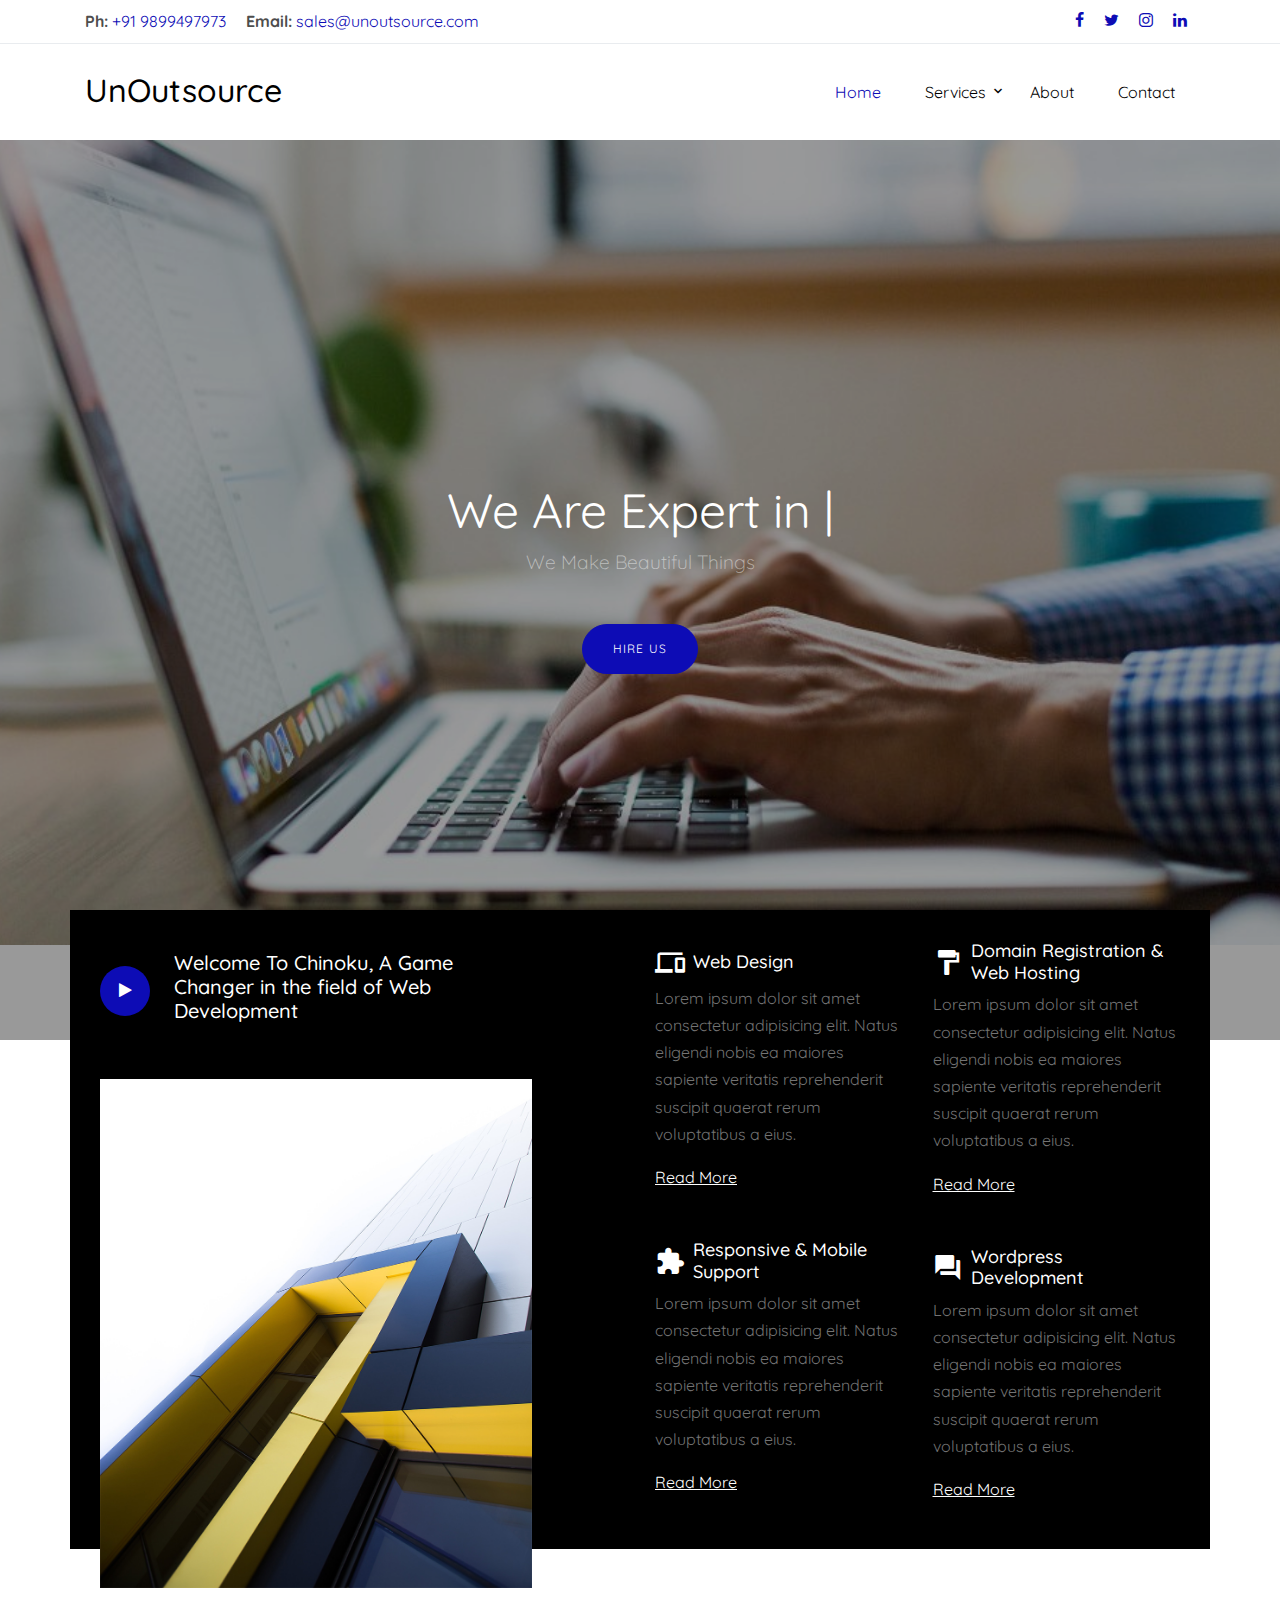
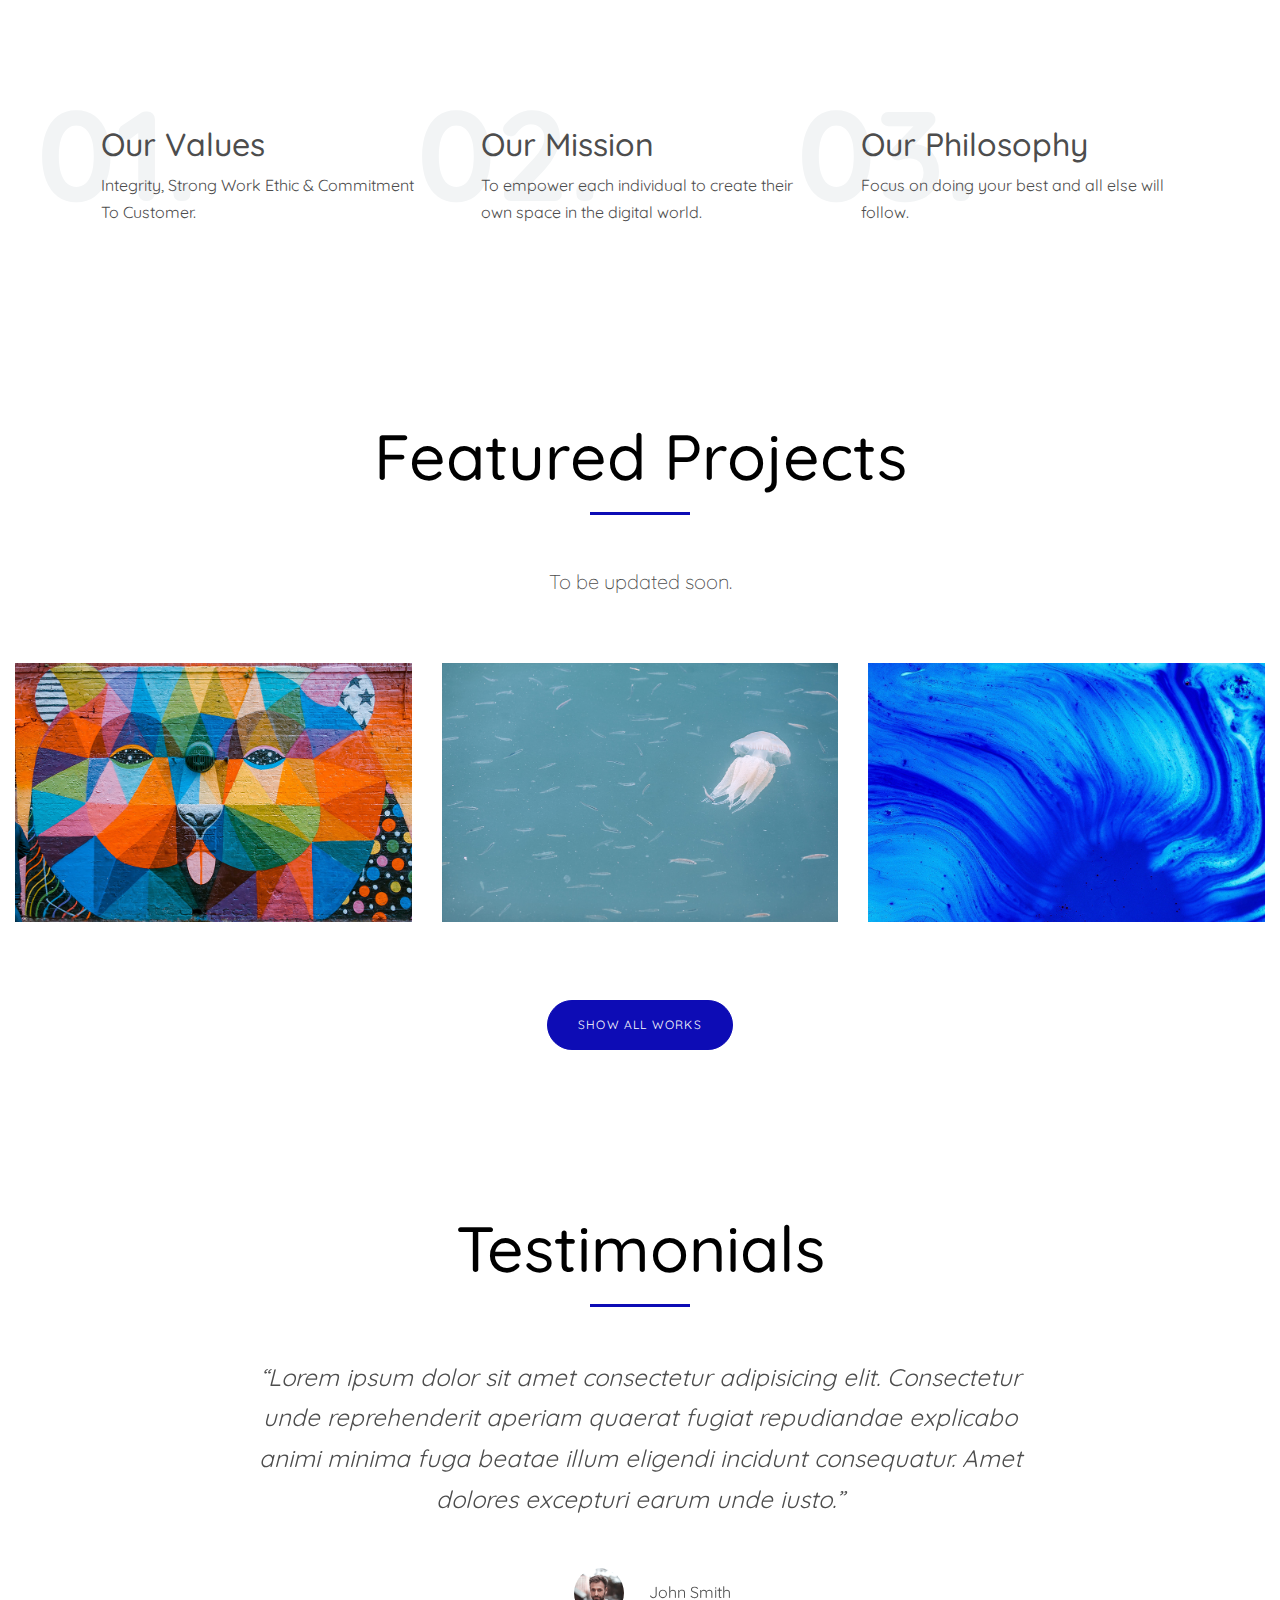
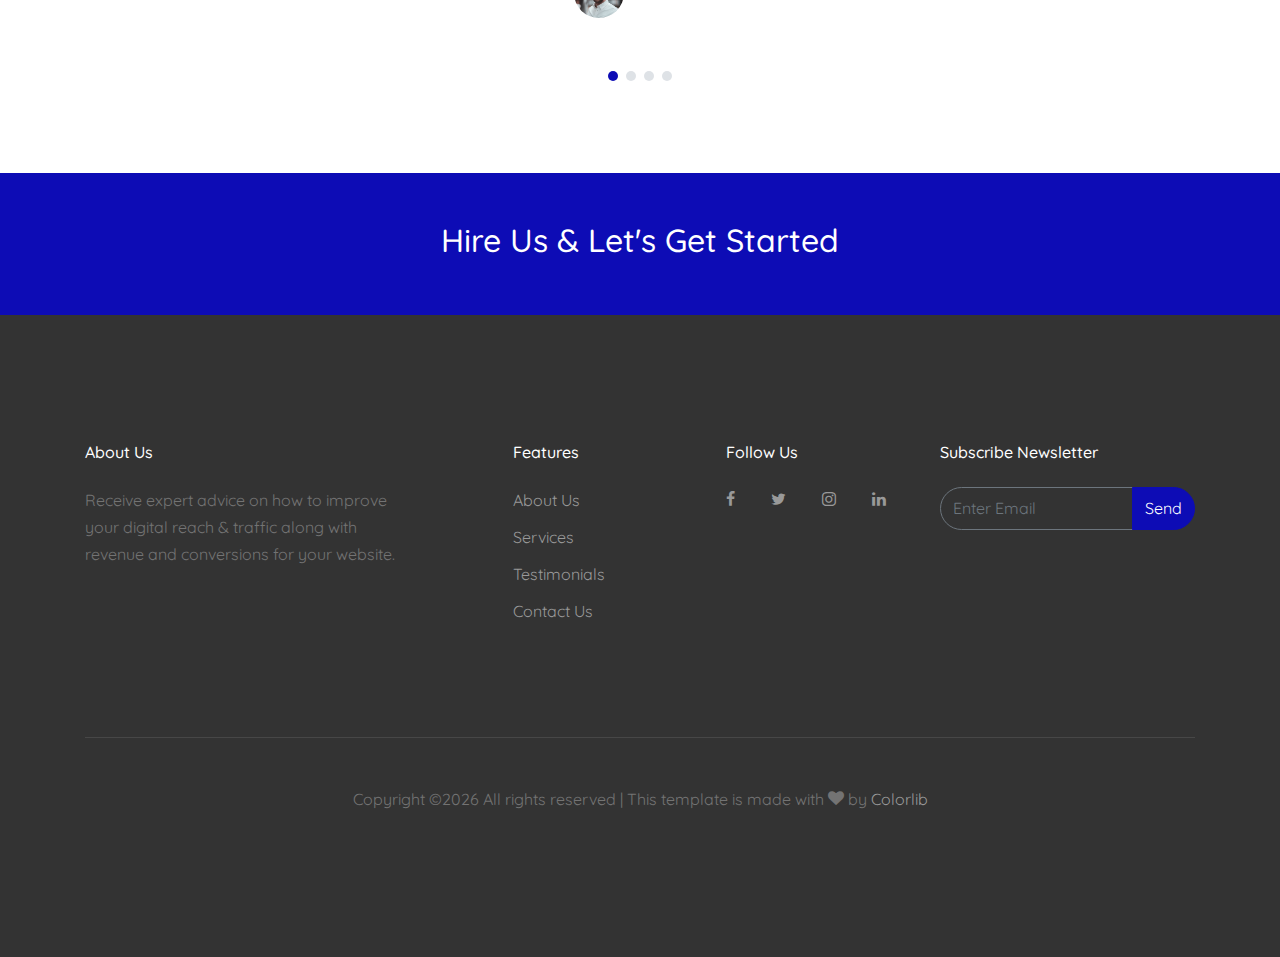
==== index.html @ d6436824 "About me" ====
<!DOCTYPE html>
<html lang="en">
  <head>
    <title>UnOutsource &mdash; Build colorful websites</title>
    <meta charset="utf-8">
    <meta name="viewport" content="width=device-width, initial-scale=1, shrink-to-fit=no">

    <link href="https://fonts.googleapis.com/css?family=Quicksand:300,400,500,700,900" rel="stylesheet">
    <link rel="stylesheet" href="fonts/icomoon/style.css">

    <link rel="stylesheet" href="css/bootstrap.min.css">
    <link rel="stylesheet" href="css/magnific-popup.css">
    <link rel="stylesheet" href="css/jquery-ui.css">
    <link rel="stylesheet" href="css/owl.carousel.min.css">
    <link rel="stylesheet" href="css/owl.theme.default.min.css">

    <link rel="stylesheet" href="css/bootstrap-datepicker.css">

    <link rel="stylesheet" href="fonts/flaticon/font/flaticon.css">

    <link rel="stylesheet" href="css/aos.css">

    <link rel="stylesheet" href="css/style.css">
    
  </head>
  <body>
  
  <div class="site-wrap">

    <div class="site-mobile-menu">
      <div class="site-mobile-menu-header">
        <div class="site-mobile-menu-close mt-3">
          <span class="icon-close2 js-menu-toggle"></span>
        </div>
      </div>
      <div class="site-mobile-menu-body"></div>
    </div>
   
    <div class="border-bottom top-bar py-2">
      <div class="container">
        <div class="row">
          <div class="col-md-6">
            <p class="mb-0">
              <span class="mr-3"><strong>Ph:</strong> <a href="tel://+919899497973">+91 9899497973</a></span>
              <span><strong>Email:</strong> <a href="mailto:sales@unoutsource.com">sales@unoutsource.com</a></span>
            </p>
          </div>
          <div class="col-md-6">
            <ul class="social-media">
              <li><a href="#" class="p-2"><span class="icon-facebook"></span></a></li>
              <li><a href="#" class="p-2"><span class="icon-twitter"></span></a></li>
              <li><a href="#" class="p-2"><span class="icon-instagram"></span></a></li>
              <li><a href="#" class="p-2"><span class="icon-linkedin"></span></a></li>
            </ul>
          </div>
        </div>
      </div> 
    </div>
    <header class="site-navbar py-4 bg-white" role="banner">

      <div class="container">
        <div class="row align-items-center">
          
          <div class="col-11 col-xl-2">
            <h1 class="mb-0 site-logo"><a href="index.html" class="text-black h2 mb-0">UnOutsource</a></h1>
          </div>
          <div class="col-12 col-md-10 d-none d-xl-block">
            <nav class="site-navigation position-relative text-right" role="navigation">

              <ul class="site-menu js-clone-nav mr-auto d-none d-lg-block">
                <li class="active"><a href="index.html">Home</a></li>
                <!-- <li><a href="work.html">Work</a></li> -->
                <li class="has-children">
                  <a href="services.html">Services</a>
                  <ul class="dropdown">
                    <li><a href="services.html">Web Applications</a></li>
                    <li><a href="services.html">WordPress Dev</a></li>
                    <li><a href="services.html">Mobile Applications</a></li>
                    <li><a href="services.html">eCommerce</a></li>
                  </ul>
                </li>
                <li><a href="about.html">About</a></li>
                <!-- <li><a href="blog.html">Blog</a></li> -->
                <li><a href="contact.html">Contact</a></li>
              </ul>
            </nav>
          </div>


          <div class="d-inline-block d-xl-none ml-md-0 mr-auto py-3" style="position: relative; top: 3px;"><a href="#" class="site-menu-toggle js-menu-toggle text-black"><span class="icon-menu h3"></span></a></div>

          </div>

        </div>
      </div>
      
    </header>

  

    <div class="site-blocks-cover overlay" style="background-image: url(images/hero_1.jpg);" data-aos="fade" data-stellar-background-ratio="0.5">
      <div class="container">
        <div class="row align-items-center justify-content-center text-center">

          <div class="col-md-12" data-aos="fade-up" data-aos-delay="400">
                        
            <div class="row justify-content-center mb-4">
              <div class="col-md-8 text-center">
                <h1>We Are Expert in <span class="typed-words"></span></h1>
                <p class="lead mb-5">We Make Beautiful Things</p>
                <div><a href="contact.html" class="btn btn-primary btn-md">Hire Us</a></div>
              </div>
            </div>

          </div>
        </div>
      </div>
    </div>  


    <section class="section ft-feature-1">
      <div class="container">
        <div class="row align-items-stretch">
          <div class="col-12 bg-black w-100 ft-feature-1-content">
            <div class="row align-items-center">
              <div class="col-lg-5">
                <div class="h-100">
                  <div class="mb-5 d-flex align-items-center">
                    <div>
                      <a href="https://vimeo.com/317571768" class="popup-vimeo d-block play"><span class="icon-play"></span></a>
                    </div>
                    <h2>Welcome To Chinoku, A Game Changer in the field of Web Development</h2>
                  </div>
                  <img src="images/about_1.jpg" alt="Image" class="img-feature img-fluid">
                </div>
              </div>
              <div class="col-lg-3 ml-auto">
                <div class="mb-5">
                  <h3 class="d-flex align-items-center"><span class="icon icon-phonelink mr-2"></span><span>Web Design</span></h3>
                  <p>Lorem ipsum dolor sit amet consectetur adipisicing elit. Natus eligendi nobis ea maiores sapiente veritatis reprehenderit suscipit quaerat rerum voluptatibus a eius.</p>
                  <p><a href="#">Read More</a></p>
                </div>

                <div>
                  <h3 class="d-flex align-items-center"><span class="icon icon-extension mr-2"></span><span>Responsive &amp; Mobile Support</span></h3>
                  <p>Lorem ipsum dolor sit amet consectetur adipisicing elit. Natus eligendi nobis ea maiores sapiente veritatis reprehenderit suscipit quaerat rerum voluptatibus a eius.</p>
                  <p><a href="#">Read More</a></p>
                </div>

              </div>
              <div class="col-lg-3">
                <div class="mb-5">
                  <h3 class="d-flex align-items-center"><span class="icon icon-format_paint mr-2"></span><span>Domain Registration &amp; Web Hosting</span></h3>
                  <p>Lorem ipsum dolor sit amet consectetur adipisicing elit. Natus eligendi nobis ea maiores sapiente veritatis reprehenderit suscipit quaerat rerum voluptatibus a eius.</p>
                  <p><a href="#">Read More</a></p>
                </div>

                <div>
                  <h3 class="d-flex align-items-center"><span class="icon icon-question_answer mr-2"></span><span>Wordpress Development</span></h3>
                  <p>Lorem ipsum dolor sit amet consectetur adipisicing elit. Natus eligendi nobis ea maiores sapiente veritatis reprehenderit suscipit quaerat rerum voluptatibus a eius.</p>
                  <p><a href="#">Read More</a></p>
                </div>
              </div>
            </div>
          </div>
        </div>
      </div>
    </section>


    <section class="site-section">
      <div class="container">
        <div class="row">
          <div class="col-md-6 col-lg-4">
            <div class="p-3 box-with-humber">
              <div class="number-behind">01.</div>
              <h2>Our Values</h2>
              <p>Integrity, Strong Work Ethic &amp; Commitment To Customer.</p>
            </div>
          </div>

          <div class="col-md-6 col-lg-4">
            <div class="p-3 box-with-humber">
              <div class="number-behind">02.</div>
              <h2>Our Mission</h2>
              <p>To empower each individual to create their own space in the digital world.</p>
            </div>
          </div>

          <div class="col-md-6 col-lg-4">
            <div class="p-3 box-with-humber">
              <div class="number-behind">03.</div>
              <h2>Our Philosophy</h2>
              <p>Focus on doing your best and all else will follow.</p>
            </div>
          </div>
        </div>
      </div>
    </section>

    <section class="site-section">
      <div class="container">
        <div class="row mb-5 justify-content-center">
          <div class="col-md-8 text-center">
            <h2 class="text-black h1 site-section-heading text-center">Featured Projects</h2>
            <p class="lead">To be updated soon.</p>
          </div>
        </div>
      </div>
      <div class="container-fluid">
        <div class="row">
          <div class="col-md-6 col-lg-4">
            <a href="#" class="media-1">
              <img src="images/img_1.jpg" alt="Image" class="img-fluid">
              <div class="media-1-content">
                <h2>Project Name 1</h2>
                <span class="category">Web Application</span>
              </div>
            </a>
          </div>
          <div class="col-md-6 col-lg-4">
            <a href="#" class="media-1">
              <img src="images/img_2.jpg" alt="Image" class="img-fluid">
              <div class="media-1-content">
                <h2>Project Name 2</h2>
                <span class="category">Branding</span>
              </div>
            </a>
          </div>
          <div class="col-md-6 col-lg-4">
            <a href="#" class="media-1">
              <img src="images/img_3.jpg" alt="Image" class="img-fluid">
              <div class="media-1-content">
                <h2>Project Name 3</h2>
                <span class="category">Website</span>
              </div>
            </a>
          </div>

          <div class="col-12 text-center mt-5">
            <a href="#" class="btn btn-primary btn-md">Show All Works</a>
          </div>

          
        </div>
      </div>
    </section>


    <section class="site-section testimonial-wrap">
      <div class="container">
        <div class="row justify-content-center">
          <div class="col-md-8 text-center">
            <h2 class="text-black h1 site-section-heading text-center">Testimonials</h2>
          </div>
        </div>
      </div>
      <div class="slide-one-item home-slider owl-carousel">
          <div>
            <div class="testimonial">
              
              <blockquote class="mb-5">
                <p>&ldquo;Lorem ipsum dolor sit amet consectetur adipisicing elit. Consectetur unde reprehenderit aperiam quaerat fugiat repudiandae explicabo animi minima fuga beatae illum eligendi incidunt consequatur. Amet dolores excepturi earum unde iusto.&rdquo;</p>
              </blockquote>

              <figure class="mb-4 d-flex align-items-center justify-content-center">
                <div><img src="images/person_3.jpg" alt="Image" class="w-50 img-fluid mb-3"></div>
                <p>John Smith</p>
              </figure>
            </div>
          </div>
          <div>
            <div class="testimonial">

              <blockquote class="mb-5">
                <p>&ldquo;Lorem ipsum dolor sit amet consectetur adipisicing elit. Consectetur unde reprehenderit aperiam quaerat fugiat repudiandae explicabo animi minima fuga beatae illum eligendi incidunt consequatur. Amet dolores excepturi earum unde iusto.&rdquo;</p>
              </blockquote>
              <figure class="mb-4 d-flex align-items-center justify-content-center">
                <div><img src="images/person_2.jpg" alt="Image" class="w-50 img-fluid mb-3"></div>
                <p>Christine Aguilar</p>
              </figure>
              
            </div>
          </div>

          <div>
            <div class="testimonial">

              <blockquote class="mb-5">
                <p>&ldquo;Lorem ipsum dolor sit amet consectetur adipisicing elit. Consectetur unde reprehenderit aperiam quaerat fugiat repudiandae explicabo animi minima fuga beatae illum eligendi incidunt consequatur. Amet dolores excepturi earum unde iusto.&rdquo;</p>
              </blockquote>
              <figure class="mb-4 d-flex align-items-center justify-content-center">
                <div><img src="images/person_4.jpg" alt="Image" class="w-50 img-fluid mb-3"></div>
                <p>Robert Spears</p>
              </figure>

              
            </div>
          </div>

          <div>
            <div class="testimonial">

              <blockquote class="mb-5">
                <p>&ldquo;Lorem ipsum dolor sit amet consectetur adipisicing elit. Consectetur unde reprehenderit aperiam quaerat fugiat repudiandae explicabo animi minima fuga beatae illum eligendi incidunt consequatur. Amet dolores excepturi earum unde iusto.&rdquo;</p>
              </blockquote>
              <figure class="mb-4 d-flex align-items-center justify-content-center">
                <div><img src="images/person_5.jpg" alt="Image" class="w-50 img-fluid mb-3"></div>
                <p>Bruce Rogers</p>
              </figure>

            </div>
          </div>

        </div>
    </section>

    <!-- <section class="site-section bg-light">
      <div class="container">
        <div class="row justify-content-center">
          <div class="col-md-8 text-center">
            <h2 class="text-black h1 site-section-heading text-center">Blog</h2>
          </div>
        </div>

        <div class="row">
          <div class="col-md-6 col-lg-4 mb-4 mb-lg-4">
            <div class="h-entry">
              <img src="images/img_1.jpg" alt="Image" class="img-fluid">
              <h2 class="font-size-regular"><a href="#">Create Beautiful Website In Less Than An Hour</a></h2>
              <div class="meta mb-4">Ham Brook <span class="mx-2">&bullet;</span> Jan 18, 2019<span class="mx-2">&bullet;</span> <a href="#">News</a></div>
              <p>Lorem ipsum dolor sit amet consectetur adipisicing elit. Natus eligendi nobis ea maiores sapiente veritatis reprehenderit suscipit quaerat rerum voluptatibus a eius.</p>
              <p><a href="#">Continue Reading...</a></p>
            </div> 
          </div>
          <div class="col-md-6 col-lg-4 mb-4 mb-lg-4">
            <div class="h-entry">
              <img src="images/img_2.jpg" alt="Image" class="img-fluid">
              <h2 class="font-size-regular"><a href="#">Create Beautiful Website In Less Than An Hour</a></h2>
              <div class="meta mb-4">James Phelps <span class="mx-2">&bullet;</span> Jan 18, 2019<span class="mx-2">&bullet;</span> <a href="#">News</a></div>
              <p>Lorem ipsum dolor sit amet consectetur adipisicing elit. Natus eligendi nobis ea maiores sapiente veritatis reprehenderit suscipit quaerat rerum voluptatibus a eius.</p>
              <p><a href="#">Continue Reading...</a></p>
            </div>
          </div>
          <div class="col-md-6 col-lg-4 mb-4 mb-lg-4">
            <div class="h-entry">
              <img src="images/img_1.jpg" alt="Image" class="img-fluid">
              <h2 class="font-size-regular"><a href="#">Create Beautiful Website In Less Than An Hour</a></h2>
              <div class="meta mb-4">James Phelps <span class="mx-2">&bullet;</span> Jan 18, 2019<span class="mx-2">&bullet;</span> <a href="#">News</a></div>
              <p>Lorem ipsum dolor sit amet consectetur adipisicing elit. Natus eligendi nobis ea maiores sapiente veritatis reprehenderit suscipit quaerat rerum voluptatibus a eius.</p>
              <p><a href="#">Continue Reading...</a></p>
            </div> 
          </div>
          
        </div>
      </div>
    </section> -->

    <a href="#" class="bg-primary py-5 d-block">
      <div class="container">
        <div class="row justify-content-center">
          <div class="col-md10"><h2 class="text-white">Hire Us &amp; Let's Get Started</h2></div>
        </div>
      </div>  
    </a>
    
    <footer class="site-footer">
      <div class="container">
        <div class="row">
          <div class="col-md-9">
            <div class="row">
              <div class="col-md-5">
                <h2 class="footer-heading mb-4">About Us</h2>
                <p>Receive expert advice on how to improve your digital reach &amp; traffic along with revenue and conversions for your website.</p>
              </div>
              <div class="col-md-3 ml-auto">
                <h2 class="footer-heading mb-4">Features</h2>
                <ul class="list-unstyled">
                  <li><a href="about.html">About Us</a></li>
                  <li><a href="services.html">Services</a></li>
                  <li><a href="#">Testimonials</a></li>
                  <li><a href="contact.html">Contact Us</a></li>
                </ul>
              </div>
              <div class="col-md-3">
                <h2 class="footer-heading mb-4">Follow Us</h2>
                <a href="#" class="pl-0 pr-3"><span class="icon-facebook"></span></a>
                <a href="#" class="pl-3 pr-3"><span class="icon-twitter"></span></a>
                <a href="#" class="pl-3 pr-3"><span class="icon-instagram"></span></a>
                <a href="#" class="pl-3 pr-3"><span class="icon-linkedin"></span></a>
              </div>
            </div>
          </div>
          <div class="col-md-3">
            <h2 class="footer-heading mb-4">Subscribe Newsletter</h2>
            <form action="#" method="post">
              <div class="input-group mb-3">
                <input type="text" class="form-control border-secondary text-white bg-transparent" placeholder="Enter Email" aria-label="Enter Email" aria-describedby="button-addon2">
                <div class="input-group-append">
                  <button class="btn btn-primary text-white" type="button" id="button-addon2">Send</button>
                </div>
              </div>
            </form>
          </div>
        </div>
        <div class="row pt-5 mt-5 text-center">
          <div class="col-md-12">
            <div class="border-top pt-5">
            <p>
            <!-- Link back to Colorlib can't be removed. Template is licensed under CC BY 3.0. -->
            Copyright &copy;<script>document.write(new Date().getFullYear());</script> All rights reserved | This template is made with <i class="icon-heart" aria-hidden="true"></i> by <a href="https://colorlib.com" target="_blank" >Colorlib</a>
            <!-- Link back to Colorlib can't be removed. Template is licensed under CC BY 3.0. -->
            </p>
            </div>
          </div>
          
        </div>
      </div>
    </footer>
  </div>

  <script src="js/jquery-3.3.1.min.js"></script>
  <script src="js/jquery-migrate-3.0.1.min.js"></script>
  <script src="js/jquery-ui.js"></script>
  <script src="js/popper.min.js"></script>
  <script src="js/bootstrap.min.js"></script>
  <script src="js/owl.carousel.min.js"></script>
  <script src="js/jquery.stellar.min.js"></script>
  <script src="js/jquery.countdown.min.js"></script>
  <script src="js/jquery.magnific-popup.min.js"></script>
  <script src="js/bootstrap-datepicker.min.js"></script>
  <script src="js/aos.js"></script>

  <script src="js/typed.js"></script>
            <script>
            var typed = new Typed('.typed-words', {
            strings: ["Web Apps"," WordPress"," Mobile Apps"],
            typeSpeed: 80,
            backSpeed: 80,
            backDelay: 4000,
            startDelay: 1000,
            loop: true,
            showCursor: true
            });
            </script>

  <script src="js/main.js"></script>
    
  </body>
</html>
---- fonts/icomoon/style.css ----
@font-face {
  font-family: 'icomoon';
  src:  url('fonts/icomoon.eot?10si43');
  src:  url('fonts/icomoon.eot?10si43#iefix') format('embedded-opentype'),
    url('fonts/icomoon.ttf?10si43') format('truetype'),
    url('fonts/icomoon.woff?10si43') format('woff'),
    url('fonts/icomoon.svg?10si43#icomoon') format('svg');
  font-weight: normal;
  font-style: normal;
}

[class^="icon-"], [class*=" icon-"] {
  /* use !important to prevent issues with browser extensions that change fonts */
  font-family: 'icomoon' !important;
  speak: none;
  font-style: normal;
  font-weight: normal;
  font-variant: normal;
  text-transform: none;
  line-height: 1;

  /* Better Font Rendering =========== */
  -webkit-font-smoothing: antialiased;
  -moz-osx-font-smoothing: grayscale;
}

.icon-asterisk:before {
  content: "\f069";
}
.icon-plus:before {
  content: "\f067";
}
.icon-question:before {
  content: "\f128";
}
.icon-minus:before {
  content: "\f068";
}
.icon-glass:before {
  content: "\f000";
}
.icon-music:before {
  content: "\f001";
}
.icon-search:before {
  content: "\f002";
}
.icon-envelope-o:before {
  content: "\f003";
}
.icon-heart:before {
  content: "\f004";
}
.icon-star:before {
  content: "\f005";
}
.icon-star-o:before {
  content: "\f006";
}
.icon-user:before {
  content: "\f007";
}
.icon-film:before {
  content: "\f008";
}
.icon-th-large:before {
  content: "\f009";
}
.icon-th:before {
  content: "\f00a";
}
.icon-th-list:before {
  content: "\f00b";
}
.icon-check:before {
  content: "\f00c";
}
.icon-close:before {
  content: "\f00d";
}
.icon-remove:before {
  content: "\f00d";
}
.icon-times:before {
  content: "\f00d";
}
.icon-search-plus:before {
  content: "\f00e";
}
.icon-search-minus:before {
  content: "\f010";
}
.icon-power-off:before {
  content: "\f011";
}
.icon-signal:before {
  content: "\f012";
}
.icon-cog:before {
  content: "\f013";
}
.icon-gear:before {
  content: "\f013";
}
.icon-trash-o:before {
  content: "\f014";
}
.icon-home:before {
  content: "\f015";
}
.icon-file-o:before {
  content: "\f016";
}
.icon-clock-o:before {
  content: "\f017";
}
.icon-road:before {
  content: "\f018";
}
.icon-download:before {
  content: "\f019";
}
.icon-arrow-circle-o-down:before {
  content: "\f01a";
}
.icon-arrow-circle-o-up:before {
  content: "\f01b";
}
.icon-inbox:before {
  content: "\f01c";
}
.icon-play-circle-o:before {
  content: "\f01d";
}
.icon-repeat:before {
  content: "\f01e";
}
.icon-rotate-right:before {
  content: "\f01e";
}
.icon-refresh:before {
  content: "\f021";
}
.icon-list-alt:before {
  content: "\f022";
}
.icon-lock:before {
  content: "\f023";
}
.icon-flag:before {
  content: "\f024";
}
.icon-headphones:before {
  content: "\f025";
}
.icon-volume-off:before {
  content: "\f026";
}
.icon-volume-down:before {
  content: "\f027";
}
.icon-volume-up:before {
  content: "\f028";
}
.icon-qrcode:before {
  content: "\f029";
}
.icon-barcode:before {
  content: "\f02a";
}
.icon-tag:before {
  content: "\f02b";
}
.icon-tags:before {
  content: "\f02c";
}
.icon-book:before {
  content: "\f02d";
}
.icon-bookmark:before {
  content: "\f02e";
}
.icon-print:before {
  content: "\f02f";
}
.icon-camera:before {
  content: "\f030";
}
.icon-font:before {
  content: "\f031";
}
.icon-bold:before {
  content: "\f032";
}
.icon-italic:before {
  content: "\f033";
}
.icon-text-height:before {
  content: "\f034";
}
.icon-text-width:before {
  content: "\f035";
}
.icon-align-left:before {
  content: "\f036";
}
.icon-align-center:before {
  content: "\f037";
}
.icon-align-right:before {
  content: "\f038";
}
.icon-align-justify:before {
  content: "\f039";
}
.icon-list:before {
  content: "\f03a";
}
.icon-dedent:before {
  content: "\f03b";
}
.icon-outdent:before {
  content: "\f03b";
}
.icon-indent:before {
  content: "\f03c";
}
.icon-video-camera:before {
  content: "\f03d";
}
.icon-image:before {
  content: "\f03e";
}
.icon-photo:before {
  content: "\f03e";
}
.icon-picture-o:before {
  content: "\f03e";
}
.icon-pencil:before {
  content: "\f040";
}
.icon-map-marker:before {
  content: "\f041";
}
.icon-adjust:before {
  content: "\f042";
}
.icon-tint:before {
  content: "\f043";
}
.icon-edit:before {
  content: "\f044";
}
.icon-pencil-square-o:before {
  content: "\f044";
}
.icon-share-square-o:before {
  content: "\f045";
}
.icon-check-square-o:before {
  content: "\f046";
}
.icon-arrows:before {
  content: "\f047";
}
.icon-step-backward:before {
  content: "\f048";
}
.icon-fast-backward:before {
  content: "\f049";
}
.icon-backward:before {
  content: "\f04a";
}
.icon-play:before {
  content: "\f04b";
}
.icon-pause:before {
  content: "\f04c";
}
.icon-stop:before {
  content: "\f04d";
}
.icon-forward:before {
  content: "\f04e";
}
.icon-fast-forward:before {
  content: "\f050";
}
.icon-step-forward:before {
  content: "\f051";
}
.icon-eject:before {
  content: "\f052";
}
.icon-chevron-left:before {
  content: "\f053";
}
.icon-chevron-right:before {
  content: "\f054";
}
.icon-plus-circle:before {
  content: "\f055";
}
.icon-minus-circle:before {
  content: "\f056";
}
.icon-times-circle:before {
  content: "\f057";
}
.icon-check-circle:before {
  content: "\f058";
}
.icon-question-circle:before {
  content: "\f059";
}
.icon-info-circle:before {
  content: "\f05a";
}
.icon-crosshairs:before {
  content: "\f05b";
}
.icon-times-circle-o:before {
  content: "\f05c";
}
.icon-check-circle-o:before {
  content: "\f05d";
}
.icon-ban:before {
  content: "\f05e";
}
.icon-arrow-left:before {
  content: "\f060";
}
.icon-arrow-right:before {
  content: "\f061";
}
.icon-arrow-up:before {
  content: "\f062";
}
.icon-arrow-down:before {
  content: "\f063";
}
.icon-mail-forward:before {
  content: "\f064";
}
.icon-share:before {
  content: "\f064";
}
.icon-expand:before {
  content: "\f065";
}
.icon-compress:before {
  content: "\f066";
}
.icon-exclamation-circle:before {
  content: "\f06a";
}
.icon-gift:before {
  content: "\f06b";
}
.icon-leaf:before {
  content: "\f06c";
}
.icon-fire:before {
  content: "\f06d";
}
.icon-eye:before {
  content: "\f06e";
}
.icon-eye-slash:before {
  content: "\f070";
}
.icon-exclamation-triangle:before {
  content: "\f071";
}
.icon-warning:before {
  content: "\f071";
}
.icon-plane:before {
  content: "\f072";
}
.icon-calendar:before {
  content: "\f073";
}
.icon-random:before {
  content: "\f074";
}
.icon-comment:before {
  content: "\f075";
}
.icon-magnet:before {
  content: "\f076";
}
.icon-chevron-up:before {
  content: "\f077";
}
.icon-chevron-down:before {
  content: "\f078";
}
.icon-retweet:before {
  content: "\f079";
}
.icon-shopping-cart:before {
  content: "\f07a";
}
.icon-folder:before {
  content: "\f07b";
}
.icon-folder-open:before {
  content: "\f07c";
}
.icon-arrows-v:before {
  content: "\f07d";
}
.icon-arrows-h:before {
  content: "\f07e";
}
.icon-bar-chart:before {
  content: "\f080";
}
.icon-bar-chart-o:before {
  content: "\f080";
}
.icon-twitter-square:before {
  content: "\f081";
}
.icon-facebook-square:before {
  content: "\f082";
}
.icon-camera-retro:before {
  content: "\f083";
}
.icon-key:before {
  content: "\f084";
}
.icon-cogs:before {
  content: "\f085";
}
.icon-gears:before {
  content: "\f085";
}
.icon-comments:before {
  content: "\f086";
}
.icon-thumbs-o-up:before {
  content: "\f087";
}
.icon-thumbs-o-down:before {
  content: "\f088";
}
.icon-star-half:before {
  content: "\f089";
}
.icon-heart-o:before {
  content: "\f08a";
}
.icon-sign-out:before {
  content: "\f08b";
}
.icon-linkedin-square:before {
  content: "\f08c";
}
.icon-thumb-tack:before {
  content: "\f08d";
}
.icon-external-link:before {
  content: "\f08e";
}
.icon-sign-in:before {
  content: "\f090";
}
.icon-trophy:before {
  content: "\f091";
}
.icon-github-square:before {
  content: "\f092";
}
.icon-upload:before {
  content: "\f093";
}
.icon-lemon-o:before {
  content: "\f094";
}
.icon-phone:before {
  content: "\f095";
}
.icon-square-o:before {
  content: "\f096";
}
.icon-bookmark-o:before {
  content: "\f097";
}
.icon-phone-square:before {
  content: "\f098";
}
.icon-twitter:before {
  content: "\f099";
}
.icon-facebook:before {
  content: "\f09a";
}
.icon-facebook-f:before {
  content: "\f09a";
}
.icon-github:before {
  content: "\f09b";
}
.icon-unlock:before {
  content: "\f09c";
}
.icon-credit-card:before {
  content: "\f09d";
}
.icon-feed:before {
  content: "\f09e";
}
.icon-rss:before {
  content: "\f09e";
}
.icon-hdd-o:before {
  content: "\f0a0";
}
.icon-bullhorn:before {
  content: "\f0a1";
}
.icon-bell-o:before {
  content: "\f0a2";
}
.icon-certificate:before {
  content: "\f0a3";
}
.icon-hand-o-right:before {
  content: "\f0a4";
}
.icon-hand-o-left:before {
  content: "\f0a5";
}
.icon-hand-o-up:before {
  content: "\f0a6";
}
.icon-hand-o-down:before {
  content: "\f0a7";
}
.icon-arrow-circle-left:before {
  content: "\f0a8";
}
.icon-arrow-circle-right:before {
  content: "\f0a9";
}
.icon-arrow-circle-up:before {
  content: "\f0aa";
}
.icon-arrow-circle-down:before {
  content: "\f0ab";
}
.icon-globe:before {
  content: "\f0ac";
}
.icon-wrench:before {
  content: "\f0ad";
}
.icon-tasks:before {
  content: "\f0ae";
}
.icon-filter:before {
  content: "\f0b0";
}
.icon-briefcase:before {
  content: "\f0b1";
}
.icon-arrows-alt:before {
  content: "\f0b2";
}
.icon-group:before {
  content: "\f0c0";
}
.icon-users:before {
  content: "\f0c0";
}
.icon-chain:before {
  content: "\f0c1";
}
.icon-link:before {
  content: "\f0c1";
}
.icon-cloud:before {
  content: "\f0c2";
}
.icon-flask:before {
  content: "\f0c3";
}
.icon-cut:before {
  content: "\f0c4";
}
.icon-scissors:before {
  content: "\f0c4";
}
.icon-copy:before {
  content: "\f0c5";
}
.icon-files-o:before {
  content: "\f0c5";
}
.icon-paperclip:before {
  content: "\f0c6";
}
.icon-floppy-o:before {
  content: "\f0c7";
}
.icon-save:before {
  content: "\f0c7";
}
.icon-square:before {
  content: "\f0c8";
}
.icon-bars:before {
  content: "\f0c9";
}
.icon-navicon:before {
  content: "\f0c9";
}
.icon-reorder:before {
  content: "\f0c9";
}
.icon-list-ul:before {
  content: "\f0ca";
}
.icon-list-ol:before {
  content: "\f0cb";
}
.icon-strikethrough:before {
  content: "\f0cc";
}
.icon-underline:before {
  content: "\f0cd";
}
.icon-table:before {
  content: "\f0ce";
}
.icon-magic:before {
  content: "\f0d0";
}
.icon-truck:before {
  content: "\f0d1";
}
.icon-pinterest:before {
  content: "\f0d2";
}
.icon-pinterest-square:before {
  content: "\f0d3";
}
.icon-google-plus-square:before {
  content: "\f0d4";
}
.icon-google-plus:before {
  content: "\f0d5";
}
.icon-money:before {
  content: "\f0d6";
}
.icon-caret-down:before {
  content: "\f0d7";
}
.icon-caret-up:before {
  content: "\f0d8";
}
.icon-caret-left:before {
  content: "\f0d9";
}
.icon-caret-right:before {
  content: "\f0da";
}
.icon-columns:before {
  content: "\f0db";
}
.icon-sort:before {
  content: "\f0dc";
}
.icon-unsorted:before {
  content: "\f0dc";
}
.icon-sort-desc:before {
  content: "\f0dd";
}
.icon-sort-down:before {
  content: "\f0dd";
}
.icon-sort-asc:before {
  content: "\f0de";
}
.icon-sort-up:before {
  content: "\f0de";
}
.icon-envelope:before {
  content: "\f0e0";
}
.icon-linkedin:before {
  content: "\f0e1";
}
.icon-rotate-left:before {
  content: "\f0e2";
}
.icon-undo:before {
  content: "\f0e2";
}
.icon-gavel:before {
  content: "\f0e3";
}
.icon-legal:before {
  content: "\f0e3";
}
.icon-dashboard:before {
  content: "\f0e4";
}
.icon-tachometer:before {
  content: "\f0e4";
}
.icon-comment-o:before {
  content: "\f0e5";
}
.icon-comments-o:before {
  content: "\f0e6";
}
.icon-bolt:before {
  content: "\f0e7";
}
.icon-flash:before {
  content: "\f0e7";
}
.icon-sitemap:before {
  content: "\f0e8";
}
.icon-umbrella:before {
  content: "\f0e9";
}
.icon-clipboard:before {
  content: "\f0ea";
}
.icon-paste:before {
  content: "\f0ea";
}
.icon-lightbulb-o:before {
  content: "\f0eb";
}
.icon-exchange:before {
  content: "\f0ec";
}
.icon-cloud-download:before {
  content: "\f0ed";
}
.icon-cloud-upload:before {
  content: "\f0ee";
}
.icon-user-md:before {
  content: "\f0f0";
}
.icon-stethoscope:before {
  content: "\f0f1";
}
.icon-suitcase:before {
  content: "\f0f2";
}
.icon-bell:before {
  content: "\f0f3";
}
.icon-coffee:before {
  content: "\f0f4";
}
.icon-cutlery:before {
  content: "\f0f5";
}
.icon-file-text-o:before {
  content: "\f0f6";
}
.icon-building-o:before {
  content: "\f0f7";
}
.icon-hospital-o:before {
  content: "\f0f8";
}
.icon-ambulance:before {
  content: "\f0f9";
}
.icon-medkit:before {
  content: "\f0fa";
}
.icon-fighter-jet:before {
  content: "\f0fb";
}
.icon-beer:before {
  content: "\f0fc";
}
.icon-h-square:before {
  content: "\f0fd";
}
.icon-plus-square:before {
  content: "\f0fe";
}
.icon-angle-double-left:before {
  content: "\f100";
}
.icon-angle-double-right:before {
  content: "\f101";
}
.icon-angle-double-up:before {
  content: "\f102";
}
.icon-angle-double-down:before {
  content: "\f103";
}
.icon-angle-left:before {
  content: "\f104";
}
.icon-angle-right:before {
  content: "\f105";
}
.icon-angle-up:before {
  content: "\f106";
}
.icon-angle-down:before {
  content: "\f107";
}
.icon-desktop:before {
  content: "\f108";
}
.icon-laptop:before {
  content: "\f109";
}
.icon-tablet:before {
  content: "\f10a";
}
.icon-mobile:before {
  content: "\f10b";
}
.icon-mobile-phone:before {
  content: "\f10b";
}
.icon-circle-o:before {
  content: "\f10c";
}
.icon-quote-left:before {
  content: "\f10d";
}
.icon-quote-right:before {
  content: "\f10e";
}
.icon-spinner:before {
  content: "\f110";
}
.icon-circle:before {
  content: "\f111";
}
.icon-mail-reply:before {
  content: "\f112";
}
.icon-reply:before {
  content: "\f112";
}
.icon-github-alt:before {
  content: "\f113";
}
.icon-folder-o:before {
  content: "\f114";
}
.icon-folder-open-o:before {
  content: "\f115";
}
.icon-smile-o:before {
  content: "\f118";
}
.icon-frown-o:before {
  content: "\f119";
}
.icon-meh-o:before {
  content: "\f11a";
}
.icon-gamepad:before {
  content: "\f11b";
}
.icon-keyboard-o:before {
  content: "\f11c";
}
.icon-flag-o:before {
  content: "\f11d";
}
.icon-flag-checkered:before {
  content: "\f11e";
}
.icon-terminal:before {
  content: "\f120";
}
.icon-code:before {
  content: "\f121";
}
.icon-mail-reply-all:before {
  content: "\f122";
}
.icon-reply-all:before {
  content: "\f122";
}
.icon-star-half-empty:before {
  content: "\f123";
}
.icon-star-half-full:before {
  content: "\f123";
}
.icon-star-half-o:before {
  content: "\f123";
}
.icon-location-arrow:before {
  content: "\f124";
}
.icon-crop:before {
  content: "\f125";
}
.icon-code-fork:before {
  content: "\f126";
}
.icon-chain-broken:before {
  content: "\f127";
}
.icon-unlink:before {
  content: "\f127";
}
.icon-info:before {
  content: "\f129";
}
.icon-exclamation:before {
  content: "\f12a";
}
.icon-superscript:before {
  content: "\f12b";
}
.icon-subscript:before {
  content: "\f12c";
}
.icon-eraser:before {
  content: "\f12d";
}
.icon-puzzle-piece:before {
  content: "\f12e";
}
.icon-microphone:before {
  content: "\f130";
}
.icon-microphone-slash:before {
  content: "\f131";
}
.icon-shield:before {
  content: "\f132";
}
.icon-calendar-o:before {
  content: "\f133";
}
.icon-fire-extinguisher:before {
  content: "\f134";
}
.icon-rocket:before {
  content: "\f135";
}
.icon-maxcdn:before {
  content: "\f136";
}
.icon-chevron-circle-left:before {
  content: "\f137";
}
.icon-chevron-circle-right:before {
  content: "\f138";
}
.icon-chevron-circle-up:before {
  content: "\f139";
}
.icon-chevron-circle-down:before {
  content: "\f13a";
}
.icon-html5:before {
  content: "\f13b";
}
.icon-css3:before {
  content: "\f13c";
}
.icon-anchor:before {
  content: "\f13d";
}
.icon-unlock-alt:before {
  content: "\f13e";
}
.icon-bullseye:before {
  content: "\f140";
}
.icon-ellipsis-h:before {
  content: "\f141";
}
.icon-ellipsis-v:before {
  content: "\f142";
}
.icon-rss-square:before {
  content: "\f143";
}
.icon-play-circle:before {
  content: "\f144";
}
.icon-ticket:before {
  content: "\f145";
}
.icon-minus-square:before {
  content: "\f146";
}
.icon-minus-square-o:before {
  content: "\f147";
}
.icon-level-up:before {
  content: "\f148";
}
.icon-level-down:before {
  content: "\f149";
}
.icon-check-square:before {
  content: "\f14a";
}
.icon-pencil-square:before {
  content: "\f14b";
}
.icon-external-link-square:before {
  content: "\f14c";
}
.icon-share-square:before {
  content: "\f14d";
}
.icon-compass:before {
  content: "\f14e";
}
.icon-caret-square-o-down:before {
  content: "\f150";
}
.icon-toggle-down:before {
  content: "\f150";
}
.icon-caret-square-o-up:before {
  content: "\f151";
}
.icon-toggle-up:before {
  content: "\f151";
}
.icon-caret-square-o-right:before {
  content: "\f152";
}
.icon-toggle-right:before {
  content: "\f152";
}
.icon-eur:before {
  content: "\f153";
}
.icon-euro:before {
  content: "\f153";
}
.icon-gbp:before {
  content: "\f154";
}
.icon-dollar:before {
  content: "\f155";
}
.icon-usd:before {
  content: "\f155";
}
.icon-inr:before {
  content: "\f156";
}
.icon-rupee:before {
  content: "\f156";
}
.icon-cny:before {
  content: "\f157";
}
.icon-jpy:before {
  content: "\f157";
}
.icon-rmb:before {
  content: "\f157";
}
.icon-yen:before {
  content: "\f157";
}
.icon-rouble:before {
  content: "\f158";
}
.icon-rub:before {
  content: "\f158";
}
.icon-ruble:before {
  content: "\f158";
}
.icon-krw:before {
  content: "\f159";
}
.icon-won:before {
  content: "\f159";
}
.icon-bitcoin:before {
  content: "\f15a";
}
.icon-btc:before {
  content: "\f15a";
}
.icon-file:before {
  content: "\f15b";
}
.icon-file-text:before {
  content: "\f15c";
}
.icon-sort-alpha-asc:before {
  content: "\f15d";
}
.icon-sort-alpha-desc:before {
  content: "\f15e";
}
.icon-sort-amount-asc:before {
  content: "\f160";
}
.icon-sort-amount-desc:before {
  content: "\f161";
}
.icon-sort-numeric-asc:before {
  content: "\f162";
}
.icon-sort-numeric-desc:before {
  content: "\f163";
}
.icon-thumbs-up:before {
  content: "\f164";
}
.icon-thumbs-down:before {
  content: "\f165";
}
.icon-youtube-square:before {
  content: "\f166";
}
.icon-youtube:before {
  content: "\f167";
}
.icon-xing:before {
  content: "\f168";
}
.icon-xing-square:before {
  content: "\f169";
}
.icon-youtube-play:before {
  content: "\f16a";
}
.icon-dropbox:before {
  content: "\f16b";
}
.icon-stack-overflow:before {
  content: "\f16c";
}
.icon-instagram:before {
  content: "\f16d";
}
.icon-flickr:before {
  content: "\f16e";
}
.icon-adn:before {
  content: "\f170";
}
.icon-bitbucket:before {
  content: "\f171";
}
.icon-bitbucket-square:before {
  content: "\f172";
}
.icon-tumblr:before {
  content: "\f173";
}
.icon-tumblr-square:before {
  content: "\f174";
}
.icon-long-arrow-down:before {
  content: "\f175";
}
.icon-long-arrow-up:before {
  content: "\f176";
}
.icon-long-arrow-left:before {
  content: "\f177";
}
.icon-long-arrow-right:before {
  content: "\f178";
}
.icon-apple:before {
  content: "\f179";
}
.icon-windows:before {
  content: "\f17a";
}
.icon-android:before {
  content: "\f17b";
}
.icon-linux:before {
  content: "\f17c";
}
.icon-dribbble:before {
  content: "\f17d";
}
.icon-skype:before {
  content: "\f17e";
}
.icon-foursquare:before {
  content: "\f180";
}
.icon-trello:before {
  content: "\f181";
}
.icon-female:before {
  content: "\f182";
}
.icon-male:before {
  content: "\f183";
}
.icon-gittip:before {
  content: "\f184";
}
.icon-gratipay:before {
  content: "\f184";
}
.icon-sun-o:before {
  content: "\f185";
}
.icon-moon-o:before {
  content: "\f186";
}
.icon-archive:before {
  content: "\f187";
}
.icon-bug:before {
  content: "\f188";
}
.icon-vk:before {
  content: "\f189";
}
.icon-weibo:before {
  content: "\f18a";
}
.icon-renren:before {
  content: "\f18b";
}
.icon-pagelines:before {
  content: "\f18c";
}
.icon-stack-exchange:before {
  content: "\f18d";
}
.icon-arrow-circle-o-right:before {
  content: "\f18e";
}
.icon-arrow-circle-o-left:before {
  content: "\f190";
}
.icon-caret-square-o-left:before {
  content: "\f191";
}
.icon-toggle-left:before {
  content: "\f191";
}
.icon-dot-circle-o:before {
  content: "\f192";
}
.icon-wheelchair:before {
  content: "\f193";
}
.icon-vimeo-square:before {
  content: "\f194";
}
.icon-try:before {
  content: "\f195";
}
.icon-turkish-lira:before {
  content: "\f195";
}
.icon-plus-square-o:before {
  content: "\f196";
}
.icon-space-shuttle:before {
  content: "\f197";
}
.icon-slack:before {
  content: "\f198";
}
.icon-envelope-square:before {
  content: "\f199";
}
.icon-wordpress:before {
  content: "\f19a";
}
.icon-openid:before {
  content: "\f19b";
}
.icon-bank:before {
  content: "\f19c";
}
.icon-institution:before {
  content: "\f19c";
}
.icon-university:before {
  content: "\f19c";
}
.icon-graduation-cap:before {
  content: "\f19d";
}
.icon-mortar-board:before {
  content: "\f19d";
}
.icon-yahoo:before {
  content: "\f19e";
}
.icon-google:before {
  content: "\f1a0";
}
.icon-reddit:before {
  content: "\f1a1";
}
.icon-reddit-square:before {
  content: "\f1a2";
}
.icon-stumbleupon-circle:before {
  content: "\f1a3";
}
.icon-stumbleupon:before {
  content: "\f1a4";
}
.icon-delicious:before {
  content: "\f1a5";
}
.icon-digg:before {
  content: "\f1a6";
}
.icon-pied-piper-pp:before {
  content: "\f1a7";
}
.icon-pied-piper-alt:before {
  content: "\f1a8";
}
.icon-drupal:before {
  content: "\f1a9";
}
.icon-joomla:before {
  content: "\f1aa";
}
.icon-language:before {
  content: "\f1ab";
}
.icon-fax:before {
  content: "\f1ac";
}
.icon-building:before {
  content: "\f1ad";
}
.icon-child:before {
  content: "\f1ae";
}
.icon-paw:before {
  content: "\f1b0";
}
.icon-spoon:before {
  content: "\f1b1";
}
.icon-cube:before {
  content: "\f1b2";
}
.icon-cubes:before {
  content: "\f1b3";
}
.icon-behance:before {
  content: "\f1b4";
}
.icon-behance-square:before {
  content: "\f1b5";
}
.icon-steam:before {
  content: "\f1b6";
}
.icon-steam-square:before {
  content: "\f1b7";
}
.icon-recycle:before {
  content: "\f1b8";
}
.icon-automobile:before {
  content: "\f1b9";
}
.icon-car:before {
  content: "\f1b9";
}
.icon-cab:before {
  content: "\f1ba";
}
.icon-taxi:before {
  content: "\f1ba";
}
.icon-tree:before {
  content: "\f1bb";
}
.icon-spotify:before {
  content: "\f1bc";
}
.icon-deviantart:before {
  content: "\f1bd";
}
.icon-soundcloud:before {
  content: "\f1be";
}
.icon-database:before {
  content: "\f1c0";
}
.icon-file-pdf-o:before {
  content: "\f1c1";
}
.icon-file-word-o:before {
  content: "\f1c2";
}
.icon-file-excel-o:before {
  content: "\f1c3";
}
.icon-file-powerpoint-o:before {
  content: "\f1c4";
}
.icon-file-image-o:before {
  content: "\f1c5";
}
.icon-file-photo-o:before {
  content: "\f1c5";
}
.icon-file-picture-o:before {
  content: "\f1c5";
}
.icon-file-archive-o:before {
  content: "\f1c6";
}
.icon-file-zip-o:before {
  content: "\f1c6";
}
.icon-file-audio-o:before {
  content: "\f1c7";
}
.icon-file-sound-o:before {
  content: "\f1c7";
}
.icon-file-movie-o:before {
  content: "\f1c8";
}
.icon-file-video-o:before {
  content: "\f1c8";
}
.icon-file-code-o:before {
  content: "\f1c9";
}
.icon-vine:before {
  content: "\f1ca";
}
.icon-codepen:before {
  content: "\f1cb";
}
.icon-jsfiddle:before {
  content: "\f1cc";
}
.icon-life-bouy:before {
  content: "\f1cd";
}
.icon-life-buoy:before {
  content: "\f1cd";
}
.icon-life-ring:before {
  content: "\f1cd";
}
.icon-life-saver:before {
  content: "\f1cd";
}
.icon-support:before {
  content: "\f1cd";
}
.icon-circle-o-notch:before {
  content: "\f1ce";
}
.icon-ra:before {
  content: "\f1d0";
}
.icon-rebel:before {
  content: "\f1d0";
}
.icon-resistance:before {
  content: "\f1d0";
}
.icon-empire:before {
  content: "\f1d1";
}
.icon-ge:before {
  content: "\f1d1";
}
.icon-git-square:before {
  content: "\f1d2";
}
.icon-git:before {
  content: "\f1d3";
}
.icon-hacker-news:before {
  content: "\f1d4";
}
.icon-y-combinator-square:before {
  content: "\f1d4";
}
.icon-yc-square:before {
  content: "\f1d4";
}
.icon-tencent-weibo:before {
  content: "\f1d5";
}
.icon-qq:before {
  content: "\f1d6";
}
.icon-wechat:before {
  content: "\f1d7";
}
.icon-weixin:before {
  content: "\f1d7";
}
.icon-paper-plane:before {
  content: "\f1d8";
}
.icon-send:before {
  content: "\f1d8";
}
.icon-paper-plane-o:before {
  content: "\f1d9";
}
.icon-send-o:before {
  content: "\f1d9";
}
.icon-history:before {
  content: "\f1da";
}
.icon-circle-thin:before {
  content: "\f1db";
}
.icon-header:before {
  content: "\f1dc";
}
.icon-paragraph:before {
  content: "\f1dd";
}
.icon-sliders:before {
  content: "\f1de";
}
.icon-share-alt:before {
  content: "\f1e0";
}
.icon-share-alt-square:before {
  content: "\f1e1";
}
.icon-bomb:before {
  content: "\f1e2";
}
.icon-futbol-o:before {
  content: "\f1e3";
}
.icon-soccer-ball-o:before {
  content: "\f1e3";
}
.icon-tty:before {
  content: "\f1e4";
}
.icon-binoculars:before {
  content: "\f1e5";
}
.icon-plug:before {
  content: "\f1e6";
}
.icon-slideshare:before {
  content: "\f1e7";
}
.icon-twitch:before {
  content: "\f1e8";
}
.icon-yelp:before {
  content: "\f1e9";
}
.icon-newspaper-o:before {
  content: "\f1ea";
}
.icon-wifi:before {
  content: "\f1eb";
}
.icon-calculator:before {
  content: "\f1ec";
}
.icon-paypal:before {
  content: "\f1ed";
}
.icon-google-wallet:before {
  content: "\f1ee";
}
.icon-cc-visa:before {
  content: "\f1f0";
}
.icon-cc-mastercard:before {
  content: "\f1f1";
}
.icon-cc-discover:before {
  content: "\f1f2";
}
.icon-cc-amex:before {
  content: "\f1f3";
}
.icon-cc-paypal:before {
  content: "\f1f4";
}
.icon-cc-stripe:before {
  content: "\f1f5";
}
.icon-bell-slash:before {
  content: "\f1f6";
}
.icon-bell-slash-o:before {
  content: "\f1f7";
}
.icon-trash:before {
  content: "\f1f8";
}
.icon-copyright:before {
  content: "\f1f9";
}
.icon-at:before {
  content: "\f1fa";
}
.icon-eyedropper:before {
  content: "\f1fb";
}
.icon-paint-brush:before {
  content: "\f1fc";
}
.icon-birthday-cake:before {
  content: "\f1fd";
}
.icon-area-chart:before {
  content: "\f1fe";
}
.icon-pie-chart:before {
  content: "\f200";
}
.icon-line-chart:before {
  content: "\f201";
}
.icon-lastfm:before {
  content: "\f202";
}
.icon-lastfm-square:before {
  content: "\f203";
}
.icon-toggle-off:before {
  content: "\f204";
}
.icon-toggle-on:before {
  content: "\f205";
}
.icon-bicycle:before {
  content: "\f206";
}
.icon-bus:before {
  content: "\f207";
}
.icon-ioxhost:before {
  content: "\f208";
}
.icon-angellist:before {
  content: "\f209";
}
.icon-cc:before {
  content: "\f20a";
}
.icon-ils:before {
  content: "\f20b";
}
.icon-shekel:before {
  content: "\f20b";
}
.icon-sheqel:before {
  content: "\f20b";
}
.icon-meanpath:before {
  content: "\f20c";
}
.icon-buysellads:before {
  content: "\f20d";
}
.icon-connectdevelop:before {
  content: "\f20e";
}
.icon-dashcube:before {
  content: "\f210";
}
.icon-forumbee:before {
  content: "\f211";
}
.icon-leanpub:before {
  content: "\f212";
}
.icon-sellsy:before {
  content: "\f213";
}
.icon-shirtsinbulk:before {
  content: "\f214";
}
.icon-simplybuilt:before {
  content: "\f215";
}
.icon-skyatlas:before {
  content: "\f216";
}
.icon-cart-plus:before {
  content: "\f217";
}
.icon-cart-arrow-down:before {
  content: "\f218";
}
.icon-diamond:before {
  content: "\f219";
}
.icon-ship:before {
  content: "\f21a";
}
.icon-user-secret:before {
  content: "\f21b";
}
.icon-motorcycle:before {
  content: "\f21c";
}
.icon-street-view:before {
  content: "\f21d";
}
.icon-heartbeat:before {
  content: "\f21e";
}
.icon-venus:before {
  content: "\f221";
}
.icon-mars:before {
  content: "\f222";
}
.icon-mercury:before {
  content: "\f223";
}
.icon-intersex:before {
  content: "\f224";
}
.icon-transgender:before {
  content: "\f224";
}
.icon-transgender-alt:before {
  content: "\f225";
}
.icon-venus-double:before {
  content: "\f226";
}
.icon-mars-double:before {
  content: "\f227";
}
.icon-venus-mars:before {
  content: "\f228";
}
.icon-mars-stroke:before {
  content: "\f229";
}
.icon-mars-stroke-v:before {
  content: "\f22a";
}
.icon-mars-stroke-h:before {
  content: "\f22b";
}
.icon-neuter:before {
  content: "\f22c";
}
.icon-genderless:before {
  content: "\f22d";
}
.icon-facebook-official:before {
  content: "\f230";
}
.icon-pinterest-p:before {
  content: "\f231";
}
.icon-whatsapp:before {
  content: "\f232";
}
.icon-server:before {
  content: "\f233";
}
.icon-user-plus:before {
  content: "\f234";
}
.icon-user-times:before {
  content: "\f235";
}
.icon-bed:before {
  content: "\f236";
}
.icon-hotel:before {
  content: "\f236";
}
.icon-viacoin:before {
  content: "\f237";
}
.icon-train:before {
  content: "\f238";
}
.icon-subway:before {
  content: "\f239";
}
.icon-medium:before {
  content: "\f23a";
}
.icon-y-combinator:before {
  content: "\f23b";
}
.icon-yc:before {
  content: "\f23b";
}
.icon-optin-monster:before {
  content: "\f23c";
}
.icon-opencart:before {
  content: "\f23d";
}
.icon-expeditedssl:before {
  content: "\f23e";
}
.icon-battery:before {
  content: "\f240";
}
.icon-battery-4:before {
  content: "\f240";
}
.icon-battery-full:before {
  content: "\f240";
}
.icon-battery-3:before {
  content: "\f241";
}
.icon-battery-three-quarters:before {
  content: "\f241";
}
.icon-battery-2:before {
  content: "\f242";
}
.icon-battery-half:before {
  content: "\f242";
}
.icon-battery-1:before {
  content: "\f243";
}
.icon-battery-quarter:before {
  content: "\f243";
}
.icon-battery-0:before {
  content: "\f244";
}
.icon-battery-empty:before {
  content: "\f244";
}
.icon-mouse-pointer:before {
  content: "\f245";
}
.icon-i-cursor:before {
  content: "\f246";
}
.icon-object-group:before {
  content: "\f247";
}
.icon-object-ungroup:before {
  content: "\f248";
}
.icon-sticky-note:before {
  content: "\f249";
}
.icon-sticky-note-o:before {
  content: "\f24a";
}
.icon-cc-jcb:before {
  content: "\f24b";
}
.icon-cc-diners-club:before {
  content: "\f24c";
}
.icon-clone:before {
  content: "\f24d";
}
.icon-balance-scale:before {
  content: "\f24e";
}
.icon-hourglass-o:before {
  content: "\f250";
}
.icon-hourglass-1:before {
  content: "\f251";
}
.icon-hourglass-start:before {
  content: "\f251";
}
.icon-hourglass-2:before {
  content: "\f252";
}
.icon-hourglass-half:before {
  content: "\f252";
}
.icon-hourglass-3:before {
  content: "\f253";
}
.icon-hourglass-end:before {
  content: "\f253";
}
.icon-hourglass:before {
  content: "\f254";
}
.icon-hand-grab-o:before {
  content: "\f255";
}
.icon-hand-rock-o:before {
  content: "\f255";
}
.icon-hand-paper-o:before {
  content: "\f256";
}
.icon-hand-stop-o:before {
  content: "\f256";
}
.icon-hand-scissors-o:before {
  content: "\f257";
}
.icon-hand-lizard-o:before {
  content: "\f258";
}
.icon-hand-spock-o:before {
  content: "\f259";
}
.icon-hand-pointer-o:before {
  content: "\f25a";
}
.icon-hand-peace-o:before {
  content: "\f25b";
}
.icon-trademark:before {
  content: "\f25c";
}
.icon-registered:before {
  content: "\f25d";
}
.icon-creative-commons:before {
  content: "\f25e";
}
.icon-gg:before {
  content: "\f260";
}
.icon-gg-circle:before {
  content: "\f261";
}
.icon-tripadvisor:before {
  content: "\f262";
}
.icon-odnoklassniki:before {
  content: "\f263";
}
.icon-odnoklassniki-square:before {
  content: "\f264";
}
.icon-get-pocket:before {
  content: "\f265";
}
.icon-wikipedia-w:before {
  content: "\f266";
}
.icon-safari:before {
  content: "\f267";
}
.icon-chrome:before {
  content: "\f268";
}
.icon-firefox:before {
  content: "\f269";
}
.icon-opera:before {
  content: "\f26a";
}
.icon-internet-explorer:before {
  content: "\f26b";
}
.icon-television:before {
  content: "\f26c";
}
.icon-tv:before {
  content: "\f26c";
}
.icon-contao:before {
  content: "\f26d";
}
.icon-500px:before {
  content: "\f26e";
}
.icon-amazon:before {
  content: "\f270";
}
.icon-calendar-plus-o:before {
  content: "\f271";
}
.icon-calendar-minus-o:before {
  content: "\f272";
}
.icon-calendar-times-o:before {
  content: "\f273";
}
.icon-calendar-check-o:before {
  content: "\f274";
}
.icon-industry:before {
  content: "\f275";
}
.icon-map-pin:before {
  content: "\f276";
}
.icon-map-signs:before {
  content: "\f277";
}
.icon-map-o:before {
  content: "\f278";
}
.icon-map:before {
  content: "\f279";
}
.icon-commenting:before {
  content: "\f27a";
}
.icon-commenting-o:before {
  content: "\f27b";
}
.icon-houzz:before {
  content: "\f27c";
}
.icon-vimeo:before {
  content: "\f27d";
}
.icon-black-tie:before {
  content: "\f27e";
}
.icon-fonticons:before {
  content: "\f280";
}
.icon-reddit-alien:before {
  content: "\f281";
}
.icon-edge:before {
  content: "\f282";
}
.icon-credit-card-alt:before {
  content: "\f283";
}
.icon-codiepie:before {
  content: "\f284";
}
.icon-modx:before {
  content: "\f285";
}
.icon-fort-awesome:before {
  content: "\f286";
}
.icon-usb:before {
  content: "\f287";
}
.icon-product-hunt:before {
  content: "\f288";
}
.icon-mixcloud:before {
  content: "\f289";
}
.icon-scribd:before {
  content: "\f28a";
}
.icon-pause-circle:before {
  content: "\f28b";
}
.icon-pause-circle-o:before {
  content: "\f28c";
}
.icon-stop-circle:before {
  content: "\f28d";
}
.icon-stop-circle-o:before {
  content: "\f28e";
}
.icon-shopping-bag:before {
  content: "\f290";
}
.icon-shopping-basket:before {
  content: "\f291";
}
.icon-hashtag:before {
  content: "\f292";
}
.icon-bluetooth:before {
  content: "\f293";
}
.icon-bluetooth-b:before {
  content: "\f294";
}
.icon-percent:before {
  content: "\f295";
}
.icon-gitlab:before {
  content: "\f296";
}
.icon-wpbeginner:before {
  content: "\f297";
}
.icon-wpforms:before {
  content: "\f298";
}
.icon-envira:before {
  content: "\f299";
}
.icon-universal-access:before {
  content: "\f29a";
}
.icon-wheelchair-alt:before {
  content: "\f29b";
}
.icon-question-circle-o:before {
  content: "\f29c";
}
.icon-blind:before {
  content: "\f29d";
}
.icon-audio-description:before {
  content: "\f29e";
}
.icon-volume-control-phone:before {
  content: "\f2a0";
}
.icon-braille:before {
  content: "\f2a1";
}
.icon-assistive-listening-systems:before {
  content: "\f2a2";
}
.icon-american-sign-language-interpreting:before {
  content: "\f2a3";
}
.icon-asl-interpreting:before {
  content: "\f2a3";
}
.icon-deaf:before {
  content: "\f2a4";
}
.icon-deafness:before {
  content: "\f2a4";
}
.icon-hard-of-hearing:before {
  content: "\f2a4";
}
.icon-glide:before {
  content: "\f2a5";
}
.icon-glide-g:before {
  content: "\f2a6";
}
.icon-sign-language:before {
  content: "\f2a7";
}
.icon-signing:before {
  content: "\f2a7";
}
.icon-low-vision:before {
  content: "\f2a8";
}
.icon-viadeo:before {
  content: "\f2a9";
}
.icon-viadeo-square:before {
  content: "\f2aa";
}
.icon-snapchat:before {
  content: "\f2ab";
}
.icon-snapchat-ghost:before {
  content: "\f2ac";
}
.icon-snapchat-square:before {
  content: "\f2ad";
}
.icon-pied-piper:before {
  content: "\f2ae";
}
.icon-first-order:before {
  content: "\f2b0";
}
.icon-yoast:before {
  content: "\f2b1";
}
.icon-themeisle:before {
  content: "\f2b2";
}
.icon-google-plus-circle:before {
  content: "\f2b3";
}
.icon-google-plus-official:before {
  content: "\f2b3";
}
.icon-fa:before {
  content: "\f2b4";
}
.icon-font-awesome:before {
  content: "\f2b4";
}
.icon-handshake-o:before {
  content: "\f2b5";
}
.icon-envelope-open:before {
  content: "\f2b6";
}
.icon-envelope-open-o:before {
  content: "\f2b7";
}
.icon-linode:before {
  content: "\f2b8";
}
.icon-address-book:before {
  content: "\f2b9";
}
.icon-address-book-o:before {
  content: "\f2ba";
}
.icon-address-card:before {
  content: "\f2bb";
}
.icon-vcard:before {
  content: "\f2bb";
}
.icon-address-card-o:before {
  content: "\f2bc";
}
.icon-vcard-o:before {
  content: "\f2bc";
}
.icon-user-circle:before {
  content: "\f2bd";
}
.icon-user-circle-o:before {
  content: "\f2be";
}
.icon-user-o:before {
  content: "\f2c0";
}
.icon-id-badge:before {
  content: "\f2c1";
}
.icon-drivers-license:before {
  content: "\f2c2";
}
.icon-id-card:before {
  content: "\f2c2";
}
.icon-drivers-license-o:before {
  content: "\f2c3";
}
.icon-id-card-o:before {
  content: "\f2c3";
}
.icon-quora:before {
  content: "\f2c4";
}
.icon-free-code-camp:before {
  content: "\f2c5";
}
.icon-telegram:before {
  content: "\f2c6";
}
.icon-thermometer:before {
  content: "\f2c7";
}
.icon-thermometer-4:before {
  content: "\f2c7";
}
.icon-thermometer-full:before {
  content: "\f2c7";
}
.icon-thermometer-3:before {
  content: "\f2c8";
}
.icon-thermometer-three-quarters:before {
  content: "\f2c8";
}
.icon-thermometer-2:before {
  content: "\f2c9";
}
.icon-thermometer-half:before {
  content: "\f2c9";
}
.icon-thermometer-1:before {
  content: "\f2ca";
}
.icon-thermometer-quarter:before {
  content: "\f2ca";
}
.icon-thermometer-0:before {
  content: "\f2cb";
}
.icon-thermometer-empty:before {
  content: "\f2cb";
}
.icon-shower:before {
  content: "\f2cc";
}
.icon-bath:before {
  content: "\f2cd";
}
.icon-bathtub:before {
  content: "\f2cd";
}
.icon-s15:before {
  content: "\f2cd";
}
.icon-podcast:before {
  content: "\f2ce";
}
.icon-window-maximize:before {
  content: "\f2d0";
}
.icon-window-minimize:before {
  content: "\f2d1";
}
.icon-window-restore:before {
  content: "\f2d2";
}
.icon-times-rectangle:before {
  content: "\f2d3";
}
.icon-window-close:before {
  content: "\f2d3";
}
.icon-times-rectangle-o:before {
  content: "\f2d4";
}
.icon-window-close-o:before {
  content: "\f2d4";
}
.icon-bandcamp:before {
  content: "\f2d5";
}
.icon-grav:before {
  content: "\f2d6";
}
.icon-etsy:before {
  content: "\f2d7";
}
.icon-imdb:before {
  content: "\f2d8";
}
.icon-ravelry:before {
  content: "\f2d9";
}
.icon-eercast:before {
  content: "\f2da";
}
.icon-microchip:before {
  content: "\f2db";
}
.icon-snowflake-o:before {
  content: "\f2dc";
}
.icon-superpowers:before {
  content: "\f2dd";
}
.icon-wpexplorer:before {
  content: "\f2de";
}
.icon-meetup:before {
  content: "\f2e0";
}
.icon-3d_rotation:before {
  content: "\e84d";
}
.icon-ac_unit:before {
  content: "\eb3b";
}
.icon-alarm:before {
  content: "\e855";
}
.icon-access_alarms:before {
  content: "\e191";
}
.icon-schedule:before {
  content: "\e8b5";
}
.icon-accessibility:before {
  content: "\e84e";
}
.icon-accessible:before {
  content: "\e914";
}
.icon-account_balance:before {
  content: "\e84f";
}
.icon-account_balance_wallet:before {
  content: "\e850";
}
.icon-account_box:before {
  content: "\e851";
}
.icon-account_circle:before {
  content: "\e853";
}
.icon-adb:before {
  content: "\e60e";
}
.icon-add:before {
  content: "\e145";
}
.icon-add_a_photo:before {
  content: "\e439";
}
.icon-alarm_add:before {
  content: "\e856";
}
.icon-add_alert:before {
  content: "\e003";
}
.icon-add_box:before {
  content: "\e146";
}
.icon-add_circle:before {
  content: "\e147";
}
.icon-control_point:before {
  content: "\e3ba";
}
.icon-add_location:before {
  content: "\e567";
}
.icon-add_shopping_cart:before {
  content: "\e854";
}
.icon-queue:before {
  content: "\e03c";
}
.icon-add_to_queue:before {
  content: "\e05c";
}
.icon-adjust2:before {
  content: "\e39e";
}
.icon-airline_seat_flat:before {
  content: "\e630";
}
.icon-airline_seat_flat_angled:before {
  content: "\e631";
}
.icon-airline_seat_individual_suite:before {
  content: "\e632";
}
.icon-airline_seat_legroom_extra:before {
  content: "\e633";
}
.icon-airline_seat_legroom_normal:before {
  content: "\e634";
}
.icon-airline_seat_legroom_reduced:before {
  content: "\e635";
}
.icon-airline_seat_recline_extra:before {
  content: "\e636";
}
.icon-airline_seat_recline_normal:before {
  content: "\e637";
}
.icon-flight:before {
  content: "\e539";
}
.icon-airplanemode_inactive:before {
  content: "\e194";
}
.icon-airplay:before {
  content: "\e055";
}
.icon-airport_shuttle:before {
  content: "\eb3c";
}
.icon-alarm_off:before {
  content: "\e857";
}
.icon-alarm_on:before {
  content: "\e858";
}
.icon-album:before {
  content: "\e019";
}
.icon-all_inclusive:before {
  content: "\eb3d";
}
.icon-all_out:before {
  content: "\e90b";
}
.icon-android2:before {
  content: "\e859";
}
.icon-announcement:before {
  content: "\e85a";
}
.icon-apps:before {
  content: "\e5c3";
}
.icon-archive2:before {
  content: "\e149";
}
.icon-arrow_back:before {
  content: "\e5c4";
}
.icon-arrow_downward:before {
  content: "\e5db";
}
.icon-arrow_drop_down:before {
  content: "\e5c5";
}
.icon-arrow_drop_down_circle:before {
  content: "\e5c6";
}
.icon-arrow_drop_up:before {
  content: "\e5c7";
}
.icon-arrow_forward:before {
  content: "\e5c8";
}
.icon-arrow_upward:before {
  content: "\e5d8";
}
.icon-art_track:before {
  content: "\e060";
}
.icon-aspect_ratio:before {
  content: "\e85b";
}
.icon-poll:before {
  content: "\e801";
}
.icon-assignment:before {
  content: "\e85d";
}
.icon-assignment_ind:before {
  content: "\e85e";
}
.icon-assignment_late:before {
  content: "\e85f";
}
.icon-assignment_return:before {
  content: "\e860";
}
.icon-assignment_returned:before {
  content: "\e861";
}
.icon-assignment_turned_in:before {
  content: "\e862";
}
.icon-assistant:before {
  content: "\e39f";
}
.icon-flag2:before {
  content: "\e153";
}
.icon-attach_file:before {
  content: "\e226";
}
.icon-attach_money:before {
  content: "\e227";
}
.icon-attachment:before {
  content: "\e2bc";
}
.icon-audiotrack:before {
  content: "\e3a1";
}
.icon-autorenew:before {
  content: "\e863";
}
.icon-av_timer:before {
  content: "\e01b";
}
.icon-backspace:before {
  content: "\e14a";
}
.icon-cloud_upload:before {
  content: "\e2c3";
}
.icon-battery_alert:before {
  content: "\e19c";
}
.icon-battery_charging_full:before {
  content: "\e1a3";
}
.icon-battery_std:before {
  content: "\e1a5";
}
.icon-battery_unknown:before {
  content: "\e1a6";
}
.icon-beach_access:before {
  content: "\eb3e";
}
.icon-beenhere:before {
  content: "\e52d";
}
.icon-block:before {
  content: "\e14b";
}
.icon-bluetooth2:before {
  content: "\e1a7";
}
.icon-bluetooth_searching:before {
  content: "\e1aa";
}
.icon-bluetooth_connected:before {
  content: "\e1a8";
}
.icon-bluetooth_disabled:before {
  content: "\e1a9";
}
.icon-blur_circular:before {
  content: "\e3a2";
}
.icon-blur_linear:before {
  content: "\e3a3";
}
.icon-blur_off:before {
  content: "\e3a4";
}
.icon-blur_on:before {
  content: "\e3a5";
}
.icon-class:before {
  content: "\e86e";
}
.icon-turned_in:before {
  content: "\e8e6";
}
.icon-turned_in_not:before {
  content: "\e8e7";
}
.icon-border_all:before {
  content: "\e228";
}
.icon-border_bottom:before {
  content: "\e229";
}
.icon-border_clear:before {
  content: "\e22a";
}
.icon-border_color:before {
  content: "\e22b";
}
.icon-border_horizontal:before {
  content: "\e22c";
}
.icon-border_inner:before {
  content: "\e22d";
}
.icon-border_left:before {
  content: "\e22e";
}
.icon-border_outer:before {
  content: "\e22f";
}
.icon-border_right:before {
  content: "\e230";
}
.icon-border_style:before {
  content: "\e231";
}
.icon-border_top:before {
  content: "\e232";
}
.icon-border_vertical:before {
  content: "\e233";
}
.icon-branding_watermark:before {
  content: "\e06b";
}
.icon-brightness_1:before {
  content: "\e3a6";
}
.icon-brightness_2:before {
  content: "\e3a7";
}
.icon-brightness_3:before {
  content: "\e3a8";
}
.icon-brightness_4:before {
  content: "\e3a9";
}
.icon-brightness_low:before {
  content: "\e1ad";
}
.icon-brightness_medium:before {
  content: "\e1ae";
}
.icon-brightness_high:before {
  content: "\e1ac";
}
.icon-brightness_auto:before {
  content: "\e1ab";
}
.icon-broken_image:before {
  content: "\e3ad";
}
.icon-brush:before {
  content: "\e3ae";
}
.icon-bubble_chart:before {
  content: "\e6dd";
}
.icon-bug_report:before {
  content: "\e868";
}
.icon-build:before {
  content: "\e869";
}
.icon-burst_mode:before {
  content: "\e43c";
}
.icon-domain:before {
  content: "\e7ee";
}
.icon-business_center:before {
  content: "\eb3f";
}
.icon-cached:before {
  content: "\e86a";
}
.icon-cake:before {
  content: "\e7e9";
}
.icon-phone2:before {
  content: "\e0cd";
}
.icon-call_end:before {
  content: "\e0b1";
}
.icon-call_made:before {
  content: "\e0b2";
}
.icon-merge_type:before {
  content: "\e252";
}
.icon-call_missed:before {
  content: "\e0b4";
}
.icon-call_missed_outgoing:before {
  content: "\e0e4";
}
.icon-call_received:before {
  content: "\e0b5";
}
.icon-call_split:before {
  content: "\e0b6";
}
.icon-call_to_action:before {
  content: "\e06c";
}
.icon-camera2:before {
  content: "\e3af";
}
.icon-photo_camera:before {
  content: "\e412";
}
.icon-camera_enhance:before {
  content: "\e8fc";
}
.icon-camera_front:before {
  content: "\e3b1";
}
.icon-camera_rear:before {
  content: "\e3b2";
}
.icon-camera_roll:before {
  content: "\e3b3";
}
.icon-cancel:before {
  content: "\e5c9";
}
.icon-redeem:before {
  content: "\e8b1";
}
.icon-card_membership:before {
  content: "\e8f7";
}
.icon-card_travel:before {
  content: "\e8f8";
}
.icon-casino:before {
  content: "\eb40";
}
.icon-cast:before {
  content: "\e307";
}
.icon-cast_connected:before {
  content: "\e308";
}
.icon-center_focus_strong:before {
  content: "\e3b4";
}
.icon-center_focus_weak:before {
  content: "\e3b5";
}
.icon-change_history:before {
  content: "\e86b";
}
.icon-chat:before {
  content: "\e0b7";
}
.icon-chat_bubble:before {
  content: "\e0ca";
}
.icon-chat_bubble_outline:before {
  content: "\e0cb";
}
.icon-check2:before {
  content: "\e5ca";
}
.icon-check_box:before {
  content: "\e834";
}
.icon-check_box_outline_blank:before {
  content: "\e835";
}
.icon-check_circle:before {
  content: "\e86c";
}
.icon-navigate_before:before {
  content: "\e408";
}
.icon-navigate_next:before {
  content: "\e409";
}
.icon-child_care:before {
  content: "\eb41";
}
.icon-child_friendly:before {
  content: "\eb42";
}
.icon-chrome_reader_mode:before {
  content: "\e86d";
}
.icon-close2:before {
  content: "\e5cd";
}
.icon-clear_all:before {
  content: "\e0b8";
}
.icon-closed_caption:before {
  content: "\e01c";
}
.icon-wb_cloudy:before {
  content: "\e42d";
}
.icon-cloud_circle:before {
  content: "\e2be";
}
.icon-cloud_done:before {
  content: "\e2bf";
}
.icon-cloud_download:before {
  content: "\e2c0";
}
.icon-cloud_off:before {
  content: "\e2c1";
}
.icon-cloud_queue:before {
  content: "\e2c2";
}
.icon-code2:before {
  content: "\e86f";
}
.icon-photo_library:before {
  content: "\e413";
}
.icon-collections_bookmark:before {
  content: "\e431";
}
.icon-palette:before {
  content: "\e40a";
}
.icon-colorize:before {
  content: "\e3b8";
}
.icon-comment2:before {
  content: "\e0b9";
}
.icon-compare:before {
  content: "\e3b9";
}
.icon-compare_arrows:before {
  content: "\e915";
}
.icon-laptop2:before {
  content: "\e31e";
}
.icon-confirmation_number:before {
  content: "\e638";
}
.icon-contact_mail:before {
  content: "\e0d0";
}
.icon-contact_phone:before {
  content: "\e0cf";
}
.icon-contacts:before {
  content: "\e0ba";
}
.icon-content_copy:before {
  content: "\e14d";
}
.icon-content_cut:before {
  content: "\e14e";
}
.icon-content_paste:before {
  content: "\e14f";
}
.icon-control_point_duplicate:before {
  content: "\e3bb";
}
.icon-copyright2:before {
  content: "\e90c";
}
.icon-mode_edit:before {
  content: "\e254";
}
.icon-create_new_folder:before {
  content: "\e2cc";
}
.icon-payment:before {
  content: "\e8a1";
}
.icon-crop2:before {
  content: "\e3be";
}
.icon-crop_16_9:before {
  content: "\e3bc";
}
.icon-crop_3_2:before {
  content: "\e3bd";
}
.icon-crop_landscape:before {
  content: "\e3c3";
}
.icon-crop_7_5:before {
  content: "\e3c0";
}
.icon-crop_din:before {
  content: "\e3c1";
}
.icon-crop_free:before {
  content: "\e3c2";
}
.icon-crop_original:before {
  content: "\e3c4";
}
.icon-crop_portrait:before {
  content: "\e3c5";
}
.icon-crop_rotate:before {
  content: "\e437";
}
.icon-crop_square:before {
  content: "\e3c6";
}
.icon-dashboard2:before {
  content: "\e871";
}
.icon-data_usage:before {
  content: "\e1af";
}
.icon-date_range:before {
  content: "\e916";
}
.icon-dehaze:before {
  content: "\e3c7";
}
.icon-delete:before {
  content: "\e872";
}
.icon-delete_forever:before {
  content: "\e92b";
}
.icon-delete_sweep:before {
  content: "\e16c";
}
.icon-description:before {
  content: "\e873";
}
.icon-desktop_mac:before {
  content: "\e30b";
}
.icon-desktop_windows:before {
  content: "\e30c";
}
.icon-details:before {
  content: "\e3c8";
}
.icon-developer_board:before {
  content: "\e30d";
}
.icon-developer_mode:before {
  content: "\e1b0";
}
.icon-device_hub:before {
  content: "\e335";
}
.icon-phonelink:before {
  content: "\e326";
}
.icon-devices_other:before {
  content: "\e337";
}
.icon-dialer_sip:before {
  content: "\e0bb";
}
.icon-dialpad:before {
  content: "\e0bc";
}
.icon-directions:before {
  content: "\e52e";
}
.icon-directions_bike:before {
  content: "\e52f";
}
.icon-directions_boat:before {
  content: "\e532";
}
.icon-directions_bus:before {
  content: "\e530";
}
.icon-directions_car:before {
  content: "\e531";
}
.icon-directions_railway:before {
  content: "\e534";
}
.icon-directions_run:before {
  content: "\e566";
}
.icon-directions_transit:before {
  content: "\e535";
}
.icon-directions_walk:before {
  content: "\e536";
}
.icon-disc_full:before {
  content: "\e610";
}
.icon-dns:before {
  content: "\e875";
}
.icon-not_interested:before {
  content: "\e033";
}
.icon-do_not_disturb_alt:before {
  content: "\e611";
}
.icon-do_not_disturb_off:before {
  content: "\e643";
}
.icon-remove_circle:before {
  content: "\e15c";
}
.icon-dock:before {
  content: "\e30e";
}
.icon-done:before {
  content: "\e876";
}
.icon-done_all:before {
  content: "\e877";
}
.icon-donut_large:before {
  content: "\e917";
}
.icon-donut_small:before {
  content: "\e918";
}
.icon-drafts:before {
  content: "\e151";
}
.icon-drag_handle:before {
  content: "\e25d";
}
.icon-time_to_leave:before {
  content: "\e62c";
}
.icon-dvr:before {
  content: "\e1b2";
}
.icon-edit_location:before {
  content: "\e568";
}
.icon-eject2:before {
  content: "\e8fb";
}
.icon-markunread:before {
  content: "\e159";
}
.icon-enhanced_encryption:before {
  content: "\e63f";
}
.icon-equalizer:before {
  content: "\e01d";
}
.icon-error:before {
  content: "\e000";
}
.icon-error_outline:before {
  content: "\e001";
}
.icon-euro_symbol:before {
  content: "\e926";
}
.icon-ev_station:before {
  content: "\e56d";
}
.icon-insert_invitation:before {
  content: "\e24f";
}
.icon-event_available:before {
  content: "\e614";
}
.icon-event_busy:before {
  content: "\e615";
}
.icon-event_note:before {
  content: "\e616";
}
.icon-event_seat:before {
  content: "\e903";
}
.icon-exit_to_app:before {
  content: "\e879";
}
.icon-expand_less:before {
  content: "\e5ce";
}
.icon-expand_more:before {
  content: "\e5cf";
}
.icon-explicit:before {
  content: "\e01e";
}
.icon-explore:before {
  content: "\e87a";
}
.icon-exposure:before {
  content: "\e3ca";
}
.icon-exposure_neg_1:before {
  content: "\e3cb";
}
.icon-exposure_neg_2:before {
  content: "\e3cc";
}
.icon-exposure_plus_1:before {
  content: "\e3cd";
}
.icon-exposure_plus_2:before {
  content: "\e3ce";
}
.icon-exposure_zero:before {
  content: "\e3cf";
}
.icon-extension:before {
  content: "\e87b";
}
.icon-face:before {
  content: "\e87c";
}
.icon-fast_forward:before {
  content: "\e01f";
}
.icon-fast_rewind:before {
  content: "\e020";
}
.icon-favorite:before {
  content: "\e87d";
}
.icon-favorite_border:before {
  content: "\e87e";
}
.icon-featured_play_list:before {
  content: "\e06d";
}
.icon-featured_video:before {
  content: "\e06e";
}
.icon-sms_failed:before {
  content: "\e626";
}
.icon-fiber_dvr:before {
  content: "\e05d";
}
.icon-fiber_manual_record:before {
  content: "\e061";
}
.icon-fiber_new:before {
  content: "\e05e";
}
.icon-fiber_pin:before {
  content: "\e06a";
}
.icon-fiber_smart_record:before {
  content: "\e062";
}
.icon-get_app:before {
  content: "\e884";
}
.icon-file_upload:before {
  content: "\e2c6";
}
.icon-filter2:before {
  content: "\e3d3";
}
.icon-filter_1:before {
  content: "\e3d0";
}
.icon-filter_2:before {
  content: "\e3d1";
}
.icon-filter_3:before {
  content: "\e3d2";
}
.icon-filter_4:before {
  content: "\e3d4";
}
.icon-filter_5:before {
  content: "\e3d5";
}
.icon-filter_6:before {
  content: "\e3d6";
}
.icon-filter_7:before {
  content: "\e3d7";
}
.icon-filter_8:before {
  content: "\e3d8";
}
.icon-filter_9:before {
  content: "\e3d9";
}
.icon-filter_9_plus:before {
  content: "\e3da";
}
.icon-filter_b_and_w:before {
  content: "\e3db";
}
.icon-filter_center_focus:before {
  content: "\e3dc";
}
.icon-filter_drama:before {
  content: "\e3dd";
}
.icon-filter_frames:before {
  content: "\e3de";
}
.icon-terrain:before {
  content: "\e564";
}
.icon-filter_list:before {
  content: "\e152";
}
.icon-filter_none:before {
  content: "\e3e0";
}
.icon-filter_tilt_shift:before {
  content: "\e3e2";
}
.icon-filter_vintage:before {
  content: "\e3e3";
}
.icon-find_in_page:before {
  content: "\e880";
}
.icon-find_replace:before {
  content: "\e881";
}
.icon-fingerprint:before {
  content: "\e90d";
}
.icon-first_page:before {
  content: "\e5dc";
}
.icon-fitness_center:before {
  content: "\eb43";
}
.icon-flare:before {
  content: "\e3e4";
}
.icon-flash_auto:before {
  content: "\e3e5";
}
.icon-flash_off:before {
  content: "\e3e6";
}
.icon-flash_on:before {
  content: "\e3e7";
}
.icon-flight_land:before {
  content: "\e904";
}
.icon-flight_takeoff:before {
  content: "\e905";
}
.icon-flip:before {
  content: "\e3e8";
}
.icon-flip_to_back:before {
  content: "\e882";
}
.icon-flip_to_front:before {
  content: "\e883";
}
.icon-folder2:before {
  content: "\e2c7";
}
.icon-folder_open:before {
  content: "\e2c8";
}
.icon-folder_shared:before {
  content: "\e2c9";
}
.icon-folder_special:before {
  content: "\e617";
}
.icon-font_download:before {
  content: "\e167";
}
.icon-format_align_center:before {
  content: "\e234";
}
.icon-format_align_justify:before {
  content: "\e235";
}
.icon-format_align_left:before {
  content: "\e236";
}
.icon-format_align_right:before {
  content: "\e237";
}
.icon-format_bold:before {
  content: "\e238";
}
.icon-format_clear:before {
  content: "\e239";
}
.icon-format_color_fill:before {
  content: "\e23a";
}
.icon-format_color_reset:before {
  content: "\e23b";
}
.icon-format_color_text:before {
  content: "\e23c";
}
.icon-format_indent_decrease:before {
  content: "\e23d";
}
.icon-format_indent_increase:before {
  content: "\e23e";
}
.icon-format_italic:before {
  content: "\e23f";
}
.icon-format_line_spacing:before {
  content: "\e240";
}
.icon-format_list_bulleted:before {
  content: "\e241";
}
.icon-format_list_numbered:before {
  content: "\e242";
}
.icon-format_paint:before {
  content: "\e243";
}
.icon-format_quote:before {
  content: "\e244";
}
.icon-format_shapes:before {
  content: "\e25e";
}
.icon-format_size:before {
  content: "\e245";
}
.icon-format_strikethrough:before {
  content: "\e246";
}
.icon-format_textdirection_l_to_r:before {
  content: "\e247";
}
.icon-format_textdirection_r_to_l:before {
  content: "\e248";
}
.icon-format_underlined:before {
  content: "\e249";
}
.icon-question_answer:before {
  content: "\e8af";
}
.icon-forward2:before {
  content: "\e154";
}
.icon-forward_10:before {
  content: "\e056";
}
.icon-forward_30:before {
  content: "\e057";
}
.icon-forward_5:before {
  content: "\e058";
}
.icon-free_breakfast:before {
  content: "\eb44";
}
.icon-fullscreen:before {
  content: "\e5d0";
}
.icon-fullscreen_exit:before {
  content: "\e5d1";
}
.icon-functions:before {
  content: "\e24a";
}
.icon-g_translate:before {
  content: "\e927";
}
.icon-games:before {
  content: "\e021";
}
.icon-gavel2:before {
  content: "\e90e";
}
.icon-gesture:before {
  content: "\e155";
}
.icon-gif:before {
  content: "\e908";
}
.icon-goat:before {
  content: "\e900";
}
.icon-golf_course:before {
  content: "\eb45";
}
.icon-my_location:before {
  content: "\e55c";
}
.icon-location_searching:before {
  content: "\e1b7";
}
.icon-location_disabled:before {
  content: "\e1b6";
}
.icon-star2:before {
  content: "\e838";
}
.icon-gradient:before {
  content: "\e3e9";
}
.icon-grain:before {
  content: "\e3ea";
}
.icon-graphic_eq:before {
  content: "\e1b8";
}
.icon-grid_off:before {
  content: "\e3eb";
}
.icon-grid_on:before {
  content: "\e3ec";
}
.icon-people:before {
  content: "\e7fb";
}
.icon-group_add:before {
  content: "\e7f0";
}
.icon-group_work:before {
  content: "\e886";
}
.icon-hd:before {
  content: "\e052";
}
.icon-hdr_off:before {
  content: "\e3ed";
}
.icon-hdr_on:before {
  content: "\e3ee";
}
.icon-hdr_strong:before {
  content: "\e3f1";
}
.icon-hdr_weak:before {
  content: "\e3f2";
}
.icon-headset:before {
  content: "\e310";
}
.icon-headset_mic:before {
  content: "\e311";
}
.icon-healing:before {
  content: "\e3f3";
}
.icon-hearing:before {
  content: "\e023";
}
.icon-help:before {
  content: "\e887";
}
.icon-help_outline:before {
  content: "\e8fd";
}
.icon-high_quality:before {
  content: "\e024";
}
.icon-highlight:before {
  content: "\e25f";
}
.icon-highlight_off:before {
  content: "\e888";
}
.icon-restore:before {
  content: "\e8b3";
}
.icon-home2:before {
  content: "\e88a";
}
.icon-hot_tub:before {
  content: "\eb46";
}
.icon-local_hotel:before {
  content: "\e549";
}
.icon-hourglass_empty:before {
  content: "\e88b";
}
.icon-hourglass_full:before {
  content: "\e88c";
}
.icon-http:before {
  content: "\e902";
}
.icon-lock2:before {
  content: "\e897";
}
.icon-photo2:before {
  content: "\e410";
}
.icon-image_aspect_ratio:before {
  content: "\e3f5";
}
.icon-import_contacts:before {
  content: "\e0e0";
}
.icon-import_export:before {
  content: "\e0c3";
}
.icon-important_devices:before {
  content: "\e912";
}
.icon-inbox2:before {
  content: "\e156";
}
.icon-indeterminate_check_box:before {
  content: "\e909";
}
.icon-info2:before {
  content: "\e88e";
}
.icon-info_outline:before {
  content: "\e88f";
}
.icon-input:before {
  content: "\e890";
}
.icon-insert_comment:before {
  content: "\e24c";
}
.icon-insert_drive_file:before {
  content: "\e24d";
}
.icon-tag_faces:before {
  content: "\e420";
}
.icon-link2:before {
  content: "\e157";
}
.icon-invert_colors:before {
  content: "\e891";
}
.icon-invert_colors_off:before {
  content: "\e0c4";
}
.icon-iso:before {
  content: "\e3f6";
}
.icon-keyboard:before {
  content: "\e312";
}
.icon-keyboard_arrow_down:before {
  content: "\e313";
}
.icon-keyboard_arrow_left:before {
  content: "\e314";
}
.icon-keyboard_arrow_right:before {
  content: "\e315";
}
.icon-keyboard_arrow_up:before {
  content: "\e316";
}
.icon-keyboard_backspace:before {
  content: "\e317";
}
.icon-keyboard_capslock:before {
  content: "\e318";
}
.icon-keyboard_hide:before {
  content: "\e31a";
}
.icon-keyboard_return:before {
  content: "\e31b";
}
.icon-keyboard_tab:before {
  content: "\e31c";
}
.icon-keyboard_voice:before {
  content: "\e31d";
}
.icon-kitchen:before {
  content: "\eb47";
}
.icon-label:before {
  content: "\e892";
}
.icon-label_outline:before {
  content: "\e893";
}
.icon-language2:before {
  content: "\e894";
}
.icon-laptop_chromebook:before {
  content: "\e31f";
}
.icon-laptop_mac:before {
  content: "\e320";
}
.icon-laptop_windows:before {
  content: "\e321";
}
.icon-last_page:before {
  content: "\e5dd";
}
.icon-open_in_new:before {
  content: "\e89e";
}
.icon-layers:before {
  content: "\e53b";
}
.icon-layers_clear:before {
  content: "\e53c";
}
.icon-leak_add:before {
  content: "\e3f8";
}
.icon-leak_remove:before {
  content: "\e3f9";
}
.icon-lens:before {
  content: "\e3fa";
}
.icon-library_books:before {
  content: "\e02f";
}
.icon-library_music:before {
  content: "\e030";
}
.icon-lightbulb_outline:before {
  content: "\e90f";
}
.icon-line_style:before {
  content: "\e919";
}
.icon-line_weight:before {
  content: "\e91a";
}
.icon-linear_scale:before {
  content: "\e260";
}
.icon-linked_camera:before {
  content: "\e438";
}
.icon-list2:before {
  content: "\e896";
}
.icon-live_help:before {
  content: "\e0c6";
}
.icon-live_tv:before {
  content: "\e639";
}
.icon-local_play:before {
  content: "\e553";
}
.icon-local_airport:before {
  content: "\e53d";
}
.icon-local_atm:before {
  content: "\e53e";
}
.icon-local_bar:before {
  content: "\e540";
}
.icon-local_cafe:before {
  content: "\e541";
}
.icon-local_car_wash:before {
  content: "\e542";
}
.icon-local_convenience_store:before {
  content: "\e543";
}
.icon-restaurant_menu:before {
  content: "\e561";
}
.icon-local_drink:before {
  content: "\e544";
}
.icon-local_florist:before {
  content: "\e545";
}
.icon-local_gas_station:before {
  content: "\e546";
}
.icon-shopping_cart:before {
  content: "\e8cc";
}
.icon-local_hospital:before {
  content: "\e548";
}
.icon-local_laundry_service:before {
  content: "\e54a";
}
.icon-local_library:before {
  content: "\e54b";
}
.icon-local_mall:before {
  content: "\e54c";
}
.icon-theaters:before {
  content: "\e8da";
}
.icon-local_offer:before {
  content: "\e54e";
}
.icon-local_parking:before {
  content: "\e54f";
}
.icon-local_pharmacy:before {
  content: "\e550";
}
.icon-local_pizza:before {
  content: "\e552";
}
.icon-print2:before {
  content: "\e8ad";
}
.icon-local_shipping:before {
  content: "\e558";
}
.icon-local_taxi:before {
  content: "\e559";
}
.icon-location_city:before {
  content: "\e7f1";
}
.icon-location_off:before {
  content: "\e0c7";
}
.icon-room:before {
  content: "\e8b4";
}
.icon-lock_open:before {
  content: "\e898";
}
.icon-lock_outline:before {
  content: "\e899";
}
.icon-looks:before {
  content: "\e3fc";
}
.icon-looks_3:before {
  content: "\e3fb";
}
.icon-looks_4:before {
  content: "\e3fd";
}
.icon-looks_5:before {
  content: "\e3fe";
}
.icon-looks_6:before {
  content: "\e3ff";
}
.icon-looks_one:before {
  content: "\e400";
}
.icon-looks_two:before {
  content: "\e401";
}
.icon-sync:before {
  content: "\e627";
}
.icon-loupe:before {
  content: "\e402";
}
.icon-low_priority:before {
  content: "\e16d";
}
.icon-loyalty:before {
  content: "\e89a";
}
.icon-mail_outline:before {
  content: "\e0e1";
}
.icon-map2:before {
  content: "\e55b";
}
.icon-markunread_mailbox:before {
  content: "\e89b";
}
.icon-memory:before {
  content: "\e322";
}
.icon-menu:before {
  content: "\e5d2";
}
.icon-message:before {
  content: "\e0c9";
}
.icon-mic:before {
  content: "\e029";
}
.icon-mic_none:before {
  content: "\e02a";
}
.icon-mic_off:before {
  content: "\e02b";
}
.icon-mms:before {
  content: "\e618";
}
.icon-mode_comment:before {
  content: "\e253";
}
.icon-monetization_on:before {
  content: "\e263";
}
.icon-money_off:before {
  content: "\e25c";
}
.icon-monochrome_photos:before {
  content: "\e403";
}
.icon-mood_bad:before {
  content: "\e7f3";
}
.icon-more:before {
  content: "\e619";
}
.icon-more_horiz:before {
  content: "\e5d3";
}
.icon-more_vert:before {
  content: "\e5d4";
}
.icon-motorcycle2:before {
  content: "\e91b";
}
.icon-mouse:before {
  content: "\e323";
}
.icon-move_to_inbox:before {
  content: "\e168";
}
.icon-movie_creation:before {
  content: "\e404";
}
.icon-movie_filter:before {
  content: "\e43a";
}
.icon-multiline_chart:before {
  content: "\e6df";
}
.icon-music_note:before {
  content: "\e405";
}
.icon-music_video:before {
  content: "\e063";
}
.icon-nature:before {
  content: "\e406";
}
.icon-nature_people:before {
  content: "\e407";
}
.icon-navigation:before {
  content: "\e55d";
}
.icon-near_me:before {
  content: "\e569";
}
.icon-network_cell:before {
  content: "\e1b9";
}
.icon-network_check:before {
  content: "\e640";
}
.icon-network_locked:before {
  content: "\e61a";
}
.icon-network_wifi:before {
  content: "\e1ba";
}
.icon-new_releases:before {
  content: "\e031";
}
.icon-next_week:before {
  content: "\e16a";
}
.icon-nfc:before {
  content: "\e1bb";
}
.icon-no_encryption:before {
  content: "\e641";
}
.icon-signal_cellular_no_sim:before {
  content: "\e1ce";
}
.icon-note:before {
  content: "\e06f";
}
.icon-note_add:before {
  content: "\e89c";
}
.icon-notifications:before {
  content: "\e7f4";
}
.icon-notifications_active:before {
  content: "\e7f7";
}
.icon-notifications_none:before {
  content: "\e7f5";
}
.icon-notifications_off:before {
  content: "\e7f6";
}
.icon-notifications_paused:before {
  content: "\e7f8";
}
.icon-offline_pin:before {
  content: "\e90a";
}
.icon-ondemand_video:before {
  content: "\e63a";
}
.icon-opacity:before {
  content: "\e91c";
}
.icon-open_in_browser:before {
  content: "\e89d";
}
.icon-open_with:before {
  content: "\e89f";
}
.icon-pages:before {
  content: "\e7f9";
}
.icon-pageview:before {
  content: "\e8a0";
}
.icon-pan_tool:before {
  content: "\e925";
}
.icon-panorama:before {
  content: "\e40b";
}
.icon-radio_button_unchecked:before {
  content: "\e836";
}
.icon-panorama_horizontal:before {
  content: "\e40d";
}
.icon-panorama_vertical:before {
  content: "\e40e";
}
.icon-panorama_wide_angle:before {
  content: "\e40f";
}
.icon-party_mode:before {
  content: "\e7fa";
}
.icon-pause2:before {
  content: "\e034";
}
.icon-pause_circle_filled:before {
  content: "\e035";
}
.icon-pause_circle_outline:before {
  content: "\e036";
}
.icon-people_outline:before {
  content: "\e7fc";
}
.icon-perm_camera_mic:before {
  content: "\e8a2";
}
.icon-perm_contact_calendar:before {
  content: "\e8a3";
}
.icon-perm_data_setting:before {
  content: "\e8a4";
}
.icon-perm_device_information:before {
  content: "\e8a5";
}
.icon-person_outline:before {
  content: "\e7ff";
}
.icon-perm_media:before {
  content: "\e8a7";
}
.icon-perm_phone_msg:before {
  content: "\e8a8";
}
.icon-perm_scan_wifi:before {
  content: "\e8a9";
}
.icon-person:before {
  content: "\e7fd";
}
.icon-person_add:before {
  content: "\e7fe";
}
.icon-person_pin:before {
  content: "\e55a";
}
.icon-person_pin_circle:before {
  content: "\e56a";
}
.icon-personal_video:before {
  content: "\e63b";
}
.icon-pets:before {
  content: "\e91d";
}
.icon-phone_android:before {
  content: "\e324";
}
.icon-phone_bluetooth_speaker:before {
  content: "\e61b";
}
.icon-phone_forwarded:before {
  content: "\e61c";
}
.icon-phone_in_talk:before {
  content: "\e61d";
}
.icon-phone_iphone:before {
  content: "\e325";
}
.icon-phone_locked:before {
  content: "\e61e";
}
.icon-phone_missed:before {
  content: "\e61f";
}
.icon-phone_paused:before {
  content: "\e620";
}
.icon-phonelink_erase:before {
  content: "\e0db";
}
.icon-phonelink_lock:before {
  content: "\e0dc";
}
.icon-phonelink_off:before {
  content: "\e327";
}
.icon-phonelink_ring:before {
  content: "\e0dd";
}
.icon-phonelink_setup:before {
  content: "\e0de";
}
.icon-photo_album:before {
  content: "\e411";
}
.icon-photo_filter:before {
  content: "\e43b";
}
.icon-photo_size_select_actual:before {
  content: "\e432";
}
.icon-photo_size_select_large:before {
  content: "\e433";
}
.icon-photo_size_select_small:before {
  content: "\e434";
}
.icon-picture_as_pdf:before {
  content: "\e415";
}
.icon-picture_in_picture:before {
  content: "\e8aa";
}
.icon-picture_in_picture_alt:before {
  content: "\e911";
}
.icon-pie_chart:before {
  content: "\e6c4";
}
.icon-pie_chart_outlined:before {
  content: "\e6c5";
}
.icon-pin_drop:before {
  content: "\e55e";
}
.icon-play_arrow:before {
  content: "\e037";
}
.icon-play_circle_filled:before {
  content: "\e038";
}
.icon-play_circle_outline:before {
  content: "\e039";
}
.icon-play_for_work:before {
  content: "\e906";
}
.icon-playlist_add:before {
  content: "\e03b";
}
.icon-playlist_add_check:before {
  content: "\e065";
}
.icon-playlist_play:before {
  content: "\e05f";
}
.icon-plus_one:before {
  content: "\e800";
}
.icon-polymer:before {
  content: "\e8ab";
}
.icon-pool:before {
  content: "\eb48";
}
.icon-portable_wifi_off:before {
  content: "\e0ce";
}
.icon-portrait:before {
  content: "\e416";
}
.icon-power:before {
  content: "\e63c";
}
.icon-power_input:before {
  content: "\e336";
}
.icon-power_settings_new:before {
  content: "\e8ac";
}
.icon-pregnant_woman:before {
  content: "\e91e";
}
.icon-present_to_all:before {
  content: "\e0df";
}
.icon-priority_high:before {
  content: "\e645";
}
.icon-public:before {
  content: "\e80b";
}
.icon-publish:before {
  content: "\e255";
}
.icon-queue_music:before {
  content: "\e03d";
}
.icon-queue_play_next:before {
  content: "\e066";
}
.icon-radio:before {
  content: "\e03e";
}
.icon-radio_button_checked:before {
  content: "\e837";
}
.icon-rate_review:before {
  content: "\e560";
}
.icon-receipt:before {
  content: "\e8b0";
}
.icon-recent_actors:before {
  content: "\e03f";
}
.icon-record_voice_over:before {
  content: "\e91f";
}
.icon-redo:before {
  content: "\e15a";
}
.icon-refresh2:before {
  content: "\e5d5";
}
.icon-remove2:before {
  content: "\e15b";
}
.icon-remove_circle_outline:before {
  content: "\e15d";
}
.icon-remove_from_queue:before {
  content: "\e067";
}
.icon-visibility:before {
  content: "\e8f4";
}
.icon-remove_shopping_cart:before {
  content: "\e928";
}
.icon-reorder2:before {
  content: "\e8fe";
}
.icon-repeat2:before {
  content: "\e040";
}
.icon-repeat_one:before {
  content: "\e041";
}
.icon-replay:before {
  content: "\e042";
}
.icon-replay_10:before {
  content: "\e059";
}
.icon-replay_30:before {
  content: "\e05a";
}
.icon-replay_5:before {
  content: "\e05b";
}
.icon-reply2:before {
  content: "\e15e";
}
.icon-reply_all:before {
  content: "\e15f";
}
.icon-report:before {
  content: "\e160";
}
.icon-warning2:before {
  content: "\e002";
}
.icon-restaurant:before {
  content: "\e56c";
}
.icon-restore_page:before {
  content: "\e929";
}
.icon-ring_volume:before {
  content: "\e0d1";
}
.icon-room_service:before {
  content: "\eb49";
}
.icon-rotate_90_degrees_ccw:before {
  content: "\e418";
}
.icon-rotate_left:before {
  content: "\e419";
}
.icon-rotate_right:before {
  content: "\e41a";
}
.icon-rounded_corner:before {
  content: "\e920";
}
.icon-router:before {
  content: "\e328";
}
.icon-rowing:before {
  content: "\e921";
}
.icon-rss_feed:before {
  content: "\e0e5";
}
.icon-rv_hookup:before {
  content: "\e642";
}
.icon-satellite:before {
  content: "\e562";
}
.icon-save2:before {
  content: "\e161";
}
.icon-scanner:before {
  content: "\e329";
}
.icon-school:before {
  content: "\e80c";
}
.icon-screen_lock_landscape:before {
  content: "\e1be";
}
.icon-screen_lock_portrait:before {
  content: "\e1bf";
}
.icon-screen_lock_rotation:before {
  content: "\e1c0";
}
.icon-screen_rotation:before {
  content: "\e1c1";
}
.icon-screen_share:before {
  content: "\e0e2";
}
.icon-sd_storage:before {
  content: "\e1c2";
}
.icon-search2:before {
  content: "\e8b6";
}
.icon-security:before {
  content: "\e32a";
}
.icon-select_all:before {
  content: "\e162";
}
.icon-send2:before {
  content: "\e163";
}
.icon-sentiment_dissatisfied:before {
  content: "\e811";
}
.icon-sentiment_neutral:before {
  content: "\e812";
}
.icon-sentiment_satisfied:before {
  content: "\e813";
}
.icon-sentiment_very_dissatisfied:before {
  content: "\e814";
}
.icon-sentiment_very_satisfied:before {
  content: "\e815";
}
.icon-settings:before {
  content: "\e8b8";
}
.icon-settings_applications:before {
  content: "\e8b9";
}
.icon-settings_backup_restore:before {
  content: "\e8ba";
}
.icon-settings_bluetooth:before {
  content: "\e8bb";
}
.icon-settings_brightness:before {
  content: "\e8bd";
}
.icon-settings_cell:before {
  content: "\e8bc";
}
.icon-settings_ethernet:before {
  content: "\e8be";
}
.icon-settings_input_antenna:before {
  content: "\e8bf";
}
.icon-settings_input_composite:before {
  content: "\e8c1";
}
.icon-settings_input_hdmi:before {
  content: "\e8c2";
}
.icon-settings_input_svideo:before {
  content: "\e8c3";
}
.icon-settings_overscan:before {
  content: "\e8c4";
}
.icon-settings_phone:before {
  content: "\e8c5";
}
.icon-settings_power:before {
  content: "\e8c6";
}
.icon-settings_remote:before {
  content: "\e8c7";
}
.icon-settings_system_daydream:before {
  content: "\e1c3";
}
.icon-settings_voice:before {
  content: "\e8c8";
}
.icon-share2:before {
  content: "\e80d";
}
.icon-shop:before {
  content: "\e8c9";
}
.icon-shop_two:before {
  content: "\e8ca";
}
.icon-shopping_basket:before {
  content: "\e8cb";
}
.icon-short_text:before {
  content: "\e261";
}
.icon-show_chart:before {
  content: "\e6e1";
}
.icon-shuffle:before {
  content: "\e043";
}
.icon-signal_cellular_4_bar:before {
  content: "\e1c8";
}
.icon-signal_cellular_connected_no_internet_4_bar:before {
  content: "\e1cd";
}
.icon-signal_cellular_null:before {
  content: "\e1cf";
}
.icon-signal_cellular_off:before {
  content: "\e1d0";
}
.icon-signal_wifi_4_bar:before {
  content: "\e1d8";
}
.icon-signal_wifi_4_bar_lock:before {
  content: "\e1d9";
}
.icon-signal_wifi_off:before {
  content: "\e1da";
}
.icon-sim_card:before {
  content: "\e32b";
}
.icon-sim_card_alert:before {
  content: "\e624";
}
.icon-skip_next:before {
  content: "\e044";
}
.icon-skip_previous:before {
  content: "\e045";
}
.icon-slideshow:before {
  content: "\e41b";
}
.icon-slow_motion_video:before {
  content: "\e068";
}
.icon-stay_primary_portrait:before {
  content: "\e0d6";
}
.icon-smoke_free:before {
  content: "\eb4a";
}
.icon-smoking_rooms:before {
  content: "\eb4b";
}
.icon-textsms:before {
  content: "\e0d8";
}
.icon-snooze:before {
  content: "\e046";
}
.icon-sort2:before {
  content: "\e164";
}
.icon-sort_by_alpha:before {
  content: "\e053";
}
.icon-spa:before {
  content: "\eb4c";
}
.icon-space_bar:before {
  content: "\e256";
}
.icon-speaker:before {
  content: "\e32d";
}
.icon-speaker_group:before {
  content: "\e32e";
}
.icon-speaker_notes:before {
  content: "\e8cd";
}
.icon-speaker_notes_off:before {
  content: "\e92a";
}
.icon-speaker_phone:before {
  content: "\e0d2";
}
.icon-spellcheck:before {
  content: "\e8ce";
}
.icon-star_border:before {
  content: "\e83a";
}
.icon-star_half:before {
  content: "\e839";
}
.icon-stars:before {
  content: "\e8d0";
}
.icon-stay_primary_landscape:before {
  content: "\e0d5";
}
.icon-stop2:before {
  content: "\e047";
}
.icon-stop_screen_share:before {
  content: "\e0e3";
}
.icon-storage:before {
  content: "\e1db";
}
.icon-store_mall_directory:before {
  content: "\e563";
}
.icon-straighten:before {
  content: "\e41c";
}
.icon-streetview:before {
  content: "\e56e";
}
.icon-strikethrough_s:before {
  content: "\e257";
}
.icon-style:before {
  content: "\e41d";
}
.icon-subdirectory_arrow_left:before {
  content: "\e5d9";
}
.icon-subdirectory_arrow_right:before {
  content: "\e5da";
}
.icon-subject:before {
  content: "\e8d2";
}
.icon-subscriptions:before {
  content: "\e064";
}
.icon-subtitles:before {
  content: "\e048";
}
.icon-subway2:before {
  content: "\e56f";
}
.icon-supervisor_account:before {
  content: "\e8d3";
}
.icon-surround_sound:before {
  content: "\e049";
}
.icon-swap_calls:before {
  content: "\e0d7";
}
.icon-swap_horiz:before {
  content: "\e8d4";
}
.icon-swap_vert:before {
  content: "\e8d5";
}
.icon-swap_vertical_circle:before {
  content: "\e8d6";
}
.icon-switch_camera:before {
  content: "\e41e";
}
.icon-switch_video:before {
  content: "\e41f";
}
.icon-sync_disabled:before {
  content: "\e628";
}
.icon-sync_problem:before {
  content: "\e629";
}
.icon-system_update:before {
  content: "\e62a";
}
.icon-system_update_alt:before {
  content: "\e8d7";
}
.icon-tab:before {
  content: "\e8d8";
}
.icon-tab_unselected:before {
  content: "\e8d9";
}
.icon-tablet2:before {
  content: "\e32f";
}
.icon-tablet_android:before {
  content: "\e330";
}
.icon-tablet_mac:before {
  content: "\e331";
}
.icon-tap_and_play:before {
  content: "\e62b";
}
.icon-text_fields:before {
  content: "\e262";
}
.icon-text_format:before {
  content: "\e165";
}
.icon-texture:before {
  content: "\e421";
}
.icon-thumb_down:before {
  content: "\e8db";
}
.icon-thumb_up:before {
  content: "\e8dc";
}
.icon-thumbs_up_down:before {
  content: "\e8dd";
}
.icon-timelapse:before {
  content: "\e422";
}
.icon-timeline:before {
  content: "\e922";
}
.icon-timer:before {
  content: "\e425";
}
.icon-timer_10:before {
  content: "\e423";
}
.icon-timer_3:before {
  content: "\e424";
}
.icon-timer_off:before {
  content: "\e426";
}
.icon-title:before {
  content: "\e264";
}
.icon-toc:before {
  content: "\e8de";
}
.icon-today:before {
  content: "\e8df";
}
.icon-toll:before {
  content: "\e8e0";
}
.icon-tonality:before {
  content: "\e427";
}
.icon-touch_app:before {
  content: "\e913";
}
.icon-toys:before {
  content: "\e332";
}
.icon-track_changes:before {
  content: "\e8e1";
}
.icon-traffic:before {
  content: "\e565";
}
.icon-train2:before {
  content: "\e570";
}
.icon-tram:before {
  content: "\e571";
}
.icon-transfer_within_a_station:before {
  content: "\e572";
}
.icon-transform:before {
  content: "\e428";
}
.icon-translate:before {
  content: "\e8e2";
}
.icon-trending_down:before {
  content: "\e8e3";
}
.icon-trending_flat:before {
  content: "\e8e4";
}
.icon-trending_up:before {
  content: "\e8e5";
}
.icon-tune:before {
  content: "\e429";
}
.icon-tv2:before {
  content: "\e333";
}
.icon-unarchive:before {
  content: "\e169";
}
.icon-undo2:before {
  content: "\e166";
}
.icon-unfold_less:before {
  content: "\e5d6";
}
.icon-unfold_more:before {
  content: "\e5d7";
}
.icon-update:before {
  content: "\e923";
}
.icon-usb2:before {
  content: "\e1e0";
}
.icon-verified_user:before {
  content: "\e8e8";
}
.icon-vertical_align_bottom:before {
  content: "\e258";
}
.icon-vertical_align_center:before {
  content: "\e259";
}
.icon-vertical_align_top:before {
  content: "\e25a";
}
.icon-vibration:before {
  content: "\e62d";
}
.icon-video_call:before {
  content: "\e070";
}
.icon-video_label:before {
  content: "\e071";
}
.icon-video_library:before {
  content: "\e04a";
}
.icon-videocam:before {
  content: "\e04b";
}
.icon-videocam_off:before {
  content: "\e04c";
}
.icon-videogame_asset:before {
  content: "\e338";
}
.icon-view_agenda:before {
  content: "\e8e9";
}
.icon-view_array:before {
  content: "\e8ea";
}
.icon-view_carousel:before {
  content: "\e8eb";
}
.icon-view_column:before {
  content: "\e8ec";
}
.icon-view_comfy:before {
  content: "\e42a";
}
.icon-view_compact:before {
  content: "\e42b";
}
.icon-view_day:before {
  content: "\e8ed";
}
.icon-view_headline:before {
  content: "\e8ee";
}
.icon-view_list:before {
  content: "\e8ef";
}
.icon-view_module:before {
  content: "\e8f0";
}
.icon-view_quilt:before {
  content: "\e8f1";
}
.icon-view_stream:before {
  content: "\e8f2";
}
.icon-view_week:before {
  content: "\e8f3";
}
.icon-vignette:before {
  content: "\e435";
}
.icon-visibility_off:before {
  content: "\e8f5";
}
.icon-voice_chat:before {
  content: "\e62e";
}
.icon-voicemail:before {
  content: "\e0d9";
}
.icon-volume_down:before {
  content: "\e04d";
}
.icon-volume_mute:before {
  content: "\e04e";
}
.icon-volume_off:before {
  content: "\e04f";
}
.icon-volume_up:before {
  content: "\e050";
}
.icon-vpn_key:before {
  content: "\e0da";
}
.icon-vpn_lock:before {
  content: "\e62f";
}
.icon-wallpaper:before {
  content: "\e1bc";
}
.icon-watch:before {
  content: "\e334";
}
.icon-watch_later:before {
  content: "\e924";
}
.icon-wb_auto:before {
  content: "\e42c";
}
.icon-wb_incandescent:before {
  content: "\e42e";
}
.icon-wb_iridescent:before {
  content: "\e436";
}
.icon-wb_sunny:before {
  content: "\e430";
}
.icon-wc:before {
  content: "\e63d";
}
.icon-web:before {
  content: "\e051";
}
.icon-web_asset:before {
  content: "\e069";
}
.icon-weekend:before {
  content: "\e16b";
}
.icon-whatshot:before {
  content: "\e80e";
}
.icon-widgets:before {
  content: "\e1bd";
}
.icon-wifi2:before {
  content: "\e63e";
}
.icon-wifi_lock:before {
  content: "\e1e1";
}
.icon-wifi_tethering:before {
  content: "\e1e2";
}
.icon-work:before {
  content: "\e8f9";
}
.icon-wrap_text:before {
  content: "\e25b";
}
.icon-youtube_searched_for:before {
  content: "\e8fa";
}
.icon-zoom_in:before {
  content: "\e8ff";
}
.icon-zoom_out:before {
  content: "\e901";
}
.icon-zoom_out_map:before {
  content: "\e56b";
}
---- fonts/flaticon/font/flaticon.css ----
/*
  	Flaticon icon font: Flaticon
  	Creation date: 11/02/2019 11:47
  	*/

@font-face {
  font-family: "Flaticon";
  src: url("./Flaticon.eot");
  src: url("./Flaticon.eot?#iefix") format("embedded-opentype"),
       url("./Flaticon.woff2") format("woff2"),
       url("./Flaticon.woff") format("woff"),
       url("./Flaticon.ttf") format("truetype"),
       url("./Flaticon.svg#Flaticon") format("svg");
  font-weight: normal;
  font-style: normal;
}

@media screen and (-webkit-min-device-pixel-ratio:0) {
  @font-face {
    font-family: "Flaticon";
    src: url("./Flaticon.svg#Flaticon") format("svg");
  }
}

[class^="flaticon-"]:before, [class*=" flaticon-"]:before,
[class^="flaticon-"]:after, [class*=" flaticon-"]:after {   
  font-family: Flaticon;
        font-style: normal;
  font-weight: normal;
  font-variant: normal;
  text-transform: none;
  line-height: 1;

  /* Better Font Rendering =========== */
  -webkit-font-smoothing: antialiased;
  -moz-osx-font-smoothing: grayscale;
}

.flaticon-mexican-taco:before { content: "\f100"; }
.flaticon-house:before { content: "\f101"; }
.flaticon-guitar:before { content: "\f102"; }
.flaticon-gym:before { content: "\f103"; }
.flaticon-shopping-bag:before { content: "\f104"; }
.flaticon-cocktail:before { content: "\f105"; }
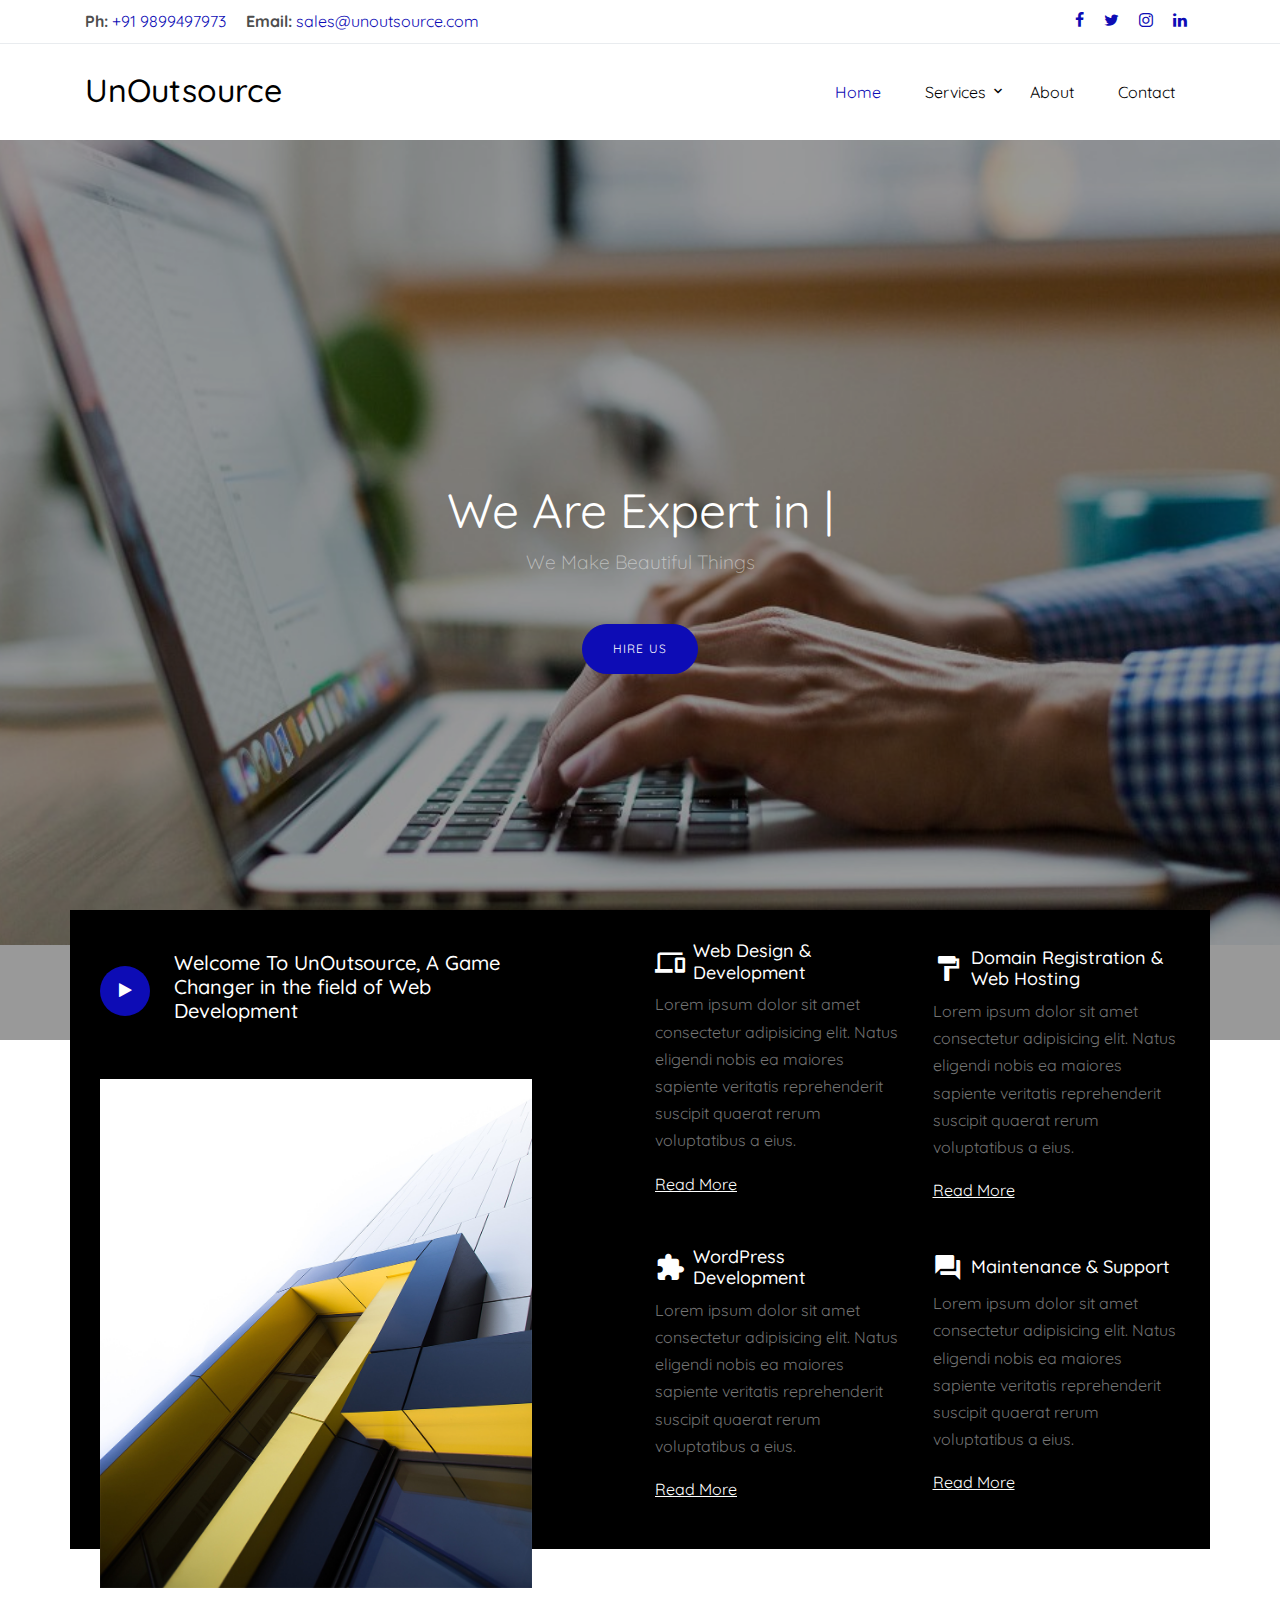
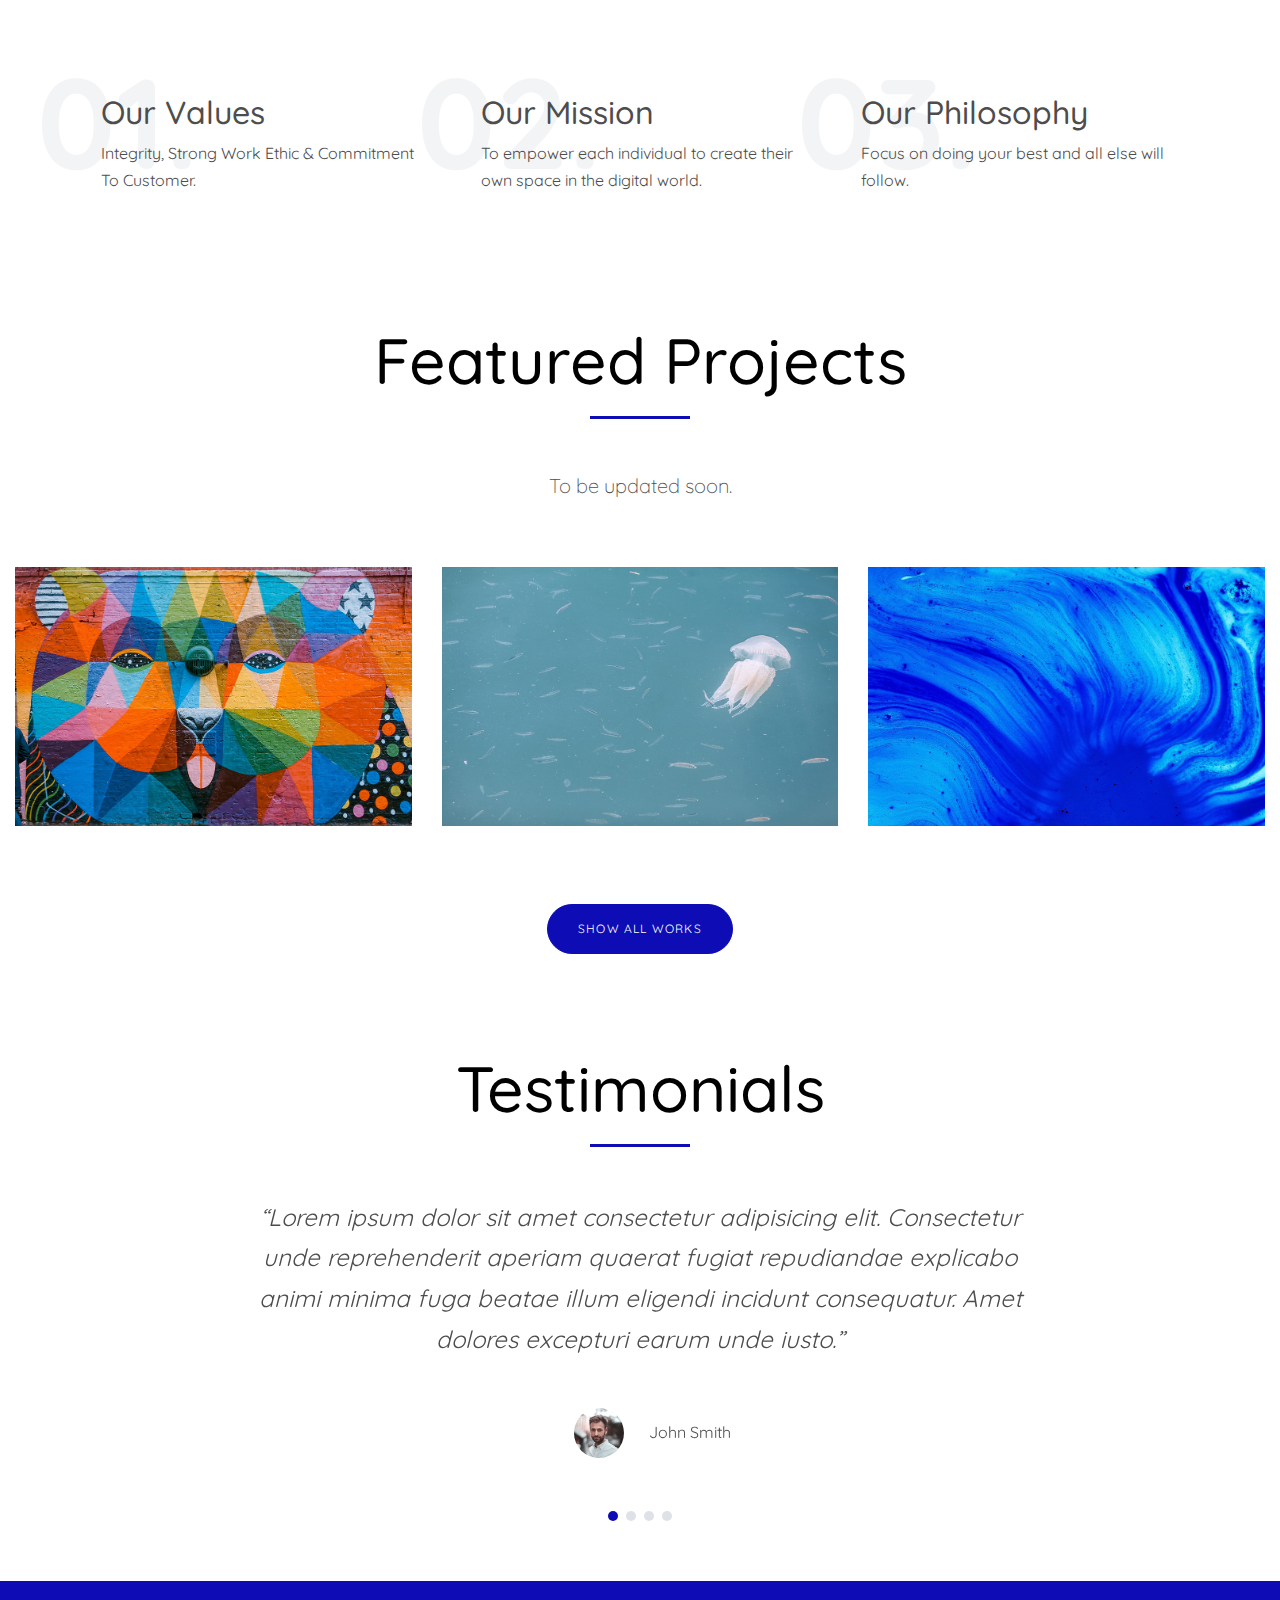
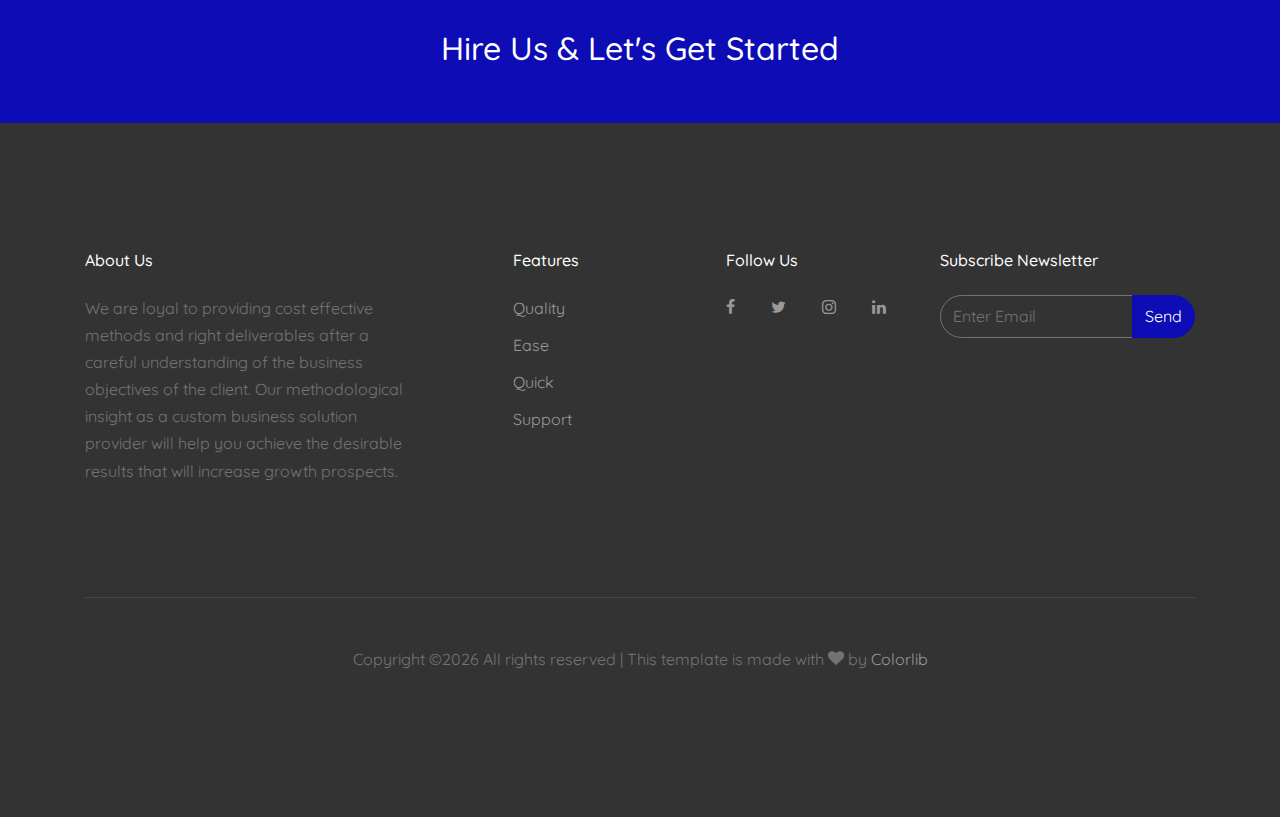
==== commit 374d3792: "Sharma content" ====
--- a/index.html
+++ b/index.html
@@ -73,10 +73,10 @@
                 <li class="has-children">
                   <a href="services.html">Services</a>
                   <ul class="dropdown">
-                    <li><a href="services.html">Web Applications</a></li>
-                    <li><a href="services.html">WordPress Dev</a></li>
-                    <li><a href="services.html">Mobile Applications</a></li>
-                    <li><a href="services.html">eCommerce</a></li>
+                    <li><a href="services.html">Web Design &amp; Development</a></li>
+                    <li><a href="services.html">Domain Registration &amp; Web Hosting</a></li>
+                    <li><a href="services.html">WordPress Development</a></li>
+                    <li><a href="services.html">Maintenance &amp; Support</a></li>
                   </ul>
                 </li>
                 <li><a href="about.html">About</a></li>
@@ -129,22 +129,22 @@
                     <div>
                       <a href="https://vimeo.com/317571768" class="popup-vimeo d-block play"><span class="icon-play"></span></a>
                     </div>
-                    <h2>Welcome To Chinoku, A Game Changer in the field of Web Development</h2>
+                    <h2>Welcome To UnOutsource, A Game Changer in the field of Web Development</h2>
                   </div>
                   <img src="images/about_1.jpg" alt="Image" class="img-feature img-fluid">
                 </div>
               </div>
               <div class="col-lg-3 ml-auto">
                 <div class="mb-5">
-                  <h3 class="d-flex align-items-center"><span class="icon icon-phonelink mr-2"></span><span>Web Design</span></h3>
+                  <h3 class="d-flex align-items-center"><span class="icon icon-phonelink mr-2"></span><span>Web Design &amp; Development</span></h3>
                   <p>Lorem ipsum dolor sit amet consectetur adipisicing elit. Natus eligendi nobis ea maiores sapiente veritatis reprehenderit suscipit quaerat rerum voluptatibus a eius.</p>
-                  <p><a href="#">Read More</a></p>
+                  <p><a href="services.html">Read More</a></p>
                 </div>
 
                 <div>
-                  <h3 class="d-flex align-items-center"><span class="icon icon-extension mr-2"></span><span>Responsive &amp; Mobile Support</span></h3>
+                  <h3 class="d-flex align-items-center"><span class="icon icon-extension mr-2"></span><span>WordPress Development</span></h3>
                   <p>Lorem ipsum dolor sit amet consectetur adipisicing elit. Natus eligendi nobis ea maiores sapiente veritatis reprehenderit suscipit quaerat rerum voluptatibus a eius.</p>
-                  <p><a href="#">Read More</a></p>
+                  <p><a href="services.html">Read More</a></p>
                 </div>
 
               </div>
@@ -152,13 +152,13 @@
                 <div class="mb-5">
                   <h3 class="d-flex align-items-center"><span class="icon icon-format_paint mr-2"></span><span>Domain Registration &amp; Web Hosting</span></h3>
                   <p>Lorem ipsum dolor sit amet consectetur adipisicing elit. Natus eligendi nobis ea maiores sapiente veritatis reprehenderit suscipit quaerat rerum voluptatibus a eius.</p>
-                  <p><a href="#">Read More</a></p>
+                  <p><a href="services.html">Read More</a></p>
                 </div>
 
                 <div>
-                  <h3 class="d-flex align-items-center"><span class="icon icon-question_answer mr-2"></span><span>Wordpress Development</span></h3>
+                  <h3 class="d-flex align-items-center"><span class="icon icon-question_answer mr-2"></span><span>Maintenance &amp; Support</span></h3>
                   <p>Lorem ipsum dolor sit amet consectetur adipisicing elit. Natus eligendi nobis ea maiores sapiente veritatis reprehenderit suscipit quaerat rerum voluptatibus a eius.</p>
-                  <p><a href="#">Read More</a></p>
+                  <p><a href="services.html">Read More</a></p>
                 </div>
               </div>
             </div>
@@ -371,15 +371,15 @@
             <div class="row">
               <div class="col-md-5">
                 <h2 class="footer-heading mb-4">About Us</h2>
-                <p>Receive expert advice on how to improve your digital reach &amp; traffic along with revenue and conversions for your website.</p>
+                <p>We are loyal to providing cost effective methods and right deliverables after a careful understanding of the business objectives of the client. Our methodological insight as a custom business solution provider will help you achieve the desirable results that will increase growth prospects.</p>
               </div>
               <div class="col-md-3 ml-auto">
                 <h2 class="footer-heading mb-4">Features</h2>
                 <ul class="list-unstyled">
-                  <li><a href="about.html">About Us</a></li>
-                  <li><a href="services.html">Services</a></li>
-                  <li><a href="#">Testimonials</a></li>
-                  <li><a href="contact.html">Contact Us</a></li>
+                  <li><a href="#">Quality</a></li>
+                  <li><a href="#">Ease</a></li>
+                  <li><a href="#">Quick</a></li>
+                  <li><a href="#">Support</a></li>
                 </ul>
               </div>
               <div class="col-md-3">
--- a/css/style.css
+++ b/css/style.css
@@ -108,10 +108,10 @@
     box-shadow: none !important; }
 
 .site-section {
-  padding: 2.5em 0; }
+  padding: 1.5em 0; }
   @media (min-width: 768px) {
     .site-section {
-      padding: 5em 0; } }
+      padding: 3em 0; } }
   .site-section.site-section-sm {
     padding: 4em 0; }
 
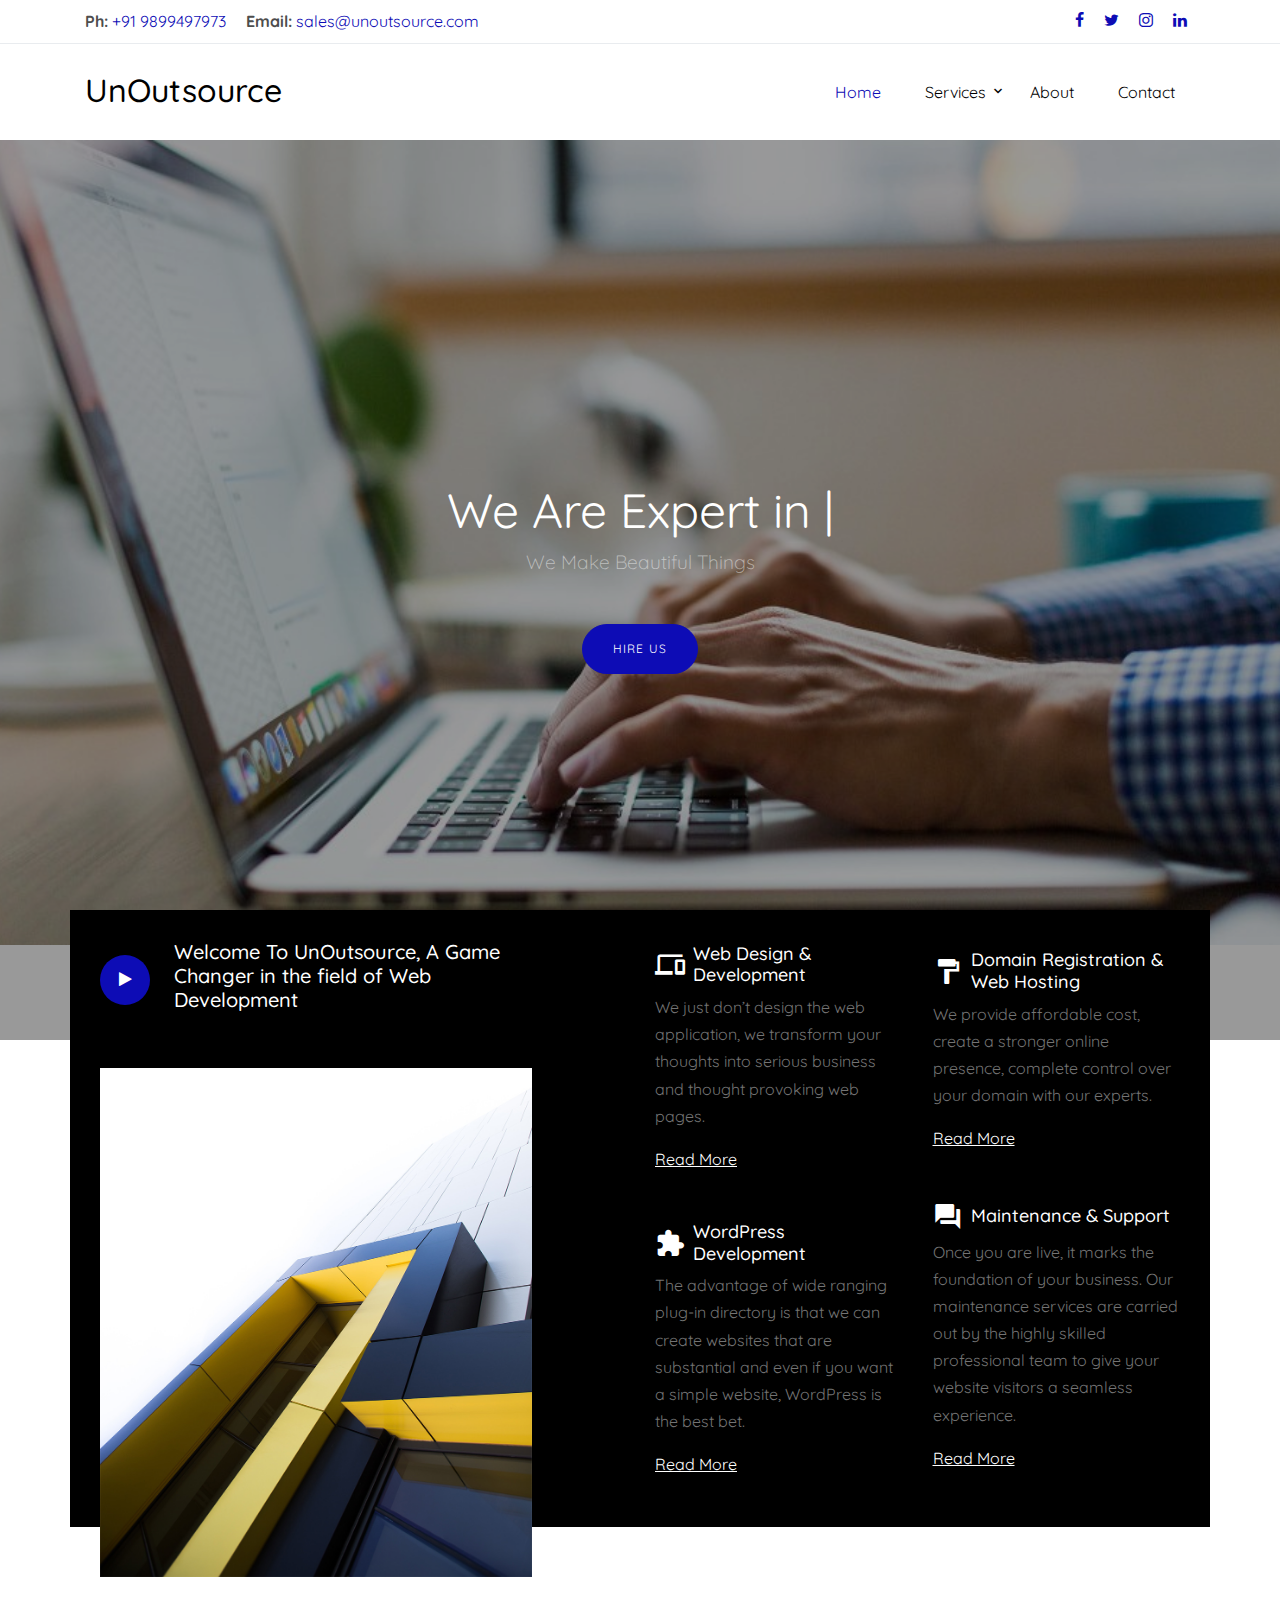
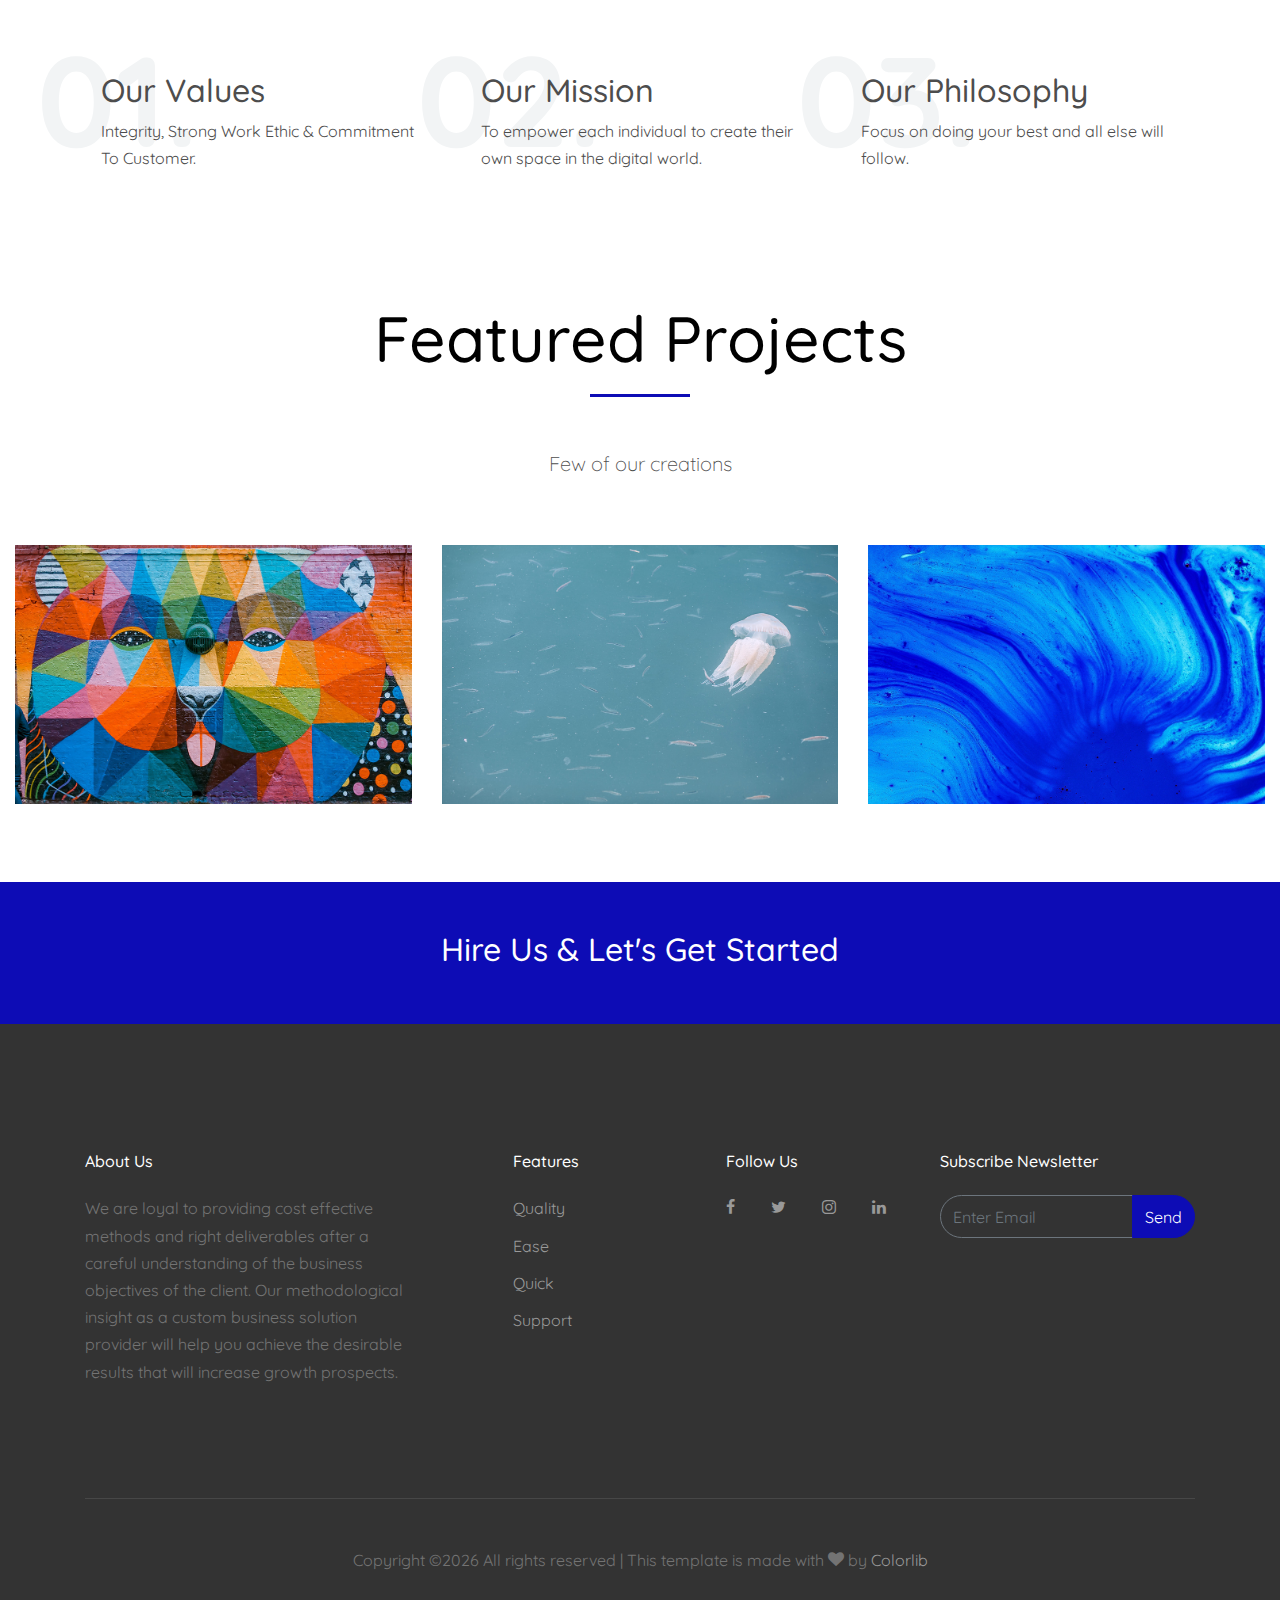
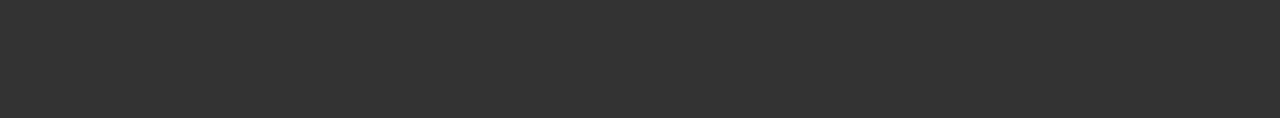
==== commit f07da8f2: "Removed testimonials" ====
--- a/index.html
+++ b/index.html
@@ -137,13 +137,13 @@
               <div class="col-lg-3 ml-auto">
                 <div class="mb-5">
                   <h3 class="d-flex align-items-center"><span class="icon icon-phonelink mr-2"></span><span>Web Design &amp; Development</span></h3>
-                  <p>Lorem ipsum dolor sit amet consectetur adipisicing elit. Natus eligendi nobis ea maiores sapiente veritatis reprehenderit suscipit quaerat rerum voluptatibus a eius.</p>
+                  <p>We just don’t design the web application, we transform your thoughts into serious business and thought provoking web pages.</p>
                   <p><a href="services.html">Read More</a></p>
                 </div>
 
                 <div>
                   <h3 class="d-flex align-items-center"><span class="icon icon-extension mr-2"></span><span>WordPress Development</span></h3>
-                  <p>Lorem ipsum dolor sit amet consectetur adipisicing elit. Natus eligendi nobis ea maiores sapiente veritatis reprehenderit suscipit quaerat rerum voluptatibus a eius.</p>
+                  <p>The advantage of wide ranging plug-in directory is that we can create websites that are substantial and even if you want a simple website, WordPress is the best bet.</p>
                   <p><a href="services.html">Read More</a></p>
                 </div>
 
@@ -151,13 +151,13 @@
               <div class="col-lg-3">
                 <div class="mb-5">
                   <h3 class="d-flex align-items-center"><span class="icon icon-format_paint mr-2"></span><span>Domain Registration &amp; Web Hosting</span></h3>
-                  <p>Lorem ipsum dolor sit amet consectetur adipisicing elit. Natus eligendi nobis ea maiores sapiente veritatis reprehenderit suscipit quaerat rerum voluptatibus a eius.</p>
+                  <p>We provide affordable cost, create a stronger online presence, complete control over your domain with our experts.</p>
                   <p><a href="services.html">Read More</a></p>
                 </div>
 
                 <div>
                   <h3 class="d-flex align-items-center"><span class="icon icon-question_answer mr-2"></span><span>Maintenance &amp; Support</span></h3>
-                  <p>Lorem ipsum dolor sit amet consectetur adipisicing elit. Natus eligendi nobis ea maiores sapiente veritatis reprehenderit suscipit quaerat rerum voluptatibus a eius.</p>
+                  <p>Once you are live, it marks the foundation of your business. Our maintenance services are carried out by the highly skilled professional team to give your website visitors a seamless experience.</p>
                   <p><a href="services.html">Read More</a></p>
                 </div>
               </div>
@@ -203,26 +203,26 @@
         <div class="row mb-5 justify-content-center">
           <div class="col-md-8 text-center">
             <h2 class="text-black h1 site-section-heading text-center">Featured Projects</h2>
-            <p class="lead">To be updated soon.</p>
+            <p class="lead">Few of our creations</p>
           </div>
         </div>
       </div>
       <div class="container-fluid">
         <div class="row">
           <div class="col-md-6 col-lg-4">
-            <a href="#" class="media-1">
+            <a href="https://realavalanche.github.io/zovec" class="media-1">
               <img src="images/img_1.jpg" alt="Image" class="img-fluid">
               <div class="media-1-content">
-                <h2>Project Name 1</h2>
+                <h2>Health Products App</h2>
                 <span class="category">Web Application</span>
               </div>
             </a>
           </div>
           <div class="col-md-6 col-lg-4">
-            <a href="#" class="media-1">
+            <a href="https://zovechealthcare.com" class="media-1">
               <img src="images/img_2.jpg" alt="Image" class="img-fluid">
               <div class="media-1-content">
-                <h2>Project Name 2</h2>
+                <h2>Zovec Healthcare</h2>
                 <span class="category">Branding</span>
               </div>
             </a>
@@ -231,15 +231,15 @@
             <a href="#" class="media-1">
               <img src="images/img_3.jpg" alt="Image" class="img-fluid">
               <div class="media-1-content">
-                <h2>Project Name 3</h2>
+                <h2>To be updated</h2>
                 <span class="category">Website</span>
               </div>
             </a>
           </div>
 
-          <div class="col-12 text-center mt-5">
+          <!-- <div class="col-12 text-center mt-5">
             <a href="#" class="btn btn-primary btn-md">Show All Works</a>
-          </div>
+          </div> -->
 
           
         </div>
@@ -247,7 +247,7 @@
     </section>
 
 
-    <section class="site-section testimonial-wrap">
+    <!-- <section class="site-section testimonial-wrap">
       <div class="container">
         <div class="row justify-content-center">
           <div class="col-md-8 text-center">
@@ -313,7 +313,7 @@
           </div>
 
         </div>
-    </section>
+    </section> -->
 
     <!-- <section class="site-section bg-light">
       <div class="container">
--- a/css/style.css
+++ b/css/style.css
@@ -397,7 +397,7 @@
           list-style: none;
           padding: 0;
           margin: 0;
-          min-width: 200px; }
+          min-width: 250px; }
           .site-navbar .site-navigation .site-menu .has-children .dropdown > li > a {
             padding: 9px 20px;
             display: block; }
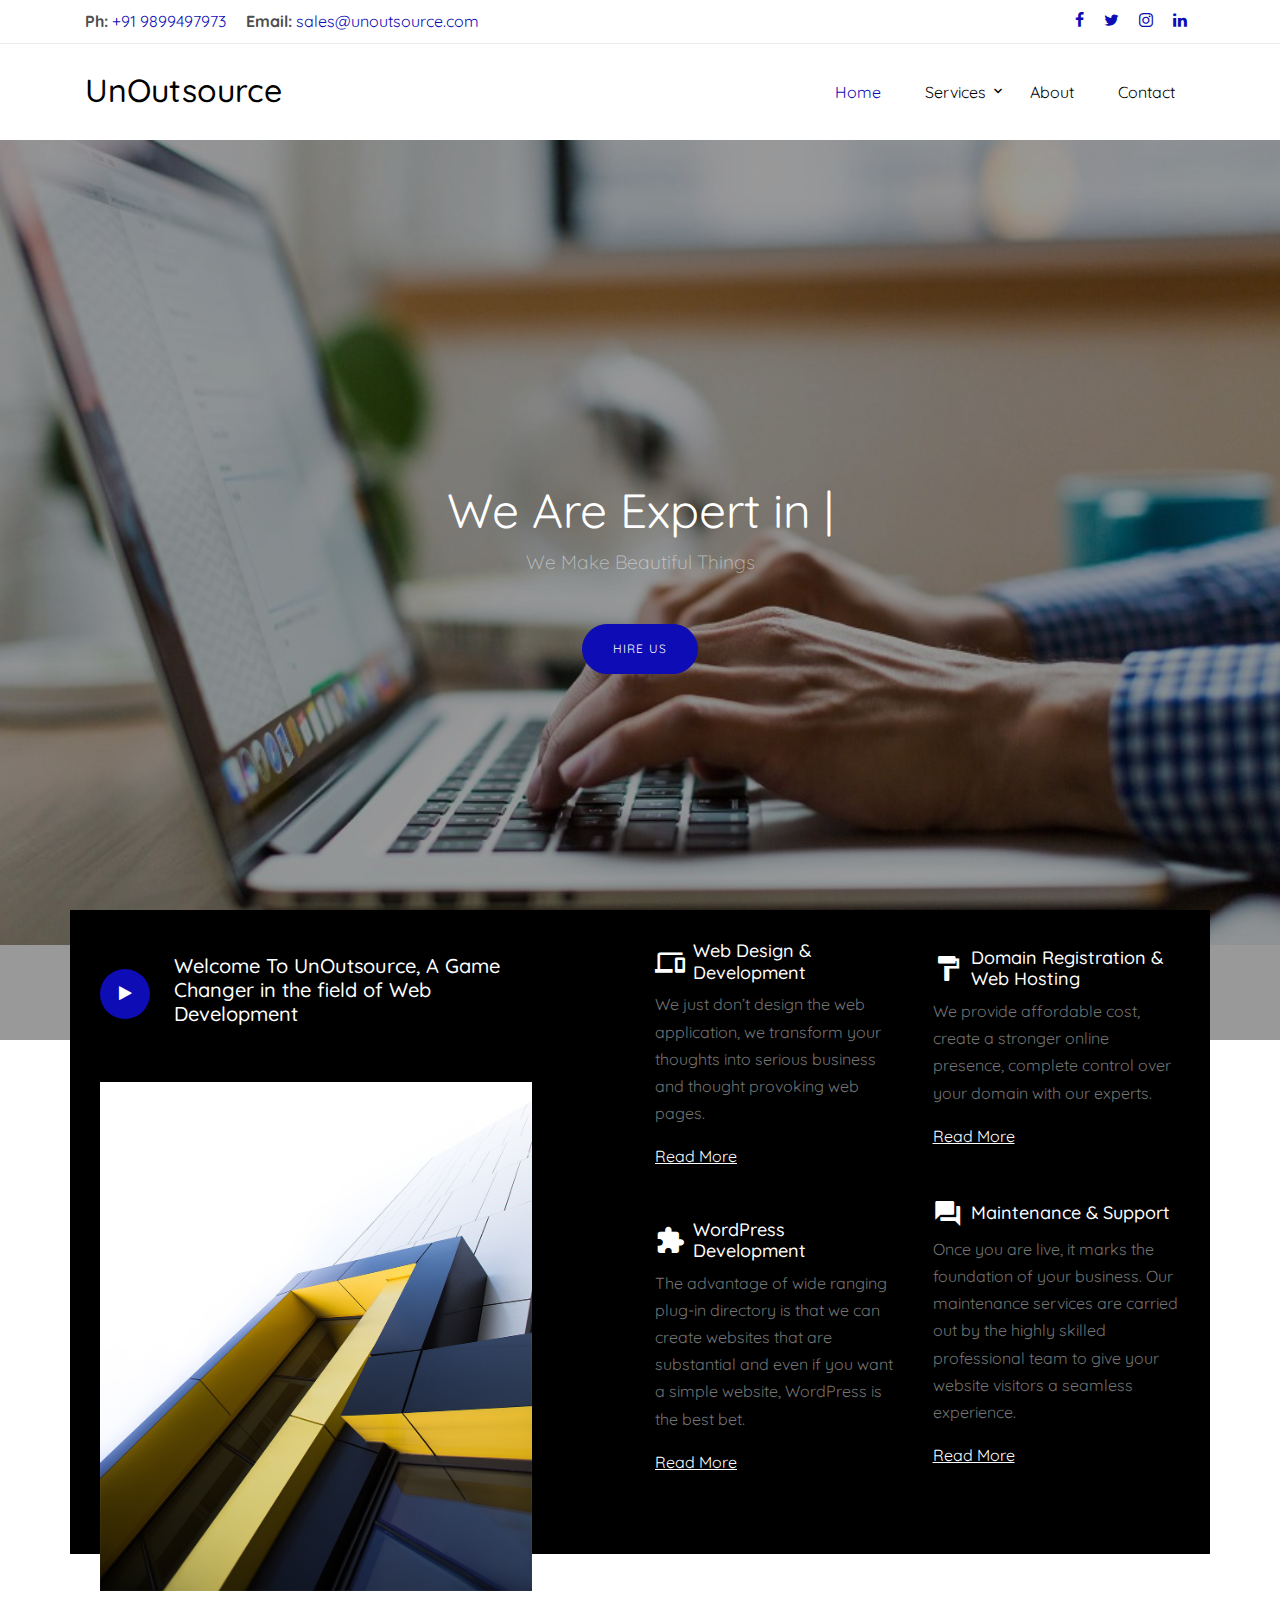
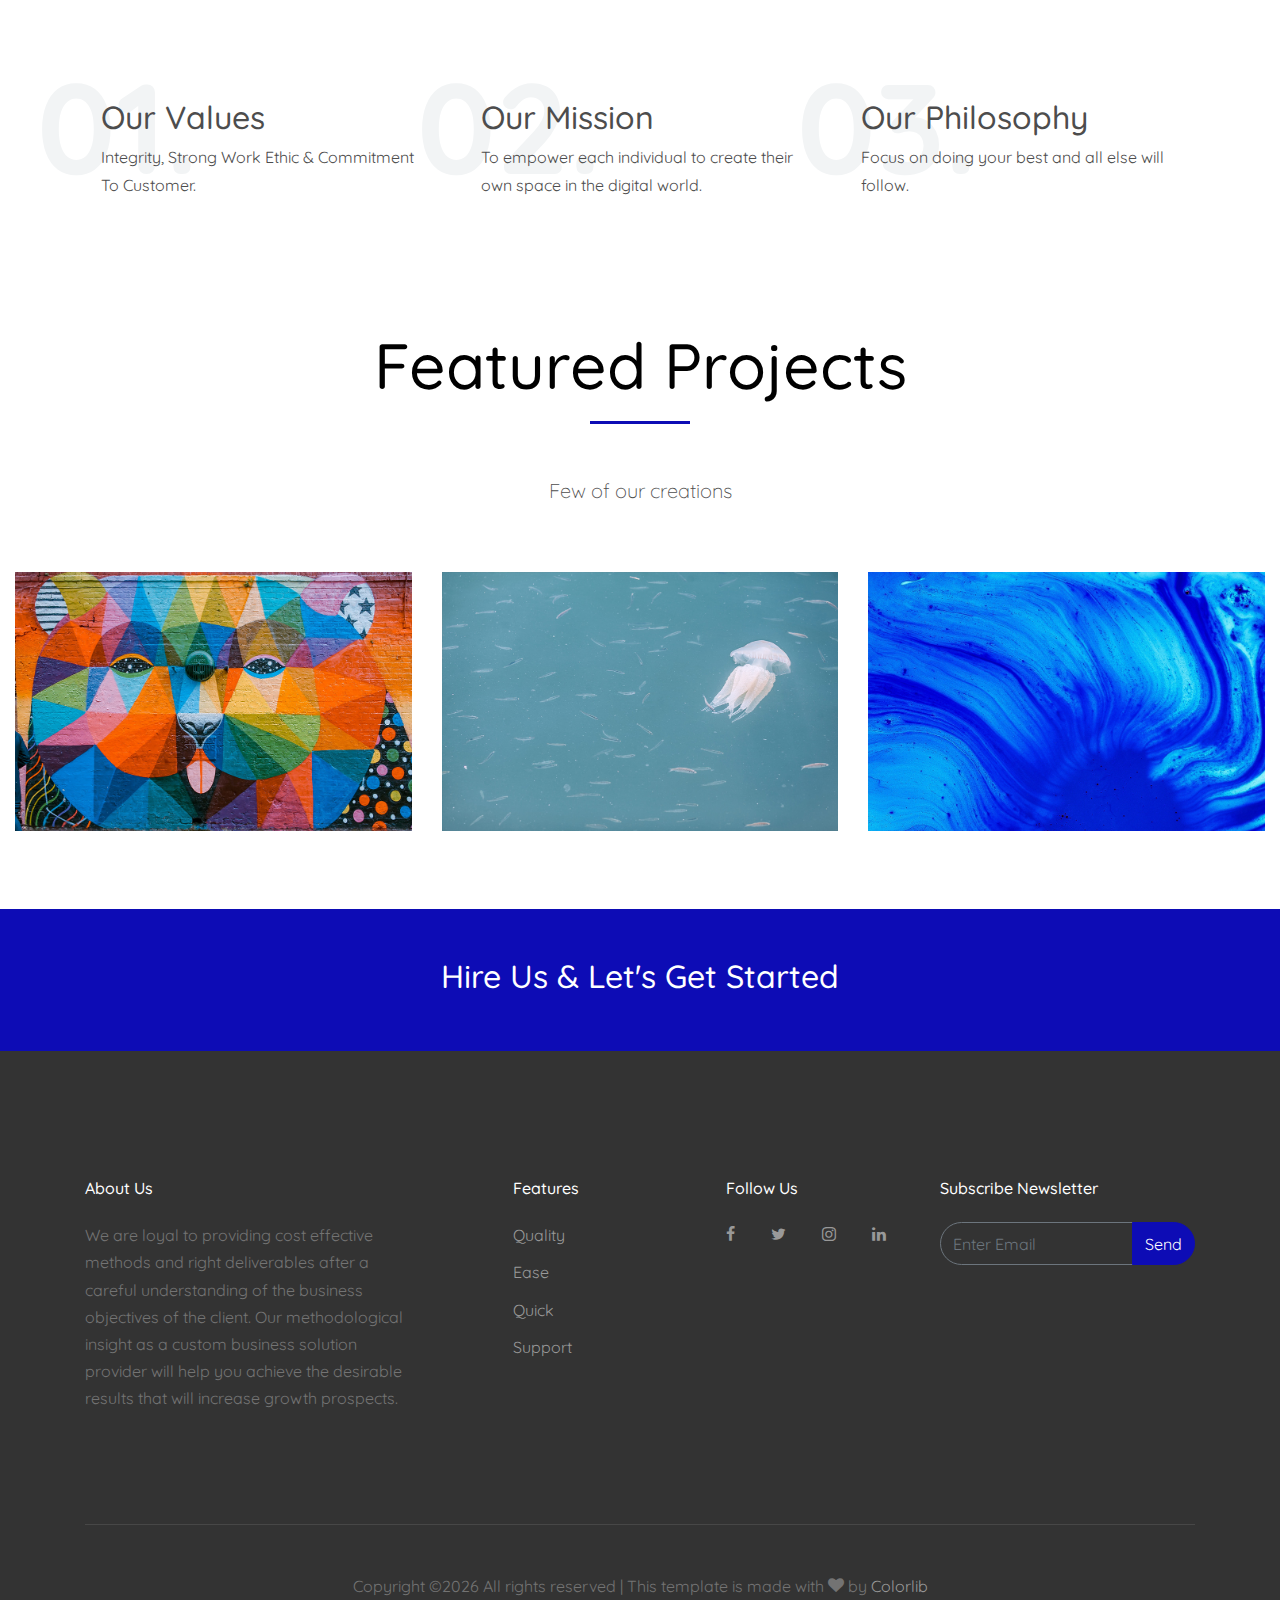
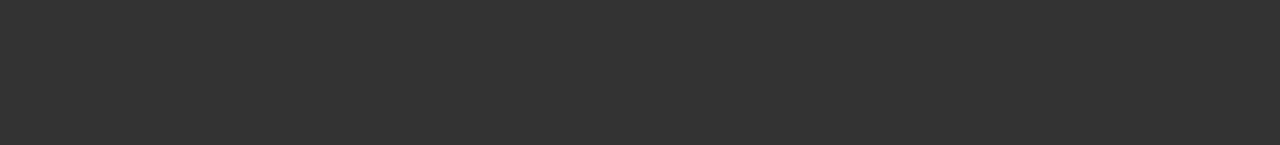
==== commit 3e78c163: "added mb5 class" ====
--- a/index.html
+++ b/index.html
@@ -141,7 +141,7 @@
                   <p><a href="services.html">Read More</a></p>
                 </div>
 
-                <div>
+                <div class="mb-5">
                   <h3 class="d-flex align-items-center"><span class="icon icon-extension mr-2"></span><span>WordPress Development</span></h3>
                   <p>The advantage of wide ranging plug-in directory is that we can create websites that are substantial and even if you want a simple website, WordPress is the best bet.</p>
                   <p><a href="services.html">Read More</a></p>
@@ -155,7 +155,7 @@
                   <p><a href="services.html">Read More</a></p>
                 </div>
 
-                <div>
+                <div class="mb-5">
                   <h3 class="d-flex align-items-center"><span class="icon icon-question_answer mr-2"></span><span>Maintenance &amp; Support</span></h3>
                   <p>Once you are live, it marks the foundation of your business. Our maintenance services are carried out by the highly skilled professional team to give your website visitors a seamless experience.</p>
                   <p><a href="services.html">Read More</a></p>
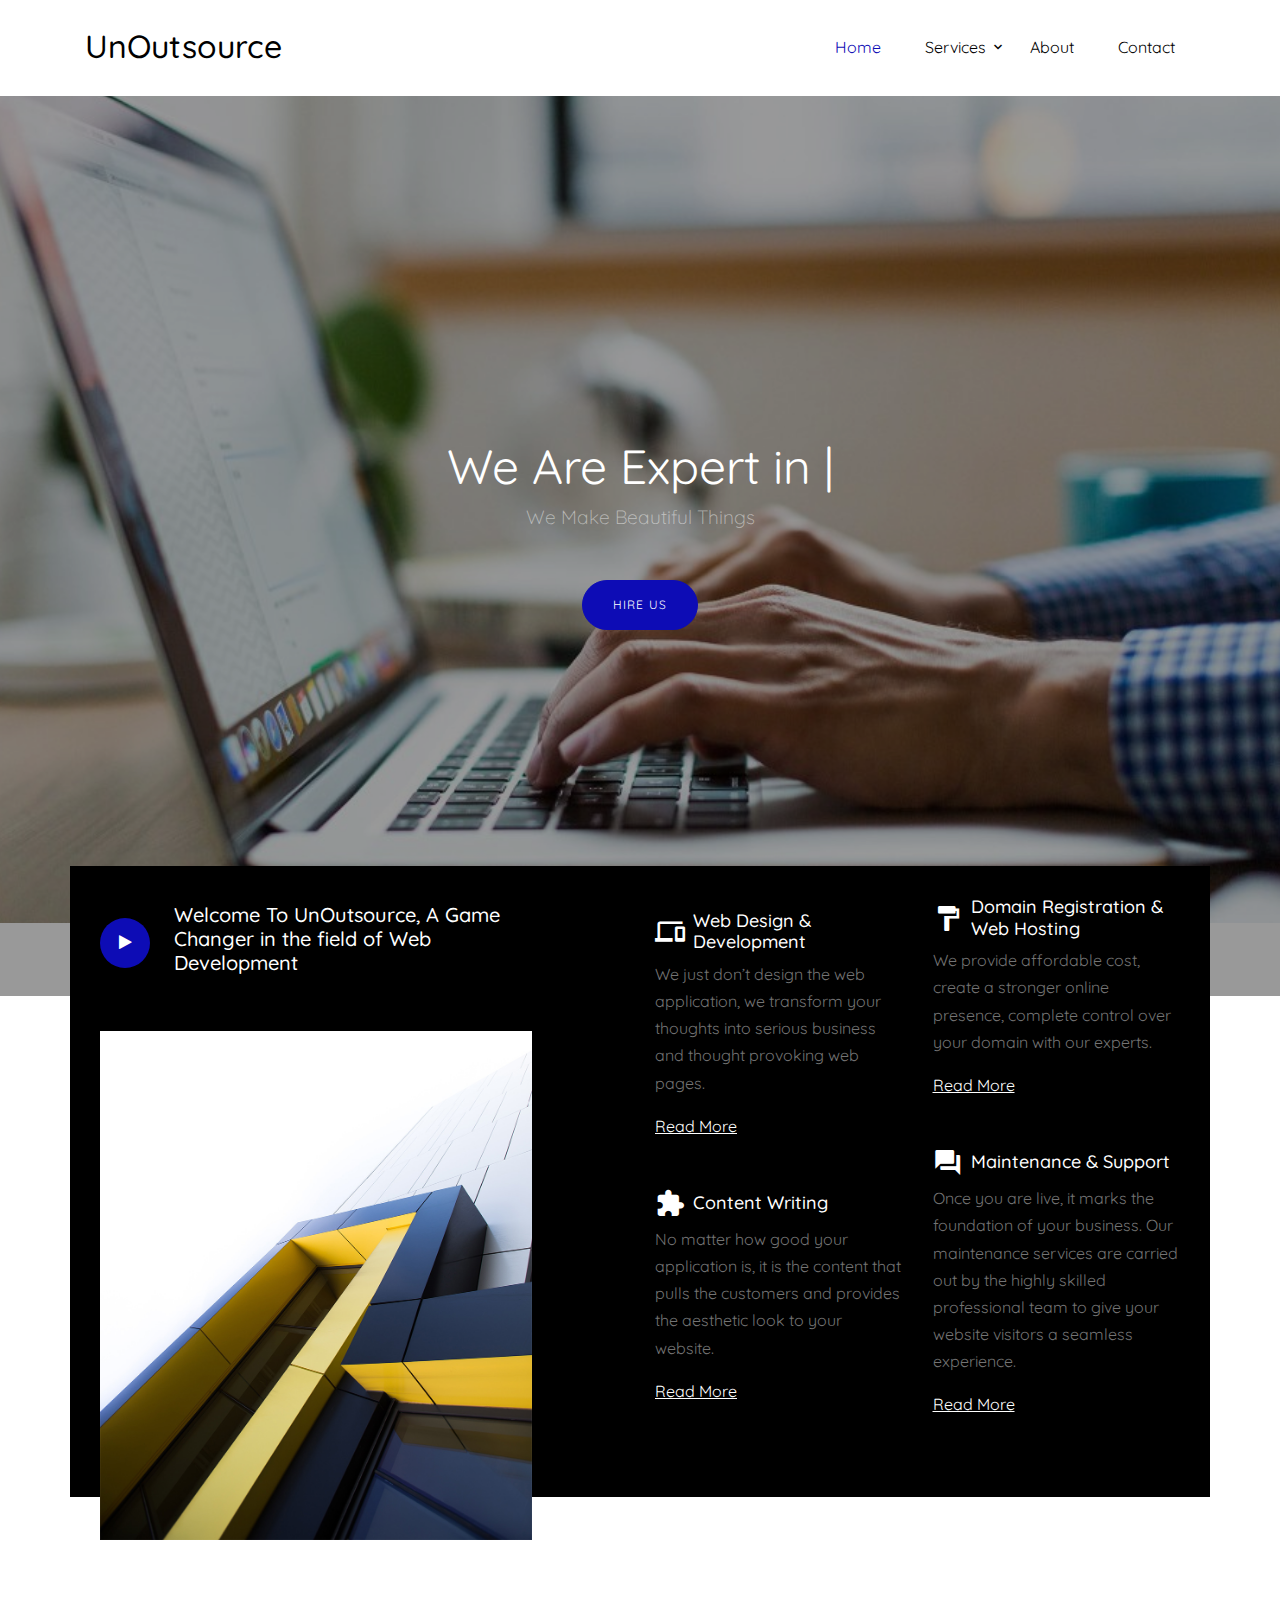
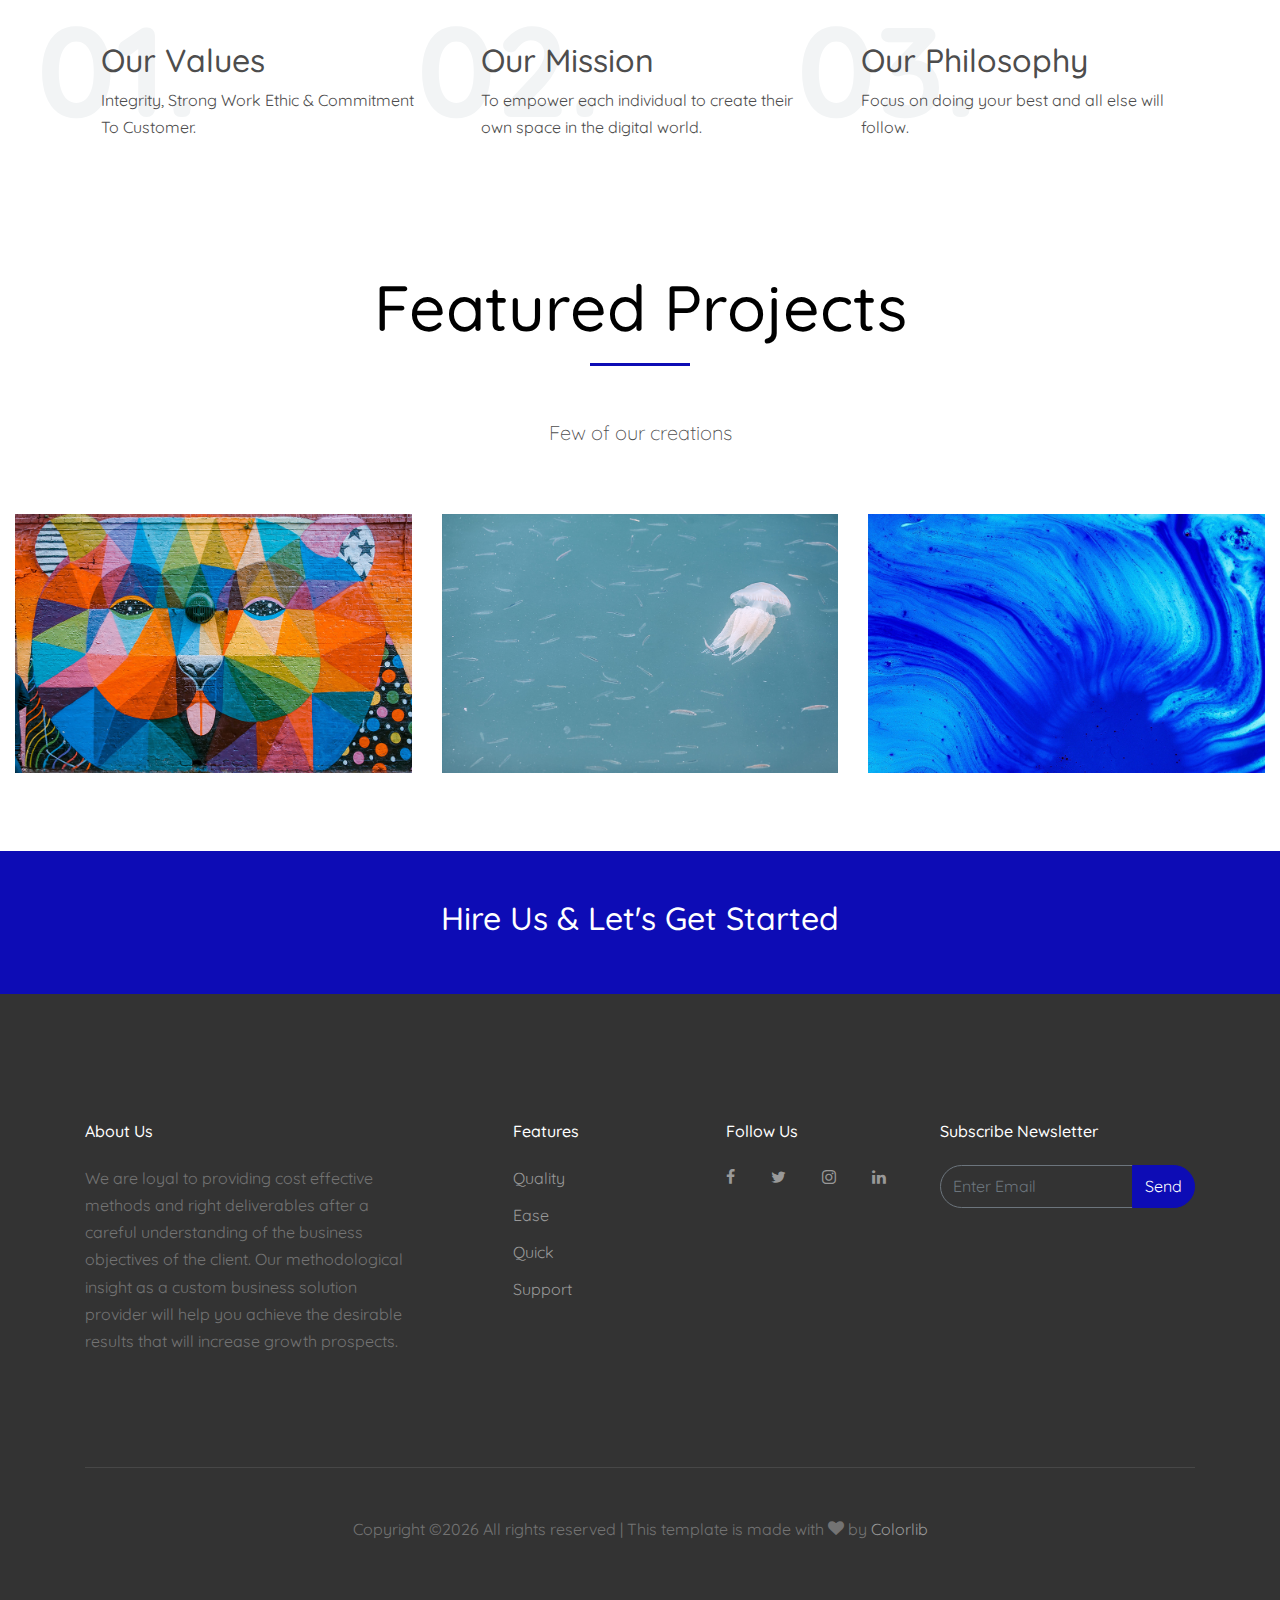
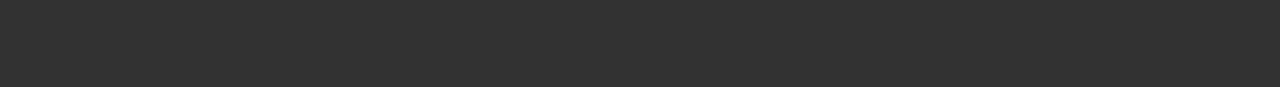
==== commit 3c51b93f: "Added content writing, changed phone numb, modified header" ====
--- a/index.html
+++ b/index.html
@@ -1,9 +1,27 @@
 <!DOCTYPE html>
 <html lang="en">
   <head>
-    <title>UnOutsource &mdash; Build colorful websites</title>
+    <!-- Global site tag (gtag.js) - Google Analytics -->
+    <script async src="https://www.googletagmanager.com/gtag/js?id=UA-167334118-1"></script>
+    <script>
+      window.dataLayer = window.dataLayer || [];
+      function gtag(){dataLayer.push(arguments);}
+      gtag('js', new Date());
+
+      gtag('config', 'UA-167334118-1');
+    </script>
+    <title>UnOutsource &mdash; Build & Design colorful websites</title>
     <meta charset="utf-8">
     <meta name="viewport" content="width=device-width, initial-scale=1, shrink-to-fit=no">
+    <meta name="keywords" content="website maker in delhi ncr, website development company in delhi, website development company in delhi ncr, website designing company in delhi, website maker in india, website development company in india, website designing company in india, website maker in bangalore, website development company in bangalore, website designing company in bangalore, website designing, website builders, website builders in delhi, website builders in india, website builders in bangalore, real estate website designing company, responsive website designing, ecommerce website in india, search engine optimization">
+    <meta name="author" content="Siddharth Pandit">
+    <meta name="dc.source" content="https://www.unoutsource.com" />
+    <meta name="dc.title" content="Build & Design colorful websites, Website Designing Company in Delhi NCR, Website Designing Company in India" />
+    <meta name="dc.keywords" content="website maker in delhi ncr, website development company in delhi, website development company in delhi ncr, website designing company in delhi, website maker in india, website development company in india, website designing company in india, website maker in bangalore, website development company in bangalore, website designing company in bangalore, website designing, website builders, website builders in delhi, website builders in india, website builders in bangalore, real estate website designing company, responsive website designing, ecommerce website in india, search engine optimization" />
+    <meta name="dc.subject" content="Unoutsource" />
+    <meta name="dc.description" content="Unoutsource is a leading  web development company that helps in building and designing colorful websites for your business" />
+    <meta name="dc.publisher" content="Siddharth Pandit, Unoutsource" />
+    <meta name="dc.contributor" content="Siddharth Pandit, Unoutsource" />
 
     <link href="https://fonts.googleapis.com/css?family=Quicksand:300,400,500,700,900" rel="stylesheet">
     <link rel="stylesheet" href="fonts/icomoon/style.css">
@@ -36,7 +54,7 @@
       <div class="site-mobile-menu-body"></div>
     </div>
    
-    <div class="border-bottom top-bar py-2">
+    <!-- <div class="border-bottom top-bar py-2">
       <div class="container">
         <div class="row">
           <div class="col-md-6">
@@ -55,7 +73,7 @@
           </div>
         </div>
       </div> 
-    </div>
+    </div> -->
     <header class="site-navbar py-4 bg-white" role="banner">
 
       <div class="container">
@@ -75,7 +93,7 @@
                   <ul class="dropdown">
                     <li><a href="services.html">Web Design &amp; Development</a></li>
                     <li><a href="services.html">Domain Registration &amp; Web Hosting</a></li>
-                    <li><a href="services.html">WordPress Development</a></li>
+                    <li><a href="services.html">Content Writing</a></li>
                     <li><a href="services.html">Maintenance &amp; Support</a></li>
                   </ul>
                 </li>
@@ -142,8 +160,8 @@
                 </div>
 
                 <div class="mb-5">
-                  <h3 class="d-flex align-items-center"><span class="icon icon-extension mr-2"></span><span>WordPress Development</span></h3>
-                  <p>The advantage of wide ranging plug-in directory is that we can create websites that are substantial and even if you want a simple website, WordPress is the best bet.</p>
+                  <h3 class="d-flex align-items-center"><span class="icon icon-extension mr-2"></span><span>Content Writing</span></h3>
+                  <p>No matter how good your application is, it is the content that pulls the customers and provides the aesthetic look to your website.</p>
                   <p><a href="services.html">Read More</a></p>
                 </div>
 
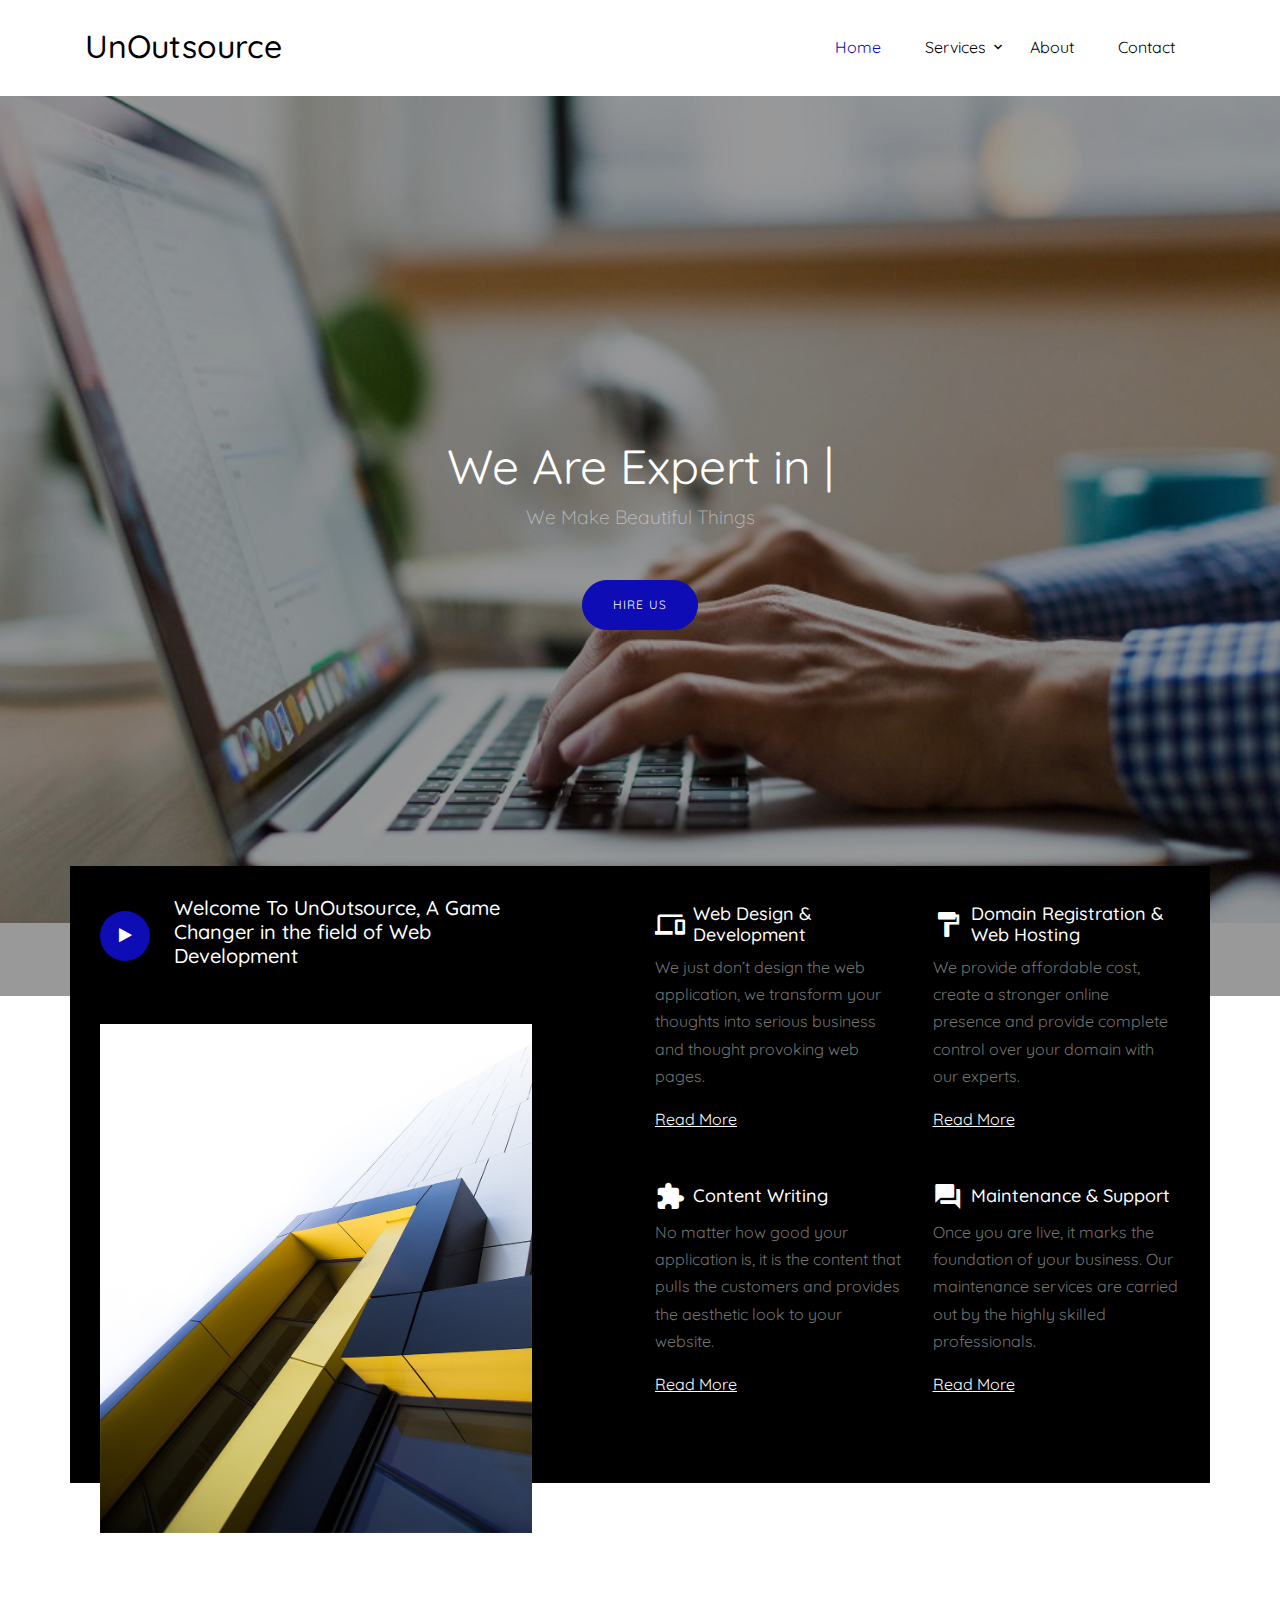
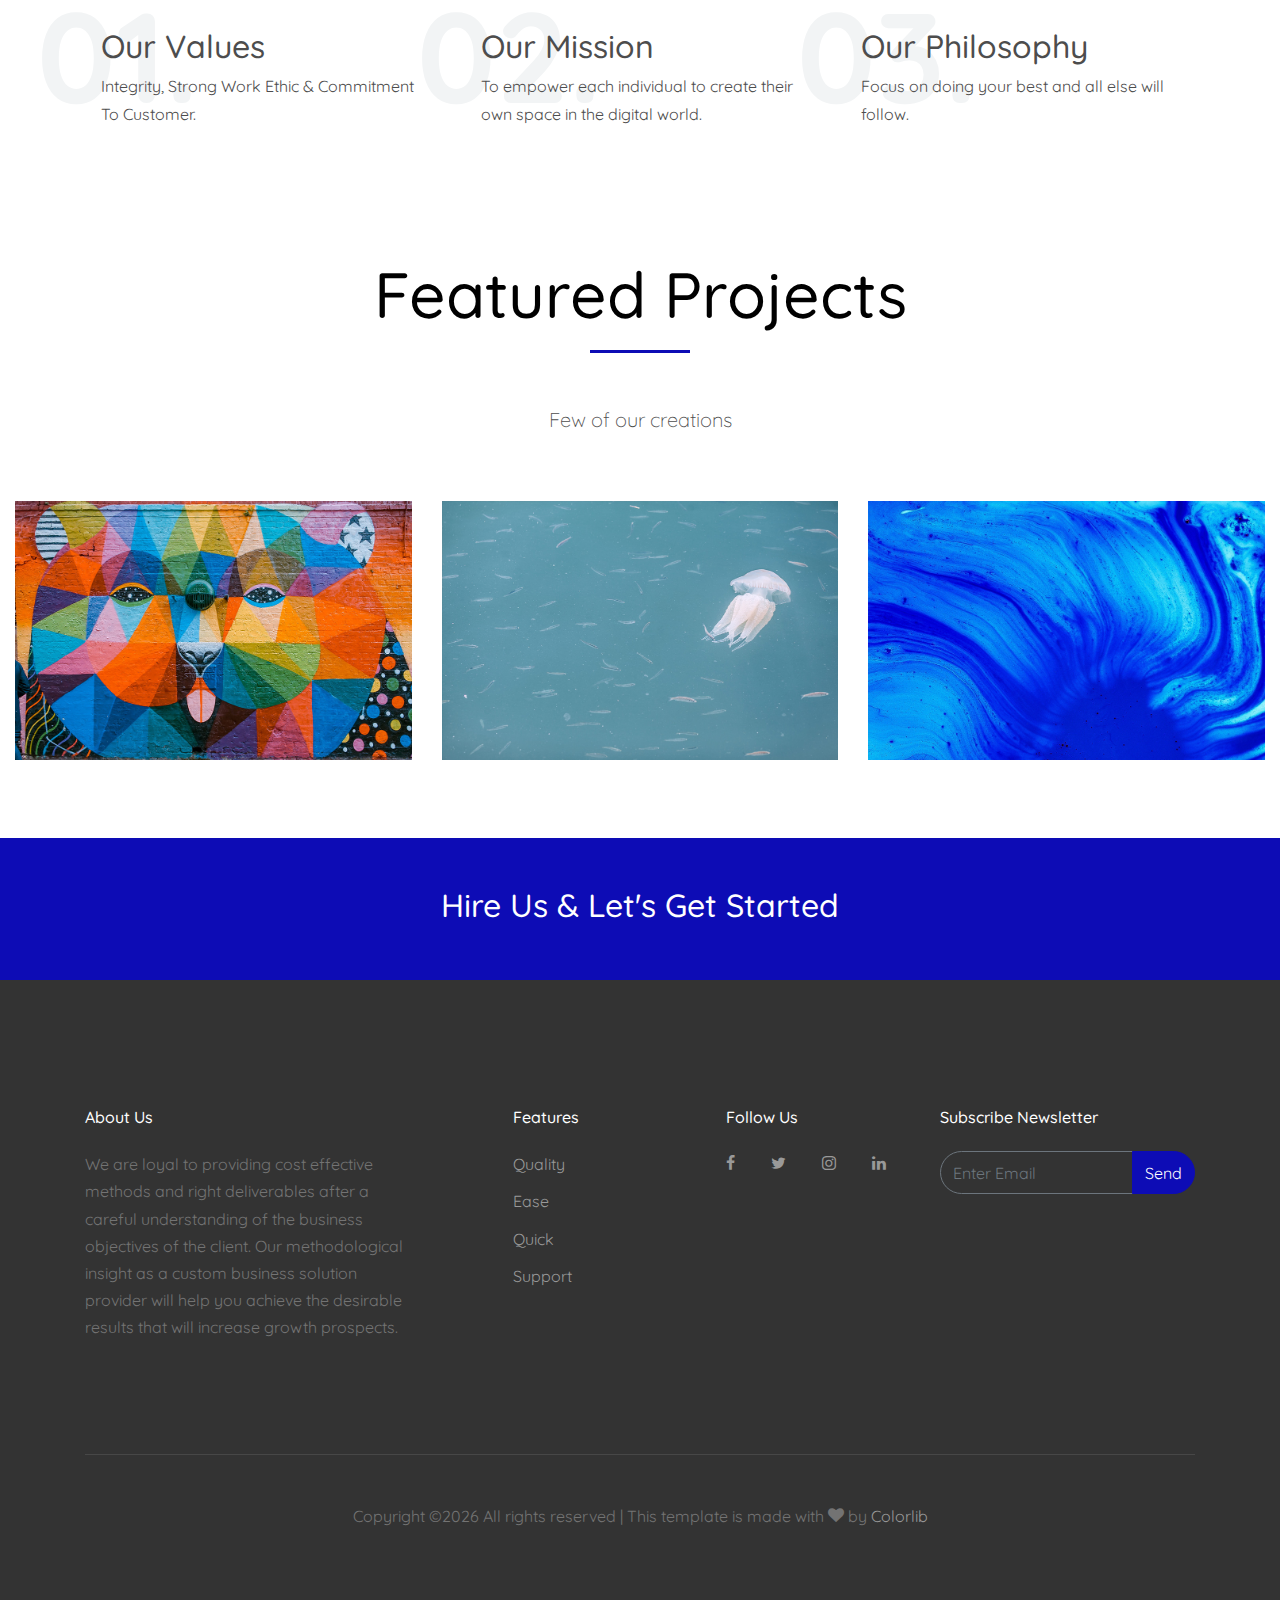
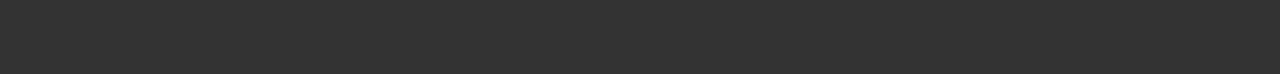
==== commit 64497dd8: "align home page content" ====
--- a/index.html
+++ b/index.html
@@ -169,13 +169,13 @@
               <div class="col-lg-3">
                 <div class="mb-5">
                   <h3 class="d-flex align-items-center"><span class="icon icon-format_paint mr-2"></span><span>Domain Registration &amp; Web Hosting</span></h3>
-                  <p>We provide affordable cost, create a stronger online presence, complete control over your domain with our experts.</p>
+                  <p>We provide affordable cost, create a stronger online presence and provide complete control over your domain with our experts.</p>
                   <p><a href="services.html">Read More</a></p>
                 </div>
 
                 <div class="mb-5">
                   <h3 class="d-flex align-items-center"><span class="icon icon-question_answer mr-2"></span><span>Maintenance &amp; Support</span></h3>
-                  <p>Once you are live, it marks the foundation of your business. Our maintenance services are carried out by the highly skilled professional team to give your website visitors a seamless experience.</p>
+                  <p>Once you are live, it marks the foundation of your business. Our maintenance services are carried out by the highly skilled professionals.</p>
                   <p><a href="services.html">Read More</a></p>
                 </div>
               </div>
